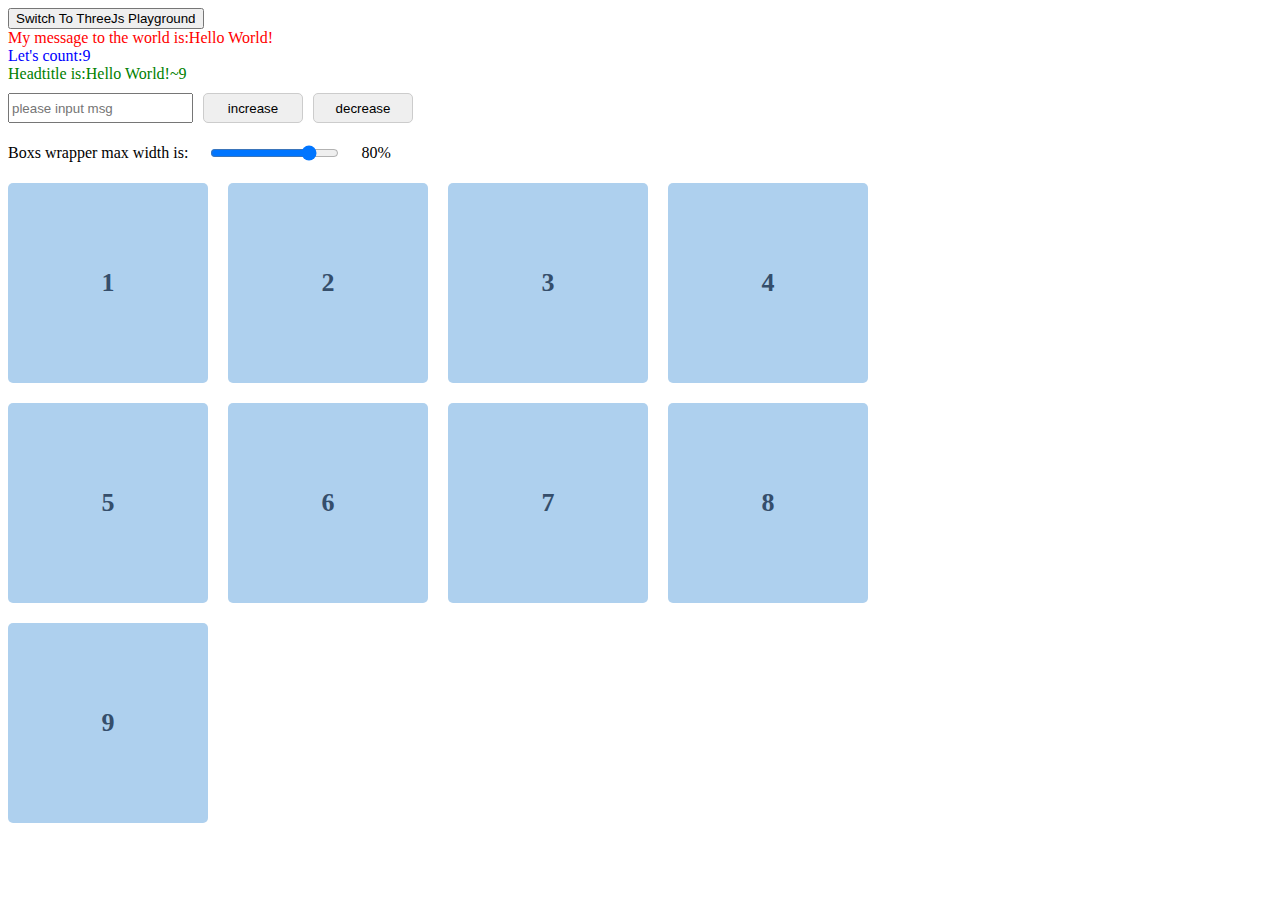
==== index.html @ 80b5d541 "update stuff" ====
<!DOCTYPE html>
<html >
<head><meta charset="utf-8">
<title>Hello World!~9</title>
<meta name="viewport" content="width=device-width, initial-scale=1">
<meta name="description" content="My custom description"><link rel="modulepreload" href="/_payload.js"><link rel="modulepreload" as="script" crossorigin href="/static/entry.09808d03.js"><link rel="preload" as="style" href="/static/entry.b7f498ba.css"><link rel="modulepreload" as="script" crossorigin href="/static/index.bb58d692.js"><link rel="prefetch" as="script" crossorigin href="/static/error-component.956f4150.js"><link rel="stylesheet" href="/static/entry.b7f498ba.css"><style>.msg[data-v-9ab02578]{color:red}.count[data-v-9ab02578]{color:blue}.headtitle[data-v-9ab02578]{color:green}.input-area[data-v-9ab02578]{display:flex;gap:10px;margin-top:10px}.input-area .input[data-v-9ab02578]{display:block;width:200px}.input-area .button[data-v-9ab02578],.input-area .input[data-v-9ab02578]{border:1px solid #ccc;border-radius:5px;height:30px}.input-area .button[data-v-9ab02578]{cursor:pointer;padding:0 10px;width:100px}.input-area .button[data-v-9ab02578]:hover{background-color:#1989fa;border-color:#177bde;color:#fff}.progress[data-v-9ab02578]{align-items:center;display:flex;gap:20px;margin-top:20px}.dynamic-boxs[data-v-9ab02578]{grid-gap:20px;display:grid;grid-template-columns:repeat(auto-fill,minmax(100px,200px));margin-top:20px;max-width:var(--max-width)}.dynamic-boxs .box[data-v-9ab02578]{align-items:center;background-color:#aed0ee;border-radius:5px;color:#354e6b;display:flex;font-size:26px;font-weight:700;height:200px;justify-content:center;transition:all .3s}.dynamic-boxs .box[data-v-9ab02578]:hover{background-color:#fedc5e;box-shadow:-5px 5px rgba(77,143,209,.4),-10px 10px rgba(77,143,209,.3),-15px 15px rgba(77,143,209,.2),-20px 20px rgba(77,143,209,.1),-25px 25px rgba(77,143,209,.05);color:#c67915;transform:translate(5px,-5px)}.dynamic-boxs .box[data-v-9ab02578]:nth-child(odd):hover{box-shadow:0 0 0 3px #555bff,0 0 0 6px #1fc11b,0 0 0 9px #ffd913,0 0 0 12px #ff9c55,0 0 0 15px #f55;transform:translate(0)}.dynamic-boxs .box[data-v-9ab02578]:last-child:hover{box-shadow:inset 0 0 0 2px blue,-10px 10px 0 -3px #fff,-10px 10px #1fc11b,-20px 20px 0 -3px #fff,-20px 20px #ffd913,-30px 30px 0 -3px #fff,-30px 30px #ff9c55,-40px 40px 0 -3px #fff,-40px 40px #f55;transform:translate(40px,-40px)}</style></head>
<body ><div id="__nuxt"><div><!--[--><!--[--><button ariadisabled="false" type="button" class="el-button" style="" data-v-9ab02578><!--v-if--><span class=""><!--[-->Switch To ThreeJs Playground<!--]--></span></button><div class="msg" data-v-9ab02578>My message to the world is:Hello World!</div><div class="count" data-v-9ab02578>Let&#39;s count:9</div><div class="headtitle" data-v-9ab02578>Headtitle is:Hello World!~9</div><div class="input-area" data-v-9ab02578><input class="inout" placeholder="please input msg" type="text" data-v-9ab02578><button class="button" data-v-9ab02578>increase</button><button class="button" data-v-9ab02578>decrease</button></div><div class="progress" data-v-9ab02578><span data-v-9ab02578>Boxs wrapper max width is:</span><input min="0" max="100" type="range" name="progress" id="my-progress" value="80" data-v-9ab02578><div class="progress-value" data-v-9ab02578>80%</div></div><div class="dynamic-boxs" style="--max-width:80%;" data-v-9ab02578><!--[--><div class="box" data-v-9ab02578>1</div><div class="box" data-v-9ab02578>2</div><div class="box" data-v-9ab02578>3</div><div class="box" data-v-9ab02578>4</div><div class="box" data-v-9ab02578>5</div><div class="box" data-v-9ab02578>6</div><div class="box" data-v-9ab02578>7</div><div class="box" data-v-9ab02578>8</div><div class="box" data-v-9ab02578>9</div><!--]--></div><!--]--><!--]--></div></div><script type="module">import p from "/_payload.js";window.__NUXT__={...p,...({state:{},_errors:{},serverRendered:true,prerenderedAt:1683277975888,config:{public:{},app:{baseURL:"\u002F",buildAssetsDir:"\u002Fstatic\u002F",cdnURL:""}}})}</script><script type="module" src="/static/entry.09808d03.js" crossorigin></script></body>
</html>
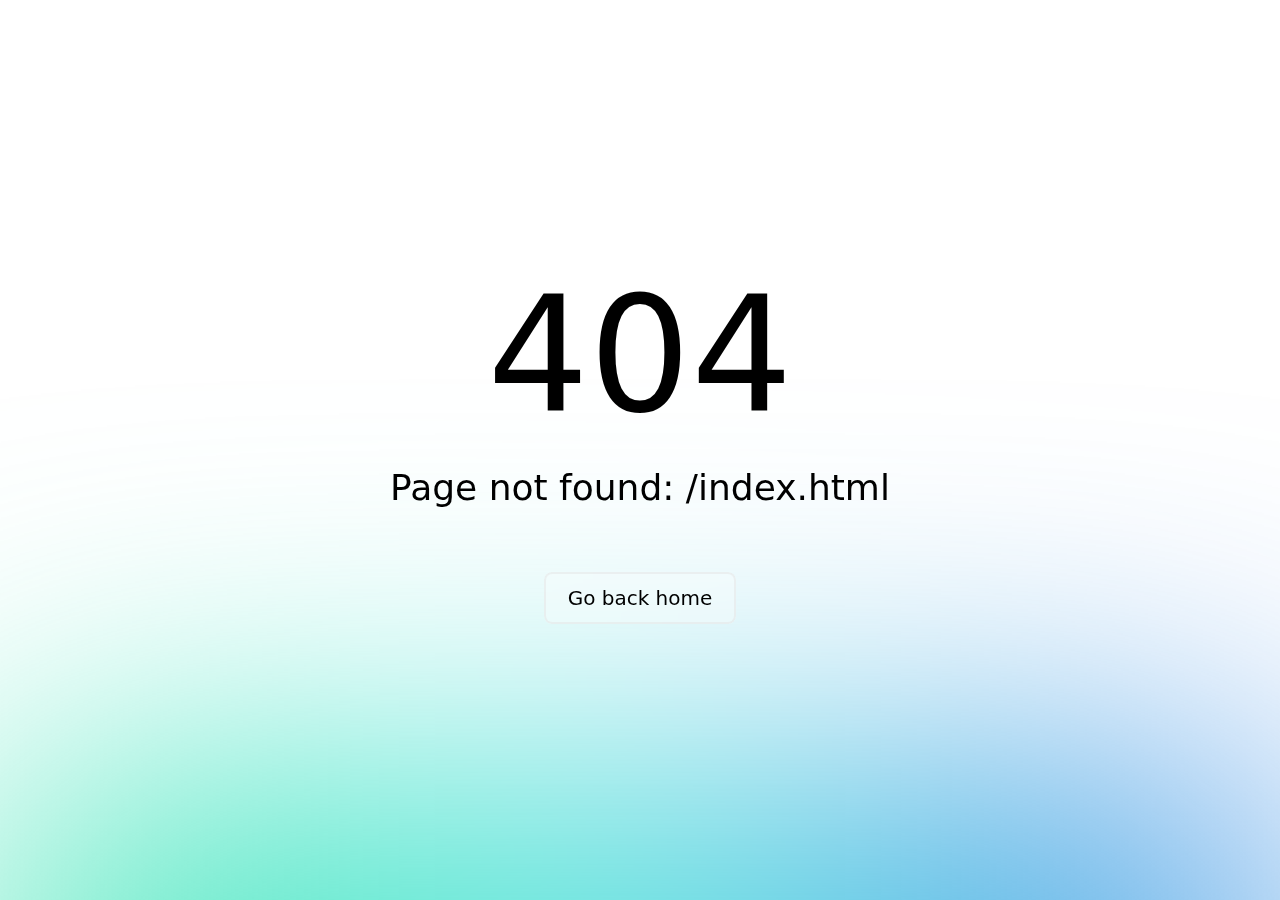
==== commit cd304594: "SSR set false" ====
--- a/index.html
+++ b/index.html
@@ -1,8 +1,6 @@
 <!DOCTYPE html>
 <html >
 <head><meta charset="utf-8">
-<title>Hello World!~9</title>
-<meta name="viewport" content="width=device-width, initial-scale=1">
-<meta name="description" content="My custom description"><link rel="modulepreload" href="/_payload.js"><link rel="modulepreload" as="script" crossorigin href="/static/entry.09808d03.js"><link rel="preload" as="style" href="/static/entry.b7f498ba.css"><link rel="modulepreload" as="script" crossorigin href="/static/index.bb58d692.js"><link rel="prefetch" as="script" crossorigin href="/static/error-component.956f4150.js"><link rel="stylesheet" href="/static/entry.b7f498ba.css"><style>.msg[data-v-9ab02578]{color:red}.count[data-v-9ab02578]{color:blue}.headtitle[data-v-9ab02578]{color:green}.input-area[data-v-9ab02578]{display:flex;gap:10px;margin-top:10px}.input-area .input[data-v-9ab02578]{display:block;width:200px}.input-area .button[data-v-9ab02578],.input-area .input[data-v-9ab02578]{border:1px solid #ccc;border-radius:5px;height:30px}.input-area .button[data-v-9ab02578]{cursor:pointer;padding:0 10px;width:100px}.input-area .button[data-v-9ab02578]:hover{background-color:#1989fa;border-color:#177bde;color:#fff}.progress[data-v-9ab02578]{align-items:center;display:flex;gap:20px;margin-top:20px}.dynamic-boxs[data-v-9ab02578]{grid-gap:20px;display:grid;grid-template-columns:repeat(auto-fill,minmax(100px,200px));margin-top:20px;max-width:var(--max-width)}.dynamic-boxs .box[data-v-9ab02578]{align-items:center;background-color:#aed0ee;border-radius:5px;color:#354e6b;display:flex;font-size:26px;font-weight:700;height:200px;justify-content:center;transition:all .3s}.dynamic-boxs .box[data-v-9ab02578]:hover{background-color:#fedc5e;box-shadow:-5px 5px rgba(77,143,209,.4),-10px 10px rgba(77,143,209,.3),-15px 15px rgba(77,143,209,.2),-20px 20px rgba(77,143,209,.1),-25px 25px rgba(77,143,209,.05);color:#c67915;transform:translate(5px,-5px)}.dynamic-boxs .box[data-v-9ab02578]:nth-child(odd):hover{box-shadow:0 0 0 3px #555bff,0 0 0 6px #1fc11b,0 0 0 9px #ffd913,0 0 0 12px #ff9c55,0 0 0 15px #f55;transform:translate(0)}.dynamic-boxs .box[data-v-9ab02578]:last-child:hover{box-shadow:inset 0 0 0 2px blue,-10px 10px 0 -3px #fff,-10px 10px #1fc11b,-20px 20px 0 -3px #fff,-20px 20px #ffd913,-30px 30px 0 -3px #fff,-30px 30px #ff9c55,-40px 40px 0 -3px #fff,-40px 40px #f55;transform:translate(40px,-40px)}</style></head>
-<body ><div id="__nuxt"><div><!--[--><!--[--><button ariadisabled="false" type="button" class="el-button" style="" data-v-9ab02578><!--v-if--><span class=""><!--[-->Switch To ThreeJs Playground<!--]--></span></button><div class="msg" data-v-9ab02578>My message to the world is:Hello World!</div><div class="count" data-v-9ab02578>Let&#39;s count:9</div><div class="headtitle" data-v-9ab02578>Headtitle is:Hello World!~9</div><div class="input-area" data-v-9ab02578><input class="inout" placeholder="please input msg" type="text" data-v-9ab02578><button class="button" data-v-9ab02578>increase</button><button class="button" data-v-9ab02578>decrease</button></div><div class="progress" data-v-9ab02578><span data-v-9ab02578>Boxs wrapper max width is:</span><input min="0" max="100" type="range" name="progress" id="my-progress" value="80" data-v-9ab02578><div class="progress-value" data-v-9ab02578>80%</div></div><div class="dynamic-boxs" style="--max-width:80%;" data-v-9ab02578><!--[--><div class="box" data-v-9ab02578>1</div><div class="box" data-v-9ab02578>2</div><div class="box" data-v-9ab02578>3</div><div class="box" data-v-9ab02578>4</div><div class="box" data-v-9ab02578>5</div><div class="box" data-v-9ab02578>6</div><div class="box" data-v-9ab02578>7</div><div class="box" data-v-9ab02578>8</div><div class="box" data-v-9ab02578>9</div><!--]--></div><!--]--><!--]--></div></div><script type="module">import p from "/_payload.js";window.__NUXT__={...p,...({state:{},_errors:{},serverRendered:true,prerenderedAt:1683277975888,config:{public:{},app:{baseURL:"\u002F",buildAssetsDir:"\u002Fstatic\u002F",cdnURL:""}}})}</script><script type="module" src="/static/entry.09808d03.js" crossorigin></script></body>
+<meta name="viewport" content="width=device-width, initial-scale=1"><link rel="modulepreload" as="script" crossorigin href="/static/entry.09808d03.js"><link rel="preload" as="style" href="/static/entry.b7f498ba.css"><link rel="prefetch" as="script" crossorigin href="/static/error-component.956f4150.js"><link rel="stylesheet" href="/static/entry.b7f498ba.css"></head>
+<body ><div id="__nuxt"></div><script>window.__NUXT__={_errors:{},serverRendered:false,data:{},state:{},config:{public:{},app:{baseURL:"\u002F",buildAssetsDir:"\u002Fstatic\u002F",cdnURL:""}}}</script><script type="module" src="/static/entry.09808d03.js" crossorigin></script></body>
 </html>--- a/static/entry.b7f498ba.css
+++ b/static/entry.b7f498ba.css
@@ -0,0 +1 @@
+@charset "UTF-8";:root{--el-color-primary-rgb:64,158,255;--el-color-success-rgb:103,194,58;--el-color-warning-rgb:230,162,60;--el-color-danger-rgb:245,108,108;--el-color-error-rgb:245,108,108;--el-color-info-rgb:144,147,153;--el-font-size-extra-large:20px;--el-font-size-large:18px;--el-font-size-medium:16px;--el-font-size-base:14px;--el-font-size-small:13px;--el-font-size-extra-small:12px;--el-font-family:"Helvetica Neue",Helvetica,"PingFang SC","Hiragino Sans GB","Microsoft YaHei","微软雅黑",Arial,sans-serif;--el-font-weight-primary:500;--el-font-line-height-primary:24px;--el-index-normal:1;--el-index-top:1000;--el-index-popper:2000;--el-border-radius-base:4px;--el-border-radius-small:2px;--el-border-radius-round:20px;--el-border-radius-circle:100%;--el-transition-duration:.3s;--el-transition-duration-fast:.2s;--el-transition-function-ease-in-out-bezier:cubic-bezier(.645,.045,.355,1);--el-transition-function-fast-bezier:cubic-bezier(.23,1,.32,1);--el-transition-all:all var(--el-transition-duration) var(--el-transition-function-ease-in-out-bezier);--el-transition-fade:opacity var(--el-transition-duration) var(--el-transition-function-fast-bezier);--el-transition-md-fade:transform var(--el-transition-duration) var(--el-transition-function-fast-bezier),opacity var(--el-transition-duration) var(--el-transition-function-fast-bezier);--el-transition-fade-linear:opacity var(--el-transition-duration-fast) linear;--el-transition-border:border-color var(--el-transition-duration-fast) var(--el-transition-function-ease-in-out-bezier);--el-transition-box-shadow:box-shadow var(--el-transition-duration-fast) var(--el-transition-function-ease-in-out-bezier);--el-transition-color:color var(--el-transition-duration-fast) var(--el-transition-function-ease-in-out-bezier);--el-component-size-large:40px;--el-component-size:32px;--el-component-size-small:24px;--el-color-white:#fff;--el-color-black:#000;--el-color-primary:#409eff;--el-color-primary-light-3:#79bbff;--el-color-primary-light-5:#a0cfff;--el-color-primary-light-7:#c6e2ff;--el-color-primary-light-8:#d9ecff;--el-color-primary-light-9:#ecf5ff;--el-color-primary-dark-2:#337ecc;--el-color-success:#67c23a;--el-color-success-light-3:#95d475;--el-color-success-light-5:#b3e19d;--el-color-success-light-7:#d1edc4;--el-color-success-light-8:#e1f3d8;--el-color-success-light-9:#f0f9eb;--el-color-success-dark-2:#529b2e;--el-color-warning:#e6a23c;--el-color-warning-light-3:#eebe77;--el-color-warning-light-5:#f3d19e;--el-color-warning-light-7:#f8e3c5;--el-color-warning-light-8:#faecd8;--el-color-warning-light-9:#fdf6ec;--el-color-warning-dark-2:#b88230;--el-color-danger:#f56c6c;--el-color-danger-light-3:#f89898;--el-color-danger-light-5:#fab6b6;--el-color-danger-light-7:#fcd3d3;--el-color-danger-light-8:#fde2e2;--el-color-danger-light-9:#fef0f0;--el-color-danger-dark-2:#c45656;--el-color-error:#f56c6c;--el-color-error-light-3:#f89898;--el-color-error-light-5:#fab6b6;--el-color-error-light-7:#fcd3d3;--el-color-error-light-8:#fde2e2;--el-color-error-light-9:#fef0f0;--el-color-error-dark-2:#c45656;--el-color-info:#909399;--el-color-info-light-3:#b1b3b8;--el-color-info-light-5:#c8c9cc;--el-color-info-light-7:#dedfe0;--el-color-info-light-8:#e9e9eb;--el-color-info-light-9:#f4f4f5;--el-color-info-dark-2:#73767a;--el-bg-color:#fff;--el-bg-color-page:#f2f3f5;--el-bg-color-overlay:#fff;--el-text-color-primary:#303133;--el-text-color-regular:#606266;--el-text-color-secondary:#909399;--el-text-color-placeholder:#a8abb2;--el-text-color-disabled:#c0c4cc;--el-border-color:#dcdfe6;--el-border-color-light:#e4e7ed;--el-border-color-lighter:#ebeef5;--el-border-color-extra-light:#f2f6fc;--el-border-color-dark:#d4d7de;--el-border-color-darker:#cdd0d6;--el-fill-color:#f0f2f5;--el-fill-color-light:#f5f7fa;--el-fill-color-lighter:#fafafa;--el-fill-color-extra-light:#fafcff;--el-fill-color-dark:#ebedf0;--el-fill-color-darker:#e6e8eb;--el-fill-color-blank:#fff;--el-box-shadow:0px 12px 32px 4px rgba(0,0,0,.04),0px 8px 20px rgba(0,0,0,.08);--el-box-shadow-light:0px 0px 12px rgba(0,0,0,.12);--el-box-shadow-lighter:0px 0px 6px rgba(0,0,0,.12);--el-box-shadow-dark:0px 16px 48px 16px rgba(0,0,0,.08),0px 12px 32px rgba(0,0,0,.12),0px 8px 16px -8px rgba(0,0,0,.16);--el-disabled-bg-color:var(--el-fill-color-light);--el-disabled-text-color:var(--el-text-color-placeholder);--el-disabled-border-color:var(--el-border-color-light);--el-overlay-color:rgba(0,0,0,.8);--el-overlay-color-light:rgba(0,0,0,.7);--el-overlay-color-lighter:rgba(0,0,0,.5);--el-mask-color:hsla(0,0%,100%,.9);--el-mask-color-extra-light:hsla(0,0%,100%,.3);--el-border-width:1px;--el-border-style:solid;--el-border-color-hover:var(--el-text-color-disabled);--el-border:var(--el-border-width) var(--el-border-style) var(--el-border-color);--el-svg-monochrome-grey:var(--el-border-color);color-scheme:light}.fade-in-linear-enter-active,.fade-in-linear-leave-active{transition:var(--el-transition-fade-linear)}.fade-in-linear-enter-from,.fade-in-linear-leave-to{opacity:0}.el-fade-in-linear-enter-active,.el-fade-in-linear-leave-active{transition:var(--el-transition-fade-linear)}.el-fade-in-linear-enter-from,.el-fade-in-linear-leave-to{opacity:0}.el-fade-in-enter-active,.el-fade-in-leave-active{transition:all var(--el-transition-duration) cubic-bezier(.55,0,.1,1)}.el-fade-in-enter-from,.el-fade-in-leave-active{opacity:0}.el-zoom-in-center-enter-active,.el-zoom-in-center-leave-active{transition:all var(--el-transition-duration) cubic-bezier(.55,0,.1,1)}.el-zoom-in-center-enter-from,.el-zoom-in-center-leave-active{opacity:0;transform:scaleX(0)}.el-zoom-in-top-enter-active,.el-zoom-in-top-leave-active{opacity:1;transform:scaleY(1);transform-origin:center top;transition:var(--el-transition-md-fade)}.el-zoom-in-top-enter-active[data-popper-placement^=top],.el-zoom-in-top-leave-active[data-popper-placement^=top]{transform-origin:center bottom}.el-zoom-in-top-enter-from,.el-zoom-in-top-leave-active{opacity:0;transform:scaleY(0)}.el-zoom-in-bottom-enter-active,.el-zoom-in-bottom-leave-active{opacity:1;transform:scaleY(1);transform-origin:center bottom;transition:var(--el-transition-md-fade)}.el-zoom-in-bottom-enter-from,.el-zoom-in-bottom-leave-active{opacity:0;transform:scaleY(0)}.el-zoom-in-left-enter-active,.el-zoom-in-left-leave-active{opacity:1;transform:scale(1);transform-origin:top left;transition:var(--el-transition-md-fade)}.el-zoom-in-left-enter-from,.el-zoom-in-left-leave-active{opacity:0;transform:scale(.45)}.collapse-transition{transition:var(--el-transition-duration) height ease-in-out,var(--el-transition-duration) padding-top ease-in-out,var(--el-transition-duration) padding-bottom ease-in-out}.el-collapse-transition-enter-active,.el-collapse-transition-leave-active{transition:var(--el-transition-duration) max-height ease-in-out,var(--el-transition-duration) padding-top ease-in-out,var(--el-transition-duration) padding-bottom ease-in-out}.horizontal-collapse-transition{transition:var(--el-transition-duration) width ease-in-out,var(--el-transition-duration) padding-left ease-in-out,var(--el-transition-duration) padding-right ease-in-out}.el-list-enter-active,.el-list-leave-active{transition:all 1s}.el-list-enter-from,.el-list-leave-to{opacity:0;transform:translateY(-30px)}.el-list-leave-active{position:absolute!important}.el-opacity-transition{transition:opacity var(--el-transition-duration) cubic-bezier(.55,0,.1,1)}.el-icon-loading{animation:rotating 2s linear infinite}.el-icon--right{margin-left:5px}.el-icon--left{margin-right:5px}@keyframes rotating{0%{transform:rotate(0)}to{transform:rotate(1turn)}}.el-icon{--color:inherit;fill:currentColor;align-items:center;color:var(--color);display:inline-flex;font-size:inherit;height:1em;justify-content:center;line-height:1em;position:relative;width:1em}.el-icon.is-loading{animation:rotating 2s linear infinite}.el-icon svg{height:1em;width:1em}.el-affix--fixed{position:fixed}.el-alert{--el-alert-padding:8px 16px;--el-alert-border-radius-base:var(--el-border-radius-base);--el-alert-title-font-size:13px;--el-alert-description-font-size:12px;--el-alert-close-font-size:12px;--el-alert-close-customed-font-size:13px;--el-alert-icon-size:16px;--el-alert-icon-large-size:28px;align-items:center;background-color:var(--el-color-white);border-radius:var(--el-alert-border-radius-base);box-sizing:border-box;display:flex;margin:0;opacity:1;overflow:hidden;padding:var(--el-alert-padding);position:relative;transition:opacity var(--el-transition-duration-fast);width:100%}.el-alert.is-light .el-alert__close-btn{color:var(--el-text-color-placeholder)}.el-alert.is-dark .el-alert__close-btn,.el-alert.is-dark .el-alert__description{color:var(--el-color-white)}.el-alert.is-center{justify-content:center}.el-alert--success{--el-alert-bg-color:var(--el-color-success-light-9)}.el-alert--success.is-light{background-color:var(--el-alert-bg-color)}.el-alert--success.is-light,.el-alert--success.is-light .el-alert__description{color:var(--el-color-success)}.el-alert--success.is-dark{background-color:var(--el-color-success);color:var(--el-color-white)}.el-alert--info{--el-alert-bg-color:var(--el-color-info-light-9)}.el-alert--info.is-light{background-color:var(--el-alert-bg-color)}.el-alert--info.is-light,.el-alert--info.is-light .el-alert__description{color:var(--el-color-info)}.el-alert--info.is-dark{background-color:var(--el-color-info);color:var(--el-color-white)}.el-alert--warning{--el-alert-bg-color:var(--el-color-warning-light-9)}.el-alert--warning.is-light{background-color:var(--el-alert-bg-color)}.el-alert--warning.is-light,.el-alert--warning.is-light .el-alert__description{color:var(--el-color-warning)}.el-alert--warning.is-dark{background-color:var(--el-color-warning);color:var(--el-color-white)}.el-alert--error{--el-alert-bg-color:var(--el-color-error-light-9)}.el-alert--error.is-light{background-color:var(--el-alert-bg-color)}.el-alert--error.is-light,.el-alert--error.is-light .el-alert__description{color:var(--el-color-error)}.el-alert--error.is-dark{background-color:var(--el-color-error);color:var(--el-color-white)}.el-alert__content{display:table-cell;padding:0 8px}.el-alert .el-alert__icon{font-size:var(--el-alert-icon-size);width:var(--el-alert-icon-size)}.el-alert .el-alert__icon.is-big{font-size:var(--el-alert-icon-large-size);width:var(--el-alert-icon-large-size)}.el-alert__title{font-size:var(--el-alert-title-font-size);line-height:18px;vertical-align:text-top}.el-alert__title.is-bold{font-weight:700}.el-alert .el-alert__description{font-size:var(--el-alert-description-font-size);margin:5px 0 0}.el-alert .el-alert__close-btn{cursor:pointer;font-size:var(--el-alert-close-font-size);opacity:1;position:absolute;right:15px;top:12px}.el-alert .el-alert__close-btn.is-customed{font-size:var(--el-alert-close-customed-font-size);font-style:normal;top:9px}.el-alert-fade-enter-from,.el-alert-fade-leave-active{opacity:0}.el-aside{box-sizing:border-box;flex-shrink:0;overflow:auto;width:var(--el-aside-width,300px)}.el-autocomplete{display:inline-block;position:relative}.el-autocomplete__popper.el-popper{background:var(--el-bg-color-overlay);box-shadow:var(--el-box-shadow-light)}.el-autocomplete__popper.el-popper,.el-autocomplete__popper.el-popper .el-popper__arrow:before{border:1px solid var(--el-border-color-light)}.el-autocomplete__popper.el-popper[data-popper-placement^=top] .el-popper__arrow:before{border-left-color:transparent;border-top-color:transparent}.el-autocomplete__popper.el-popper[data-popper-placement^=bottom] .el-popper__arrow:before{border-bottom-color:transparent;border-right-color:transparent}.el-autocomplete__popper.el-popper[data-popper-placement^=left] .el-popper__arrow:before{border-bottom-color:transparent;border-left-color:transparent}.el-autocomplete__popper.el-popper[data-popper-placement^=right] .el-popper__arrow:before{border-right-color:transparent;border-top-color:transparent}.el-autocomplete-suggestion{border-radius:var(--el-border-radius-base);box-sizing:border-box}.el-autocomplete-suggestion__wrap{box-sizing:border-box;max-height:280px;padding:10px 0}.el-autocomplete-suggestion__list{margin:0;padding:0}.el-autocomplete-suggestion li{color:var(--el-text-color-regular);cursor:pointer;font-size:var(--el-font-size-base);line-height:34px;list-style:none;margin:0;overflow:hidden;padding:0 20px;text-align:left;text-overflow:ellipsis;white-space:nowrap}.el-autocomplete-suggestion li.highlighted,.el-autocomplete-suggestion li:hover{background-color:var(--el-fill-color-light)}.el-autocomplete-suggestion li.divider{border-top:1px solid var(--el-color-black);margin-top:6px}.el-autocomplete-suggestion li.divider:last-child{margin-bottom:-6px}.el-autocomplete-suggestion.is-loading li{color:var(--el-text-color-secondary);font-size:20px;height:100px;line-height:100px;text-align:center}.el-autocomplete-suggestion.is-loading li:after{content:"";display:inline-block;height:100%;vertical-align:middle}.el-autocomplete-suggestion.is-loading li:hover{background-color:var(--el-bg-color-overlay)}.el-autocomplete-suggestion.is-loading .el-icon-loading{vertical-align:middle}.el-avatar{--el-avatar-text-color:var(--el-color-white);--el-avatar-bg-color:var(--el-text-color-disabled);--el-avatar-text-size:14px;--el-avatar-icon-size:18px;--el-avatar-border-radius:var(--el-border-radius-base);--el-avatar-size-large:56px;--el-avatar-size-small:24px;--el-avatar-size:40px;align-items:center;background:var(--el-avatar-bg-color);box-sizing:border-box;color:var(--el-avatar-text-color);display:inline-flex;font-size:var(--el-avatar-text-size);height:var(--el-avatar-size);justify-content:center;overflow:hidden;text-align:center;width:var(--el-avatar-size)}.el-avatar>img{display:block;height:100%}.el-avatar--circle{border-radius:50%}.el-avatar--square{border-radius:var(--el-avatar-border-radius)}.el-avatar--icon{font-size:var(--el-avatar-icon-size)}.el-avatar--small{--el-avatar-size:24px}.el-avatar--large{--el-avatar-size:56px}.el-backtop{--el-backtop-bg-color:var(--el-bg-color-overlay);--el-backtop-text-color:var(--el-color-primary);--el-backtop-hover-bg-color:var(--el-border-color-extra-light);align-items:center;background-color:var(--el-backtop-bg-color);border-radius:50%;box-shadow:var(--el-box-shadow-lighter);color:var(--el-backtop-text-color);cursor:pointer;display:flex;font-size:20px;height:40px;justify-content:center;position:fixed;width:40px;z-index:5}.el-backtop:hover{background-color:var(--el-backtop-hover-bg-color)}.el-backtop__icon{font-size:20px}.el-badge{--el-badge-bg-color:var(--el-color-danger);--el-badge-radius:10px;--el-badge-font-size:12px;--el-badge-padding:6px;--el-badge-size:18px;display:inline-block;position:relative;vertical-align:middle;width:-moz-fit-content;width:fit-content}.el-badge__content{align-items:center;background-color:var(--el-badge-bg-color);border:1px solid var(--el-bg-color);border-radius:var(--el-badge-radius);color:var(--el-color-white);display:inline-flex;font-size:var(--el-badge-font-size);height:var(--el-badge-size);justify-content:center;padding:0 var(--el-badge-padding);white-space:nowrap}.el-badge__content.is-fixed{position:absolute;right:calc(1px + var(--el-badge-size)/2);top:0;transform:translateY(-50%) translate(100%);z-index:var(--el-index-normal)}.el-badge__content.is-fixed.is-dot{right:5px}.el-badge__content.is-dot{border-radius:50%;height:8px;padding:0;right:0;width:8px}.el-badge__content--primary{background-color:var(--el-color-primary)}.el-badge__content--success{background-color:var(--el-color-success)}.el-badge__content--warning{background-color:var(--el-color-warning)}.el-badge__content--info{background-color:var(--el-color-info)}.el-badge__content--danger{background-color:var(--el-color-danger)}.el-breadcrumb{font-size:14px;line-height:1}.el-breadcrumb:after,.el-breadcrumb:before{content:"";display:table}.el-breadcrumb:after{clear:both}.el-breadcrumb__separator{color:var(--el-text-color-placeholder);font-weight:700;margin:0 9px}.el-breadcrumb__separator.el-icon{font-weight:400;margin:0 6px}.el-breadcrumb__separator.el-icon svg{vertical-align:middle}.el-breadcrumb__item{align-items:center;display:inline-flex;float:left}.el-breadcrumb__inner{color:var(--el-text-color-regular)}.el-breadcrumb__inner a,.el-breadcrumb__inner.is-link{color:var(--el-text-color-primary);font-weight:700;text-decoration:none;transition:var(--el-transition-color)}.el-breadcrumb__inner a:hover,.el-breadcrumb__inner.is-link:hover{color:var(--el-color-primary);cursor:pointer}.el-breadcrumb__item:last-child .el-breadcrumb__inner,.el-breadcrumb__item:last-child .el-breadcrumb__inner a,.el-breadcrumb__item:last-child .el-breadcrumb__inner a:hover,.el-breadcrumb__item:last-child .el-breadcrumb__inner:hover{color:var(--el-text-color-regular);cursor:text;font-weight:400}.el-breadcrumb__item:last-child .el-breadcrumb__separator{display:none}.el-button-group{display:inline-block;vertical-align:middle}.el-button-group:after,.el-button-group:before{content:"";display:table}.el-button-group:after{clear:both}.el-button-group>.el-button{float:left;position:relative}.el-button-group>.el-button+.el-button{margin-left:0}.el-button-group>.el-button:first-child{border-bottom-right-radius:0;border-top-right-radius:0}.el-button-group>.el-button:last-child{border-bottom-left-radius:0;border-top-left-radius:0}.el-button-group>.el-button:first-child:last-child{border-bottom-left-radius:var(--el-border-radius-base);border-bottom-right-radius:var(--el-border-radius-base);border-top-left-radius:var(--el-border-radius-base);border-top-right-radius:var(--el-border-radius-base)}.el-button-group>.el-button:first-child:last-child.is-round{border-radius:var(--el-border-radius-round)}.el-button-group>.el-button:first-child:last-child.is-circle{border-radius:50%}.el-button-group>.el-button:not(:first-child):not(:last-child){border-radius:0}.el-button-group>.el-button:not(:last-child){margin-right:-1px}.el-button-group>.el-button.is-active,.el-button-group>.el-button:active,.el-button-group>.el-button:focus,.el-button-group>.el-button:hover{z-index:1}.el-button-group>.el-dropdown>.el-button{border-bottom-left-radius:0;border-left-color:var(--el-button-divide-border-color);border-top-left-radius:0}.el-button-group .el-button--primary:first-child{border-right-color:var(--el-button-divide-border-color)}.el-button-group .el-button--primary:last-child{border-left-color:var(--el-button-divide-border-color)}.el-button-group .el-button--primary:not(:first-child):not(:last-child){border-left-color:var(--el-button-divide-border-color);border-right-color:var(--el-button-divide-border-color)}.el-button-group .el-button--success:first-child{border-right-color:var(--el-button-divide-border-color)}.el-button-group .el-button--success:last-child{border-left-color:var(--el-button-divide-border-color)}.el-button-group .el-button--success:not(:first-child):not(:last-child){border-left-color:var(--el-button-divide-border-color);border-right-color:var(--el-button-divide-border-color)}.el-button-group .el-button--warning:first-child{border-right-color:var(--el-button-divide-border-color)}.el-button-group .el-button--warning:last-child{border-left-color:var(--el-button-divide-border-color)}.el-button-group .el-button--warning:not(:first-child):not(:last-child){border-left-color:var(--el-button-divide-border-color);border-right-color:var(--el-button-divide-border-color)}.el-button-group .el-button--danger:first-child{border-right-color:var(--el-button-divide-border-color)}.el-button-group .el-button--danger:last-child{border-left-color:var(--el-button-divide-border-color)}.el-button-group .el-button--danger:not(:first-child):not(:last-child){border-left-color:var(--el-button-divide-border-color);border-right-color:var(--el-button-divide-border-color)}.el-button-group .el-button--info:first-child{border-right-color:var(--el-button-divide-border-color)}.el-button-group .el-button--info:last-child{border-left-color:var(--el-button-divide-border-color)}.el-button-group .el-button--info:not(:first-child):not(:last-child){border-left-color:var(--el-button-divide-border-color);border-right-color:var(--el-button-divide-border-color)}.el-button{--el-button-font-weight:var(--el-font-weight-primary);--el-button-border-color:var(--el-border-color);--el-button-bg-color:var(--el-fill-color-blank);--el-button-text-color:var(--el-text-color-regular);--el-button-disabled-text-color:var(--el-disabled-text-color);--el-button-disabled-bg-color:var(--el-fill-color-blank);--el-button-disabled-border-color:var(--el-border-color-light);--el-button-divide-border-color:hsla(0,0%,100%,.5);--el-button-hover-text-color:var(--el-color-primary);--el-button-hover-bg-color:var(--el-color-primary-light-9);--el-button-hover-border-color:var(--el-color-primary-light-7);--el-button-active-text-color:var(--el-button-hover-text-color);--el-button-active-border-color:var(--el-color-primary);--el-button-active-bg-color:var(--el-button-hover-bg-color);--el-button-outline-color:var(--el-color-primary-light-5);--el-button-hover-link-text-color:var(--el-color-info);--el-button-active-color:var(--el-text-color-primary);align-items:center;-webkit-appearance:none;background-color:var(--el-button-bg-color);border:var(--el-border);border-color:var(--el-button-border-color);border-radius:var(--el-border-radius-base);box-sizing:border-box;color:var(--el-button-text-color);cursor:pointer;display:inline-flex;font-size:var(--el-font-size-base);font-weight:var(--el-button-font-weight);height:32px;justify-content:center;line-height:1;outline:0;padding:8px 15px;text-align:center;transition:.1s;-webkit-user-select:none;user-select:none;vertical-align:middle;white-space:nowrap}.el-button:focus,.el-button:hover{background-color:var(--el-button-hover-bg-color);border-color:var(--el-button-hover-border-color);color:var(--el-button-hover-text-color);outline:0}.el-button:active{background-color:var(--el-button-active-bg-color);border-color:var(--el-button-active-border-color);color:var(--el-button-active-text-color);outline:0}.el-button:focus-visible{outline:2px solid var(--el-button-outline-color);outline-offset:1px}.el-button>span{align-items:center;display:inline-flex}.el-button+.el-button{margin-left:12px}.el-button.is-round{padding:8px 15px}.el-button::-moz-focus-inner{border:0}.el-button [class*=el-icon]+span{margin-left:6px}.el-button [class*=el-icon] svg{vertical-align:bottom}.el-button.is-plain{--el-button-hover-text-color:var(--el-color-primary);--el-button-hover-bg-color:var(--el-fill-color-blank);--el-button-hover-border-color:var(--el-color-primary)}.el-button.is-active{background-color:var(--el-button-active-bg-color);border-color:var(--el-button-active-border-color);color:var(--el-button-active-text-color);outline:0}.el-button.is-disabled,.el-button.is-disabled:focus,.el-button.is-disabled:hover{background-color:var(--el-button-disabled-bg-color);background-image:none;border-color:var(--el-button-disabled-border-color);color:var(--el-button-disabled-text-color);cursor:not-allowed}.el-button.is-loading{pointer-events:none;position:relative}.el-button.is-loading:before{background-color:var(--el-mask-color-extra-light);border-radius:inherit;bottom:-1px;content:"";left:-1px;pointer-events:none;position:absolute;right:-1px;top:-1px;z-index:1}.el-button.is-round{border-radius:var(--el-border-radius-round)}.el-button.is-circle{border-radius:50%;padding:8px}.el-button.is-text{background-color:transparent;border:0 solid transparent;color:var(--el-button-text-color)}.el-button.is-text.is-disabled{background-color:transparent!important;color:var(--el-button-disabled-text-color)}.el-button.is-text:not(.is-disabled):focus,.el-button.is-text:not(.is-disabled):hover{background-color:var(--el-fill-color-light)}.el-button.is-text:not(.is-disabled):focus-visible{outline:2px solid var(--el-button-outline-color);outline-offset:1px}.el-button.is-text:not(.is-disabled):active{background-color:var(--el-fill-color)}.el-button.is-text:not(.is-disabled).is-has-bg{background-color:var(--el-fill-color-light)}.el-button.is-text:not(.is-disabled).is-has-bg:focus,.el-button.is-text:not(.is-disabled).is-has-bg:hover{background-color:var(--el-fill-color)}.el-button.is-text:not(.is-disabled).is-has-bg:active{background-color:var(--el-fill-color-dark)}.el-button__text--expand{letter-spacing:.3em;margin-right:-.3em}.el-button.is-link{background:0 0;border-color:transparent;color:var(--el-button-text-color);height:auto;padding:2px}.el-button.is-link:focus,.el-button.is-link:hover{color:var(--el-button-hover-link-text-color)}.el-button.is-link.is-disabled{background-color:transparent!important;border-color:transparent!important;color:var(--el-button-disabled-text-color)}.el-button.is-link:not(.is-disabled):active,.el-button.is-link:not(.is-disabled):focus,.el-button.is-link:not(.is-disabled):hover{background-color:transparent;border-color:transparent}.el-button.is-link:not(.is-disabled):active{color:var(--el-button-active-color)}.el-button--text{background:0 0;border-color:transparent;color:var(--el-color-primary);padding-left:0;padding-right:0}.el-button--text.is-disabled{background-color:transparent!important;border-color:transparent!important;color:var(--el-button-disabled-text-color)}.el-button--text:not(.is-disabled):focus,.el-button--text:not(.is-disabled):hover{background-color:transparent;border-color:transparent;color:var(--el-color-primary-light-3)}.el-button--text:not(.is-disabled):active{background-color:transparent;border-color:transparent;color:var(--el-color-primary-dark-2)}.el-button__link--expand{letter-spacing:.3em;margin-right:-.3em}.el-button--primary{--el-button-text-color:var(--el-color-white);--el-button-bg-color:var(--el-color-primary);--el-button-border-color:var(--el-color-primary);--el-button-outline-color:var(--el-color-primary-light-5);--el-button-active-color:var(--el-color-primary-dark-2);--el-button-hover-text-color:var(--el-color-white);--el-button-hover-link-text-color:var(--el-color-primary-light-5);--el-button-hover-bg-color:var(--el-color-primary-light-3);--el-button-hover-border-color:var(--el-color-primary-light-3);--el-button-active-bg-color:var(--el-color-primary-dark-2);--el-button-active-border-color:var(--el-color-primary-dark-2);--el-button-disabled-text-color:var(--el-color-white);--el-button-disabled-bg-color:var(--el-color-primary-light-5);--el-button-disabled-border-color:var(--el-color-primary-light-5)}.el-button--primary.is-link,.el-button--primary.is-plain,.el-button--primary.is-text{--el-button-text-color:var(--el-color-primary);--el-button-bg-color:var(--el-color-primary-light-9);--el-button-border-color:var(--el-color-primary-light-5);--el-button-hover-text-color:var(--el-color-white);--el-button-hover-bg-color:var(--el-color-primary);--el-button-hover-border-color:var(--el-color-primary);--el-button-active-text-color:var(--el-color-white)}.el-button--primary.is-link.is-disabled,.el-button--primary.is-link.is-disabled:active,.el-button--primary.is-link.is-disabled:focus,.el-button--primary.is-link.is-disabled:hover,.el-button--primary.is-plain.is-disabled,.el-button--primary.is-plain.is-disabled:active,.el-button--primary.is-plain.is-disabled:focus,.el-button--primary.is-plain.is-disabled:hover,.el-button--primary.is-text.is-disabled,.el-button--primary.is-text.is-disabled:active,.el-button--primary.is-text.is-disabled:focus,.el-button--primary.is-text.is-disabled:hover{background-color:var(--el-color-primary-light-9);border-color:var(--el-color-primary-light-8);color:var(--el-color-primary-light-5)}.el-button--success{--el-button-text-color:var(--el-color-white);--el-button-bg-color:var(--el-color-success);--el-button-border-color:var(--el-color-success);--el-button-outline-color:var(--el-color-success-light-5);--el-button-active-color:var(--el-color-success-dark-2);--el-button-hover-text-color:var(--el-color-white);--el-button-hover-link-text-color:var(--el-color-success-light-5);--el-button-hover-bg-color:var(--el-color-success-light-3);--el-button-hover-border-color:var(--el-color-success-light-3);--el-button-active-bg-color:var(--el-color-success-dark-2);--el-button-active-border-color:var(--el-color-success-dark-2);--el-button-disabled-text-color:var(--el-color-white);--el-button-disabled-bg-color:var(--el-color-success-light-5);--el-button-disabled-border-color:var(--el-color-success-light-5)}.el-button--success.is-link,.el-button--success.is-plain,.el-button--success.is-text{--el-button-text-color:var(--el-color-success);--el-button-bg-color:var(--el-color-success-light-9);--el-button-border-color:var(--el-color-success-light-5);--el-button-hover-text-color:var(--el-color-white);--el-button-hover-bg-color:var(--el-color-success);--el-button-hover-border-color:var(--el-color-success);--el-button-active-text-color:var(--el-color-white)}.el-button--success.is-link.is-disabled,.el-button--success.is-link.is-disabled:active,.el-button--success.is-link.is-disabled:focus,.el-button--success.is-link.is-disabled:hover,.el-button--success.is-plain.is-disabled,.el-button--success.is-plain.is-disabled:active,.el-button--success.is-plain.is-disabled:focus,.el-button--success.is-plain.is-disabled:hover,.el-button--success.is-text.is-disabled,.el-button--success.is-text.is-disabled:active,.el-button--success.is-text.is-disabled:focus,.el-button--success.is-text.is-disabled:hover{background-color:var(--el-color-success-light-9);border-color:var(--el-color-success-light-8);color:var(--el-color-success-light-5)}.el-button--warning{--el-button-text-color:var(--el-color-white);--el-button-bg-color:var(--el-color-warning);--el-button-border-color:var(--el-color-warning);--el-button-outline-color:var(--el-color-warning-light-5);--el-button-active-color:var(--el-color-warning-dark-2);--el-button-hover-text-color:var(--el-color-white);--el-button-hover-link-text-color:var(--el-color-warning-light-5);--el-button-hover-bg-color:var(--el-color-warning-light-3);--el-button-hover-border-color:var(--el-color-warning-light-3);--el-button-active-bg-color:var(--el-color-warning-dark-2);--el-button-active-border-color:var(--el-color-warning-dark-2);--el-button-disabled-text-color:var(--el-color-white);--el-button-disabled-bg-color:var(--el-color-warning-light-5);--el-button-disabled-border-color:var(--el-color-warning-light-5)}.el-button--warning.is-link,.el-button--warning.is-plain,.el-button--warning.is-text{--el-button-text-color:var(--el-color-warning);--el-button-bg-color:var(--el-color-warning-light-9);--el-button-border-color:var(--el-color-warning-light-5);--el-button-hover-text-color:var(--el-color-white);--el-button-hover-bg-color:var(--el-color-warning);--el-button-hover-border-color:var(--el-color-warning);--el-button-active-text-color:var(--el-color-white)}.el-button--warning.is-link.is-disabled,.el-button--warning.is-link.is-disabled:active,.el-button--warning.is-link.is-disabled:focus,.el-button--warning.is-link.is-disabled:hover,.el-button--warning.is-plain.is-disabled,.el-button--warning.is-plain.is-disabled:active,.el-button--warning.is-plain.is-disabled:focus,.el-button--warning.is-plain.is-disabled:hover,.el-button--warning.is-text.is-disabled,.el-button--warning.is-text.is-disabled:active,.el-button--warning.is-text.is-disabled:focus,.el-button--warning.is-text.is-disabled:hover{background-color:var(--el-color-warning-light-9);border-color:var(--el-color-warning-light-8);color:var(--el-color-warning-light-5)}.el-button--danger{--el-button-text-color:var(--el-color-white);--el-button-bg-color:var(--el-color-danger);--el-button-border-color:var(--el-color-danger);--el-button-outline-color:var(--el-color-danger-light-5);--el-button-active-color:var(--el-color-danger-dark-2);--el-button-hover-text-color:var(--el-color-white);--el-button-hover-link-text-color:var(--el-color-danger-light-5);--el-button-hover-bg-color:var(--el-color-danger-light-3);--el-button-hover-border-color:var(--el-color-danger-light-3);--el-button-active-bg-color:var(--el-color-danger-dark-2);--el-button-active-border-color:var(--el-color-danger-dark-2);--el-button-disabled-text-color:var(--el-color-white);--el-button-disabled-bg-color:var(--el-color-danger-light-5);--el-button-disabled-border-color:var(--el-color-danger-light-5)}.el-button--danger.is-link,.el-button--danger.is-plain,.el-button--danger.is-text{--el-button-text-color:var(--el-color-danger);--el-button-bg-color:var(--el-color-danger-light-9);--el-button-border-color:var(--el-color-danger-light-5);--el-button-hover-text-color:var(--el-color-white);--el-button-hover-bg-color:var(--el-color-danger);--el-button-hover-border-color:var(--el-color-danger);--el-button-active-text-color:var(--el-color-white)}.el-button--danger.is-link.is-disabled,.el-button--danger.is-link.is-disabled:active,.el-button--danger.is-link.is-disabled:focus,.el-button--danger.is-link.is-disabled:hover,.el-button--danger.is-plain.is-disabled,.el-button--danger.is-plain.is-disabled:active,.el-button--danger.is-plain.is-disabled:focus,.el-button--danger.is-plain.is-disabled:hover,.el-button--danger.is-text.is-disabled,.el-button--danger.is-text.is-disabled:active,.el-button--danger.is-text.is-disabled:focus,.el-button--danger.is-text.is-disabled:hover{background-color:var(--el-color-danger-light-9);border-color:var(--el-color-danger-light-8);color:var(--el-color-danger-light-5)}.el-button--info{--el-button-text-color:var(--el-color-white);--el-button-bg-color:var(--el-color-info);--el-button-border-color:var(--el-color-info);--el-button-outline-color:var(--el-color-info-light-5);--el-button-active-color:var(--el-color-info-dark-2);--el-button-hover-text-color:var(--el-color-white);--el-button-hover-link-text-color:var(--el-color-info-light-5);--el-button-hover-bg-color:var(--el-color-info-light-3);--el-button-hover-border-color:var(--el-color-info-light-3);--el-button-active-bg-color:var(--el-color-info-dark-2);--el-button-active-border-color:var(--el-color-info-dark-2);--el-button-disabled-text-color:var(--el-color-white);--el-button-disabled-bg-color:var(--el-color-info-light-5);--el-button-disabled-border-color:var(--el-color-info-light-5)}.el-button--info.is-link,.el-button--info.is-plain,.el-button--info.is-text{--el-button-text-color:var(--el-color-info);--el-button-bg-color:var(--el-color-info-light-9);--el-button-border-color:var(--el-color-info-light-5);--el-button-hover-text-color:var(--el-color-white);--el-button-hover-bg-color:var(--el-color-info);--el-button-hover-border-color:var(--el-color-info);--el-button-active-text-color:var(--el-color-white)}.el-button--info.is-link.is-disabled,.el-button--info.is-link.is-disabled:active,.el-button--info.is-link.is-disabled:focus,.el-button--info.is-link.is-disabled:hover,.el-button--info.is-plain.is-disabled,.el-button--info.is-plain.is-disabled:active,.el-button--info.is-plain.is-disabled:focus,.el-button--info.is-plain.is-disabled:hover,.el-button--info.is-text.is-disabled,.el-button--info.is-text.is-disabled:active,.el-button--info.is-text.is-disabled:focus,.el-button--info.is-text.is-disabled:hover{background-color:var(--el-color-info-light-9);border-color:var(--el-color-info-light-8);color:var(--el-color-info-light-5)}.el-button--large{--el-button-size:40px;border-radius:var(--el-border-radius-base);font-size:var(--el-font-size-base);height:var(--el-button-size);padding:12px 19px}.el-button--large [class*=el-icon]+span{margin-left:8px}.el-button--large.is-round{padding:12px 19px}.el-button--large.is-circle{padding:12px;width:var(--el-button-size)}.el-button--small{--el-button-size:24px;border-radius:calc(var(--el-border-radius-base) - 1px);font-size:12px;height:var(--el-button-size);padding:5px 11px}.el-button--small [class*=el-icon]+span{margin-left:4px}.el-button--small.is-round{padding:5px 11px}.el-button--small.is-circle{padding:5px;width:var(--el-button-size)}.el-calendar{--el-calendar-border:var(--el-table-border,1px solid var(--el-border-color-lighter));--el-calendar-header-border-bottom:var(--el-calendar-border);--el-calendar-selected-bg-color:var(--el-color-primary-light-9);--el-calendar-cell-width:85px;background-color:var(--el-fill-color-blank)}.el-calendar__header{border-bottom:var(--el-calendar-header-border-bottom);display:flex;justify-content:space-between;padding:12px 20px}.el-calendar__title{align-self:center;color:var(--el-text-color)}.el-calendar__body{padding:12px 20px 35px}.el-calendar-table{table-layout:fixed;width:100%}.el-calendar-table thead th{color:var(--el-text-color-regular);font-weight:400;padding:12px 0}.el-calendar-table:not(.is-range) td.next,.el-calendar-table:not(.is-range) td.prev{color:var(--el-text-color-placeholder)}.el-calendar-table td{border-bottom:var(--el-calendar-border);border-right:var(--el-calendar-border);transition:background-color var(--el-transition-duration-fast) ease;vertical-align:top}.el-calendar-table td.is-selected{background-color:var(--el-calendar-selected-bg-color)}.el-calendar-table td.is-today{color:var(--el-color-primary)}.el-calendar-table tr:first-child td{border-top:var(--el-calendar-border)}.el-calendar-table tr td:first-child{border-left:var(--el-calendar-border)}.el-calendar-table tr.el-calendar-table__row--hide-border td{border-top:none}.el-calendar-table .el-calendar-day{box-sizing:border-box;height:var(--el-calendar-cell-width);padding:8px}.el-calendar-table .el-calendar-day:hover{background-color:var(--el-calendar-selected-bg-color);cursor:pointer}.el-card{--el-card-border-color:var(--el-border-color-light);--el-card-border-radius:4px;--el-card-padding:20px;--el-card-bg-color:var(--el-fill-color-blank);background-color:var(--el-card-bg-color);border:1px solid var(--el-card-border-color);border-radius:var(--el-card-border-radius);color:var(--el-text-color-primary);overflow:hidden;transition:var(--el-transition-duration)}.el-card.is-always-shadow,.el-card.is-hover-shadow:focus,.el-card.is-hover-shadow:hover{box-shadow:var(--el-box-shadow-light)}.el-card__header{border-bottom:1px solid var(--el-card-border-color);box-sizing:border-box;padding:calc(var(--el-card-padding) - 2px) var(--el-card-padding)}.el-card__body{padding:var(--el-card-padding)}.el-carousel__item{display:inline-block;height:100%;left:0;overflow:hidden;position:absolute;top:0;width:100%}.el-carousel__item,.el-carousel__item.is-active{z-index:calc(var(--el-index-normal) - 1)}.el-carousel__item--card,.el-carousel__item.is-animating{transition:transform .4s ease-in-out}.el-carousel__item--card{width:50%}.el-carousel__item--card.is-in-stage{cursor:pointer;z-index:var(--el-index-normal)}.el-carousel__item--card.is-in-stage.is-hover .el-carousel__mask,.el-carousel__item--card.is-in-stage:hover .el-carousel__mask{opacity:.12}.el-carousel__item--card.is-active{z-index:calc(var(--el-index-normal) + 1)}.el-carousel__mask{background-color:var(--el-color-white);height:100%;left:0;opacity:.24;position:absolute;top:0;transition:var(--el-transition-duration-fast);width:100%}.el-carousel{--el-carousel-arrow-font-size:12px;--el-carousel-arrow-size:36px;--el-carousel-arrow-background:rgba(31,45,61,.11);--el-carousel-arrow-hover-background:rgba(31,45,61,.23);--el-carousel-indicator-width:30px;--el-carousel-indicator-height:2px;--el-carousel-indicator-padding-horizontal:4px;--el-carousel-indicator-padding-vertical:12px;--el-carousel-indicator-out-color:var(--el-border-color-hover);position:relative}.el-carousel--horizontal{overflow-x:hidden}.el-carousel--vertical{overflow-y:hidden}.el-carousel__container{height:300px;position:relative}.el-carousel__arrow{align-items:center;background-color:var(--el-carousel-arrow-background);border:none;border-radius:50%;color:#fff;cursor:pointer;display:inline-flex;font-size:var(--el-carousel-arrow-font-size);height:var(--el-carousel-arrow-size);justify-content:center;margin:0;outline:0;padding:0;position:absolute;text-align:center;top:50%;transform:translateY(-50%);transition:var(--el-transition-duration);width:var(--el-carousel-arrow-size);z-index:10}.el-carousel__arrow--left{left:16px}.el-carousel__arrow--right{right:16px}.el-carousel__arrow:hover{background-color:var(--el-carousel-arrow-hover-background)}.el-carousel__arrow i{cursor:pointer}.el-carousel__indicators{list-style:none;margin:0;padding:0;position:absolute;z-index:calc(var(--el-index-normal) + 1)}.el-carousel__indicators--horizontal{bottom:0;left:50%;transform:translate(-50%)}.el-carousel__indicators--vertical{right:0;top:50%;transform:translateY(-50%)}.el-carousel__indicators--outside{bottom:calc(var(--el-carousel-indicator-height) + var(--el-carousel-indicator-padding-vertical)*2);position:static;text-align:center;transform:none}.el-carousel__indicators--outside .el-carousel__indicator:hover button{opacity:.64}.el-carousel__indicators--outside button{background-color:var(--el-carousel-indicator-out-color);opacity:.24}.el-carousel__indicators--labels{left:0;right:0;text-align:center;transform:none}.el-carousel__indicators--labels .el-carousel__button{color:#000;font-size:12px;height:auto;padding:2px 18px;width:auto}.el-carousel__indicators--labels .el-carousel__indicator{padding:6px 4px}.el-carousel__indicator{background-color:transparent;cursor:pointer}.el-carousel__indicator:hover button{opacity:.72}.el-carousel__indicator--horizontal{display:inline-block;padding:var(--el-carousel-indicator-padding-vertical) var(--el-carousel-indicator-padding-horizontal)}.el-carousel__indicator--vertical{padding:var(--el-carousel-indicator-padding-horizontal) var(--el-carousel-indicator-padding-vertical)}.el-carousel__indicator--vertical .el-carousel__button{height:calc(var(--el-carousel-indicator-width)/2);width:var(--el-carousel-indicator-height)}.el-carousel__indicator.is-active button{opacity:1}.el-carousel__button{background-color:#fff;border:none;cursor:pointer;display:block;height:var(--el-carousel-indicator-height);margin:0;opacity:.48;outline:0;padding:0;transition:var(--el-transition-duration);width:var(--el-carousel-indicator-width)}.carousel-arrow-left-enter-from,.carousel-arrow-left-leave-active{opacity:0;transform:translateY(-50%) translate(-10px)}.carousel-arrow-right-enter-from,.carousel-arrow-right-leave-active{opacity:0;transform:translateY(-50%) translate(10px)}.el-cascader-panel{--el-cascader-menu-text-color:var(--el-text-color-regular);--el-cascader-menu-selected-text-color:var(--el-color-primary);--el-cascader-menu-fill:var(--el-bg-color-overlay);--el-cascader-menu-font-size:var(--el-font-size-base);--el-cascader-menu-radius:var(--el-border-radius-base);--el-cascader-menu-border:solid 1px var(--el-border-color-light);--el-cascader-menu-shadow:var(--el-box-shadow-light);--el-cascader-node-background-hover:var(--el-fill-color-light);--el-cascader-node-color-disabled:var(--el-text-color-placeholder);--el-cascader-color-empty:var(--el-text-color-placeholder);--el-cascader-tag-background:var(--el-fill-color);border-radius:var(--el-cascader-menu-radius);display:flex;font-size:var(--el-cascader-menu-font-size)}.el-cascader-panel.is-bordered{border:var(--el-cascader-menu-border);border-radius:var(--el-cascader-menu-radius)}.el-cascader-menu{border-right:var(--el-cascader-menu-border);box-sizing:border-box;color:var(--el-cascader-menu-text-color);min-width:180px}.el-cascader-menu:last-child{border-right:none}.el-cascader-menu:last-child .el-cascader-node{padding-right:20px}.el-cascader-menu__wrap.el-scrollbar__wrap{height:204px}.el-cascader-menu__list{box-sizing:border-box;list-style:none;margin:0;min-height:100%;padding:6px 0;position:relative}.el-cascader-menu__hover-zone{height:100%;left:0;pointer-events:none;position:absolute;top:0;width:100%}.el-cascader-menu__empty-text{align-items:center;color:var(--el-cascader-color-empty);display:flex;left:50%;position:absolute;top:50%;transform:translate(-50%,-50%)}.el-cascader-menu__empty-text .is-loading{margin-right:2px}.el-cascader-node{align-items:center;display:flex;height:34px;line-height:34px;outline:0;padding:0 30px 0 20px;position:relative}.el-cascader-node.is-selectable.in-active-path{color:var(--el-cascader-menu-text-color)}.el-cascader-node.in-active-path,.el-cascader-node.is-active,.el-cascader-node.is-selectable.in-checked-path{color:var(--el-cascader-menu-selected-text-color);font-weight:700}.el-cascader-node:not(.is-disabled){cursor:pointer}.el-cascader-node:not(.is-disabled):focus,.el-cascader-node:not(.is-disabled):hover{background:var(--el-cascader-node-background-hover)}.el-cascader-node.is-disabled{color:var(--el-cascader-node-color-disabled);cursor:not-allowed}.el-cascader-node__prefix{left:10px;position:absolute}.el-cascader-node__postfix{position:absolute;right:10px}.el-cascader-node__label{flex:1;overflow:hidden;padding:0 8px;text-align:left;text-overflow:ellipsis;white-space:nowrap}.el-cascader-node>.el-checkbox,.el-cascader-node>.el-radio{margin-right:0}.el-cascader-node>.el-radio .el-radio__label{padding-left:0}.el-cascader{--el-cascader-menu-text-color:var(--el-text-color-regular);--el-cascader-menu-selected-text-color:var(--el-color-primary);--el-cascader-menu-fill:var(--el-bg-color-overlay);--el-cascader-menu-font-size:var(--el-font-size-base);--el-cascader-menu-radius:var(--el-border-radius-base);--el-cascader-menu-border:solid 1px var(--el-border-color-light);--el-cascader-menu-shadow:var(--el-box-shadow-light);--el-cascader-node-background-hover:var(--el-fill-color-light);--el-cascader-node-color-disabled:var(--el-text-color-placeholder);--el-cascader-color-empty:var(--el-text-color-placeholder);--el-cascader-tag-background:var(--el-fill-color);display:inline-block;font-size:var(--el-font-size-base);line-height:32px;outline:0;position:relative;vertical-align:middle}.el-cascader:not(.is-disabled):hover .el-input__wrapper{box-shadow:0 0 0 1px var(--el-input-hover-border-color) inset;cursor:pointer}.el-cascader .el-input{cursor:pointer;display:flex}.el-cascader .el-input .el-input__inner{cursor:pointer;text-overflow:ellipsis}.el-cascader .el-input .el-input__suffix-inner .el-icon{height:calc(100% - 2px)}.el-cascader .el-input .el-input__suffix-inner .el-icon svg{vertical-align:middle}.el-cascader .el-input .icon-arrow-down{font-size:14px;transition:transform var(--el-transition-duration)}.el-cascader .el-input .icon-arrow-down.is-reverse{transform:rotate(180deg)}.el-cascader .el-input .icon-circle-close:hover{color:var(--el-input-clear-hover-color,var(--el-text-color-secondary))}.el-cascader .el-input.is-focus .el-input__wrapper{box-shadow:0 0 0 1px var(--el-input-focus-border-color,var(--el-color-primary)) inset}.el-cascader--large{font-size:14px;line-height:40px}.el-cascader--small{font-size:12px;line-height:24px}.el-cascader.is-disabled .el-cascader__label{color:var(--el-disabled-text-color);z-index:calc(var(--el-index-normal) + 1)}.el-cascader__dropdown{--el-cascader-menu-text-color:var(--el-text-color-regular);--el-cascader-menu-selected-text-color:var(--el-color-primary);--el-cascader-menu-fill:var(--el-bg-color-overlay);--el-cascader-menu-font-size:var(--el-font-size-base);--el-cascader-menu-radius:var(--el-border-radius-base);--el-cascader-menu-border:solid 1px var(--el-border-color-light);--el-cascader-menu-shadow:var(--el-box-shadow-light);--el-cascader-node-background-hover:var(--el-fill-color-light);--el-cascader-node-color-disabled:var(--el-text-color-placeholder);--el-cascader-color-empty:var(--el-text-color-placeholder);--el-cascader-tag-background:var(--el-fill-color);border-radius:var(--el-cascader-menu-radius);font-size:var(--el-cascader-menu-font-size)}.el-cascader__dropdown.el-popper{background:var(--el-cascader-menu-fill)}.el-cascader__dropdown.el-popper,.el-cascader__dropdown.el-popper .el-popper__arrow:before{border:var(--el-cascader-menu-border)}.el-cascader__dropdown.el-popper[data-popper-placement^=top] .el-popper__arrow:before{border-left-color:transparent;border-top-color:transparent}.el-cascader__dropdown.el-popper[data-popper-placement^=bottom] .el-popper__arrow:before{border-bottom-color:transparent;border-right-color:transparent}.el-cascader__dropdown.el-popper[data-popper-placement^=left] .el-popper__arrow:before{border-bottom-color:transparent;border-left-color:transparent}.el-cascader__dropdown.el-popper[data-popper-placement^=right] .el-popper__arrow:before{border-right-color:transparent;border-top-color:transparent}.el-cascader__dropdown.el-popper{box-shadow:var(--el-cascader-menu-shadow)}.el-cascader__tags{box-sizing:border-box;display:flex;flex-wrap:wrap;left:0;line-height:normal;position:absolute;right:30px;text-align:left;top:50%;transform:translateY(-50%)}.el-cascader__tags .el-tag{align-items:center;background:var(--el-cascader-tag-background);display:inline-flex;margin:2px 0 2px 6px;max-width:100%;text-overflow:ellipsis}.el-cascader__tags .el-tag:not(.is-hit){border-color:transparent}.el-cascader__tags .el-tag>span{flex:1;overflow:hidden;text-overflow:ellipsis}.el-cascader__tags .el-tag .el-icon-close{background-color:var(--el-text-color-placeholder);color:var(--el-color-white);flex:none}.el-cascader__tags .el-tag .el-icon-close:hover{background-color:var(--el-text-color-secondary)}.el-cascader__collapse-tags{white-space:normal;z-index:var(--el-index-normal)}.el-cascader__collapse-tags .el-tag{align-items:center;background:var(--el-fill-color);display:inline-flex;margin:2px 0 2px 6px;max-width:100%;text-overflow:ellipsis}.el-cascader__collapse-tags .el-tag:not(.is-hit){border-color:transparent}.el-cascader__collapse-tags .el-tag>span{flex:1;overflow:hidden;text-overflow:ellipsis}.el-cascader__collapse-tags .el-tag .el-icon-close{background-color:var(--el-text-color-placeholder);color:var(--el-color-white);flex:none}.el-cascader__collapse-tags .el-tag .el-icon-close:hover{background-color:var(--el-text-color-secondary)}.el-cascader__suggestion-panel{border-radius:var(--el-cascader-menu-radius)}.el-cascader__suggestion-list{color:var(--el-cascader-menu-text-color);font-size:var(--el-font-size-base);margin:0;max-height:204px;padding:6px 0;text-align:center}.el-cascader__suggestion-item{align-items:center;cursor:pointer;display:flex;height:34px;justify-content:space-between;outline:0;padding:0 15px;text-align:left}.el-cascader__suggestion-item:focus,.el-cascader__suggestion-item:hover{background:var(--el-cascader-node-background-hover)}.el-cascader__suggestion-item.is-checked{color:var(--el-cascader-menu-selected-text-color);font-weight:700}.el-cascader__suggestion-item>span{margin-right:10px}.el-cascader__empty-text{color:var(--el-cascader-color-empty);margin:10px 0}.el-cascader__search-input{background:0 0;border:none;box-sizing:border-box;color:var(--el-cascader-menu-text-color);flex:1;height:24px;margin:2px 0 2px 11px;min-width:60px;outline:0;padding:0}.el-cascader__search-input::placeholder{color:transparent}.el-check-tag{background-color:var(--el-color-info-light-9);border-radius:var(--el-border-radius-base);color:var(--el-color-info);cursor:pointer;display:inline-block;font-size:var(--el-font-size-base);font-weight:700;line-height:var(--el-font-size-base);padding:7px 15px;transition:var(--el-transition-all)}.el-check-tag:hover{background-color:var(--el-color-info-light-7)}.el-check-tag.is-checked{background-color:var(--el-color-primary-light-8);color:var(--el-color-primary)}.el-check-tag.is-checked:hover{background-color:var(--el-color-primary-light-7)}.el-checkbox-button{--el-checkbox-button-checked-bg-color:var(--el-color-primary);--el-checkbox-button-checked-text-color:var(--el-color-white);--el-checkbox-button-checked-border-color:var(--el-color-primary);display:inline-block;position:relative}.el-checkbox-button__inner{-webkit-appearance:none;background:var(--el-button-bg-color,var(--el-fill-color-blank));border:var(--el-border);border-left:0;border-radius:0;box-sizing:border-box;color:var(--el-button-text-color,var(--el-text-color-regular));cursor:pointer;display:inline-block;font-size:var(--el-font-size-base);font-weight:var(--el-checkbox-font-weight);line-height:1;margin:0;outline:0;padding:8px 15px;position:relative;text-align:center;transition:var(--el-transition-all);-webkit-user-select:none;user-select:none;vertical-align:middle;white-space:nowrap}.el-checkbox-button__inner.is-round{padding:8px 15px}.el-checkbox-button__inner:hover{color:var(--el-color-primary)}.el-checkbox-button__inner [class*=el-icon-]{line-height:.9}.el-checkbox-button__inner [class*=el-icon-]+span{margin-left:5px}.el-checkbox-button__original{margin:0;opacity:0;outline:0;position:absolute;z-index:-1}.el-checkbox-button.is-checked .el-checkbox-button__inner{background-color:var(--el-checkbox-button-checked-bg-color);border-color:var(--el-checkbox-button-checked-border-color);box-shadow:-1px 0 0 0 var(--el-color-primary-light-7);color:var(--el-checkbox-button-checked-text-color)}.el-checkbox-button.is-checked:first-child .el-checkbox-button__inner{border-left-color:var(--el-checkbox-button-checked-border-color)}.el-checkbox-button.is-disabled .el-checkbox-button__inner{background-color:var(--el-button-disabled-bg-color,var(--el-fill-color-blank));background-image:none;border-color:var(--el-button-disabled-border-color,var(--el-border-color-light));box-shadow:none;color:var(--el-disabled-text-color);cursor:not-allowed}.el-checkbox-button.is-disabled:first-child .el-checkbox-button__inner{border-left-color:var(--el-button-disabled-border-color,var(--el-border-color-light))}.el-checkbox-button:first-child .el-checkbox-button__inner{border-bottom-left-radius:var(--el-border-radius-base);border-left:var(--el-border);border-top-left-radius:var(--el-border-radius-base);box-shadow:none!important}.el-checkbox-button.is-focus .el-checkbox-button__inner{border-color:var(--el-checkbox-button-checked-border-color)}.el-checkbox-button:last-child .el-checkbox-button__inner{border-bottom-right-radius:var(--el-border-radius-base);border-top-right-radius:var(--el-border-radius-base)}.el-checkbox-button--large .el-checkbox-button__inner{border-radius:0;font-size:var(--el-font-size-base);padding:12px 19px}.el-checkbox-button--large .el-checkbox-button__inner.is-round{padding:12px 19px}.el-checkbox-button--small .el-checkbox-button__inner{border-radius:0;font-size:12px;padding:5px 11px}.el-checkbox-button--small .el-checkbox-button__inner.is-round{padding:5px 11px}.el-checkbox-group{font-size:0;line-height:0}.el-checkbox{--el-checkbox-font-size:14px;--el-checkbox-font-weight:var(--el-font-weight-primary);--el-checkbox-text-color:var(--el-text-color-regular);--el-checkbox-input-height:14px;--el-checkbox-input-width:14px;--el-checkbox-border-radius:var(--el-border-radius-small);--el-checkbox-bg-color:var(--el-fill-color-blank);--el-checkbox-input-border:var(--el-border);--el-checkbox-disabled-border-color:var(--el-border-color);--el-checkbox-disabled-input-fill:var(--el-fill-color-light);--el-checkbox-disabled-icon-color:var(--el-text-color-placeholder);--el-checkbox-disabled-checked-input-fill:var(--el-border-color-extra-light);--el-checkbox-disabled-checked-input-border-color:var(--el-border-color);--el-checkbox-disabled-checked-icon-color:var(--el-text-color-placeholder);--el-checkbox-checked-text-color:var(--el-color-primary);--el-checkbox-checked-input-border-color:var(--el-color-primary);--el-checkbox-checked-bg-color:var(--el-color-primary);--el-checkbox-checked-icon-color:var(--el-color-white);--el-checkbox-input-border-color-hover:var(--el-color-primary);align-items:center;color:var(--el-checkbox-text-color);cursor:pointer;display:inline-flex;font-size:var(--el-font-size-base);font-weight:var(--el-checkbox-font-weight);height:32px;margin-right:30px;position:relative;-webkit-user-select:none;user-select:none;white-space:nowrap}.el-checkbox.is-disabled{cursor:not-allowed}.el-checkbox.is-bordered{border:var(--el-border);border-radius:var(--el-border-radius-base);box-sizing:border-box;padding:0 15px 0 9px}.el-checkbox.is-bordered.is-checked{border-color:var(--el-color-primary)}.el-checkbox.is-bordered.is-disabled{border-color:var(--el-border-color-lighter)}.el-checkbox.is-bordered.el-checkbox--large{border-radius:var(--el-border-radius-base);padding:0 19px 0 11px}.el-checkbox.is-bordered.el-checkbox--large .el-checkbox__label{font-size:var(--el-font-size-base)}.el-checkbox.is-bordered.el-checkbox--large .el-checkbox__inner{height:14px;width:14px}.el-checkbox.is-bordered.el-checkbox--small{border-radius:calc(var(--el-border-radius-base) - 1px);padding:0 11px 0 7px}.el-checkbox.is-bordered.el-checkbox--small .el-checkbox__label{font-size:12px}.el-checkbox.is-bordered.el-checkbox--small .el-checkbox__inner{height:12px;width:12px}.el-checkbox.is-bordered.el-checkbox--small .el-checkbox__inner:after{height:6px;width:2px}.el-checkbox input:focus-visible+.el-checkbox__inner{border-radius:var(--el-checkbox-border-radius);outline:2px solid var(--el-checkbox-input-border-color-hover);outline-offset:1px}.el-checkbox__input{cursor:pointer;display:inline-flex;outline:0;position:relative;white-space:nowrap}.el-checkbox__input.is-disabled .el-checkbox__inner{background-color:var(--el-checkbox-disabled-input-fill);border-color:var(--el-checkbox-disabled-border-color);cursor:not-allowed}.el-checkbox__input.is-disabled .el-checkbox__inner:after{border-color:var(--el-checkbox-disabled-icon-color);cursor:not-allowed}.el-checkbox__input.is-disabled.is-checked .el-checkbox__inner{background-color:var(--el-checkbox-disabled-checked-input-fill);border-color:var(--el-checkbox-disabled-checked-input-border-color)}.el-checkbox__input.is-disabled.is-checked .el-checkbox__inner:after{border-color:var(--el-checkbox-disabled-checked-icon-color)}.el-checkbox__input.is-disabled.is-indeterminate .el-checkbox__inner{background-color:var(--el-checkbox-disabled-checked-input-fill);border-color:var(--el-checkbox-disabled-checked-input-border-color)}.el-checkbox__input.is-disabled.is-indeterminate .el-checkbox__inner:before{background-color:var(--el-checkbox-disabled-checked-icon-color);border-color:var(--el-checkbox-disabled-checked-icon-color)}.el-checkbox__input.is-disabled+span.el-checkbox__label{color:var(--el-disabled-text-color);cursor:not-allowed}.el-checkbox__input.is-checked .el-checkbox__inner{background-color:var(--el-checkbox-checked-bg-color);border-color:var(--el-checkbox-checked-input-border-color)}.el-checkbox__input.is-checked .el-checkbox__inner:after{transform:rotate(45deg) scaleY(1)}.el-checkbox__input.is-checked+.el-checkbox__label{color:var(--el-checkbox-checked-text-color)}.el-checkbox__input.is-focus:not(.is-checked) .el-checkbox__original:not(:focus-visible){border-color:var(--el-checkbox-input-border-color-hover)}.el-checkbox__input.is-indeterminate .el-checkbox__inner{background-color:var(--el-checkbox-checked-bg-color);border-color:var(--el-checkbox-checked-input-border-color)}.el-checkbox__input.is-indeterminate .el-checkbox__inner:before{background-color:var(--el-checkbox-checked-icon-color);content:"";display:block;height:2px;left:0;position:absolute;right:0;top:5px;transform:scale(.5)}.el-checkbox__input.is-indeterminate .el-checkbox__inner:after{display:none}.el-checkbox__inner{background-color:var(--el-checkbox-bg-color);border:var(--el-checkbox-input-border);border-radius:var(--el-checkbox-border-radius);box-sizing:border-box;display:inline-block;height:var(--el-checkbox-input-height);position:relative;transition:border-color .25s cubic-bezier(.71,-.46,.29,1.46),background-color .25s cubic-bezier(.71,-.46,.29,1.46),outline .25s cubic-bezier(.71,-.46,.29,1.46);width:var(--el-checkbox-input-width);z-index:var(--el-index-normal)}.el-checkbox__inner:hover{border-color:var(--el-checkbox-input-border-color-hover)}.el-checkbox__inner:after{border:1px solid var(--el-checkbox-checked-icon-color);border-left:0;border-top:0;box-sizing:content-box;content:"";height:7px;left:4px;position:absolute;top:1px;transform:rotate(45deg) scaleY(0);transform-origin:center;transition:transform .15s ease-in 50ms;width:3px}.el-checkbox__original{height:0;margin:0;opacity:0;outline:0;position:absolute;width:0;z-index:-1}.el-checkbox__label{display:inline-block;font-size:var(--el-checkbox-font-size);line-height:1;padding-left:8px}.el-checkbox.el-checkbox--large{height:40px}.el-checkbox.el-checkbox--large .el-checkbox__label{font-size:14px}.el-checkbox.el-checkbox--large .el-checkbox__inner{height:14px;width:14px}.el-checkbox.el-checkbox--small{height:24px}.el-checkbox.el-checkbox--small .el-checkbox__label{font-size:12px}.el-checkbox.el-checkbox--small .el-checkbox__inner{height:12px;width:12px}.el-checkbox.el-checkbox--small .el-checkbox__input.is-indeterminate .el-checkbox__inner:before{top:4px}.el-checkbox.el-checkbox--small .el-checkbox__inner:after{height:6px;width:2px}.el-checkbox:last-of-type{margin-right:0}[class*=el-col-]{box-sizing:border-box}[class*=el-col-].is-guttered{display:block;min-height:1px}.el-col-0,.el-col-0.is-guttered{display:none}.el-col-0{flex:0 0 0%;max-width:0}.el-col-offset-0{margin-left:0}.el-col-pull-0{position:relative;right:0}.el-col-push-0{left:0;position:relative}.el-col-1{flex:0 0 4.1666666667%;max-width:4.1666666667%}.el-col-offset-1{margin-left:4.1666666667%}.el-col-pull-1{position:relative;right:4.1666666667%}.el-col-push-1{left:4.1666666667%;position:relative}.el-col-2{flex:0 0 8.3333333333%;max-width:8.3333333333%}.el-col-offset-2{margin-left:8.3333333333%}.el-col-pull-2{position:relative;right:8.3333333333%}.el-col-push-2{left:8.3333333333%;position:relative}.el-col-3{flex:0 0 12.5%;max-width:12.5%}.el-col-offset-3{margin-left:12.5%}.el-col-pull-3{position:relative;right:12.5%}.el-col-push-3{left:12.5%;position:relative}.el-col-4{flex:0 0 16.6666666667%;max-width:16.6666666667%}.el-col-offset-4{margin-left:16.6666666667%}.el-col-pull-4{position:relative;right:16.6666666667%}.el-col-push-4{left:16.6666666667%;position:relative}.el-col-5{flex:0 0 20.8333333333%;max-width:20.8333333333%}.el-col-offset-5{margin-left:20.8333333333%}.el-col-pull-5{position:relative;right:20.8333333333%}.el-col-push-5{left:20.8333333333%;position:relative}.el-col-6{flex:0 0 25%;max-width:25%}.el-col-offset-6{margin-left:25%}.el-col-pull-6{position:relative;right:25%}.el-col-push-6{left:25%;position:relative}.el-col-7{flex:0 0 29.1666666667%;max-width:29.1666666667%}.el-col-offset-7{margin-left:29.1666666667%}.el-col-pull-7{position:relative;right:29.1666666667%}.el-col-push-7{left:29.1666666667%;position:relative}.el-col-8{flex:0 0 33.3333333333%;max-width:33.3333333333%}.el-col-offset-8{margin-left:33.3333333333%}.el-col-pull-8{position:relative;right:33.3333333333%}.el-col-push-8{left:33.3333333333%;position:relative}.el-col-9{flex:0 0 37.5%;max-width:37.5%}.el-col-offset-9{margin-left:37.5%}.el-col-pull-9{position:relative;right:37.5%}.el-col-push-9{left:37.5%;position:relative}.el-col-10{flex:0 0 41.6666666667%;max-width:41.6666666667%}.el-col-offset-10{margin-left:41.6666666667%}.el-col-pull-10{position:relative;right:41.6666666667%}.el-col-push-10{left:41.6666666667%;position:relative}.el-col-11{flex:0 0 45.8333333333%;max-width:45.8333333333%}.el-col-offset-11{margin-left:45.8333333333%}.el-col-pull-11{position:relative;right:45.8333333333%}.el-col-push-11{left:45.8333333333%;position:relative}.el-col-12{flex:0 0 50%;max-width:50%}.el-col-offset-12{margin-left:50%}.el-col-pull-12{position:relative;right:50%}.el-col-push-12{left:50%;position:relative}.el-col-13{flex:0 0 54.1666666667%;max-width:54.1666666667%}.el-col-offset-13{margin-left:54.1666666667%}.el-col-pull-13{position:relative;right:54.1666666667%}.el-col-push-13{left:54.1666666667%;position:relative}.el-col-14{flex:0 0 58.3333333333%;max-width:58.3333333333%}.el-col-offset-14{margin-left:58.3333333333%}.el-col-pull-14{position:relative;right:58.3333333333%}.el-col-push-14{left:58.3333333333%;position:relative}.el-col-15{flex:0 0 62.5%;max-width:62.5%}.el-col-offset-15{margin-left:62.5%}.el-col-pull-15{position:relative;right:62.5%}.el-col-push-15{left:62.5%;position:relative}.el-col-16{flex:0 0 66.6666666667%;max-width:66.6666666667%}.el-col-offset-16{margin-left:66.6666666667%}.el-col-pull-16{position:relative;right:66.6666666667%}.el-col-push-16{left:66.6666666667%;position:relative}.el-col-17{flex:0 0 70.8333333333%;max-width:70.8333333333%}.el-col-offset-17{margin-left:70.8333333333%}.el-col-pull-17{position:relative;right:70.8333333333%}.el-col-push-17{left:70.8333333333%;position:relative}.el-col-18{flex:0 0 75%;max-width:75%}.el-col-offset-18{margin-left:75%}.el-col-pull-18{position:relative;right:75%}.el-col-push-18{left:75%;position:relative}.el-col-19{flex:0 0 79.1666666667%;max-width:79.1666666667%}.el-col-offset-19{margin-left:79.1666666667%}.el-col-pull-19{position:relative;right:79.1666666667%}.el-col-push-19{left:79.1666666667%;position:relative}.el-col-20{flex:0 0 83.3333333333%;max-width:83.3333333333%}.el-col-offset-20{margin-left:83.3333333333%}.el-col-pull-20{position:relative;right:83.3333333333%}.el-col-push-20{left:83.3333333333%;position:relative}.el-col-21{flex:0 0 87.5%;max-width:87.5%}.el-col-offset-21{margin-left:87.5%}.el-col-pull-21{position:relative;right:87.5%}.el-col-push-21{left:87.5%;position:relative}.el-col-22{flex:0 0 91.6666666667%;max-width:91.6666666667%}.el-col-offset-22{margin-left:91.6666666667%}.el-col-pull-22{position:relative;right:91.6666666667%}.el-col-push-22{left:91.6666666667%;position:relative}.el-col-23{flex:0 0 95.8333333333%;max-width:95.8333333333%}.el-col-offset-23{margin-left:95.8333333333%}.el-col-pull-23{position:relative;right:95.8333333333%}.el-col-push-23{left:95.8333333333%;position:relative}.el-col-24{flex:0 0 100%;max-width:100%}.el-col-offset-24{margin-left:100%}.el-col-pull-24{position:relative;right:100%}.el-col-push-24{left:100%;position:relative}@media only screen and (max-width:768px){.el-col-xs-0,.el-col-xs-0.is-guttered{display:none}.el-col-xs-0{flex:0 0 0%;max-width:0}.el-col-xs-offset-0{margin-left:0}.el-col-xs-pull-0{position:relative;right:0}.el-col-xs-push-0{left:0;position:relative}.el-col-xs-1{display:block;flex:0 0 4.1666666667%;max-width:4.1666666667%}.el-col-xs-offset-1{margin-left:4.1666666667%}.el-col-xs-pull-1{position:relative;right:4.1666666667%}.el-col-xs-push-1{left:4.1666666667%;position:relative}.el-col-xs-2{display:block;flex:0 0 8.3333333333%;max-width:8.3333333333%}.el-col-xs-offset-2{margin-left:8.3333333333%}.el-col-xs-pull-2{position:relative;right:8.3333333333%}.el-col-xs-push-2{left:8.3333333333%;position:relative}.el-col-xs-3{display:block;flex:0 0 12.5%;max-width:12.5%}.el-col-xs-offset-3{margin-left:12.5%}.el-col-xs-pull-3{position:relative;right:12.5%}.el-col-xs-push-3{left:12.5%;position:relative}.el-col-xs-4{display:block;flex:0 0 16.6666666667%;max-width:16.6666666667%}.el-col-xs-offset-4{margin-left:16.6666666667%}.el-col-xs-pull-4{position:relative;right:16.6666666667%}.el-col-xs-push-4{left:16.6666666667%;position:relative}.el-col-xs-5{display:block;flex:0 0 20.8333333333%;max-width:20.8333333333%}.el-col-xs-offset-5{margin-left:20.8333333333%}.el-col-xs-pull-5{position:relative;right:20.8333333333%}.el-col-xs-push-5{left:20.8333333333%;position:relative}.el-col-xs-6{display:block;flex:0 0 25%;max-width:25%}.el-col-xs-offset-6{margin-left:25%}.el-col-xs-pull-6{position:relative;right:25%}.el-col-xs-push-6{left:25%;position:relative}.el-col-xs-7{display:block;flex:0 0 29.1666666667%;max-width:29.1666666667%}.el-col-xs-offset-7{margin-left:29.1666666667%}.el-col-xs-pull-7{position:relative;right:29.1666666667%}.el-col-xs-push-7{left:29.1666666667%;position:relative}.el-col-xs-8{display:block;flex:0 0 33.3333333333%;max-width:33.3333333333%}.el-col-xs-offset-8{margin-left:33.3333333333%}.el-col-xs-pull-8{position:relative;right:33.3333333333%}.el-col-xs-push-8{left:33.3333333333%;position:relative}.el-col-xs-9{display:block;flex:0 0 37.5%;max-width:37.5%}.el-col-xs-offset-9{margin-left:37.5%}.el-col-xs-pull-9{position:relative;right:37.5%}.el-col-xs-push-9{left:37.5%;position:relative}.el-col-xs-10{display:block;flex:0 0 41.6666666667%;max-width:41.6666666667%}.el-col-xs-offset-10{margin-left:41.6666666667%}.el-col-xs-pull-10{position:relative;right:41.6666666667%}.el-col-xs-push-10{left:41.6666666667%;position:relative}.el-col-xs-11{display:block;flex:0 0 45.8333333333%;max-width:45.8333333333%}.el-col-xs-offset-11{margin-left:45.8333333333%}.el-col-xs-pull-11{position:relative;right:45.8333333333%}.el-col-xs-push-11{left:45.8333333333%;position:relative}.el-col-xs-12{display:block;flex:0 0 50%;max-width:50%}.el-col-xs-offset-12{margin-left:50%}.el-col-xs-pull-12{position:relative;right:50%}.el-col-xs-push-12{left:50%;position:relative}.el-col-xs-13{display:block;flex:0 0 54.1666666667%;max-width:54.1666666667%}.el-col-xs-offset-13{margin-left:54.1666666667%}.el-col-xs-pull-13{position:relative;right:54.1666666667%}.el-col-xs-push-13{left:54.1666666667%;position:relative}.el-col-xs-14{display:block;flex:0 0 58.3333333333%;max-width:58.3333333333%}.el-col-xs-offset-14{margin-left:58.3333333333%}.el-col-xs-pull-14{position:relative;right:58.3333333333%}.el-col-xs-push-14{left:58.3333333333%;position:relative}.el-col-xs-15{display:block;flex:0 0 62.5%;max-width:62.5%}.el-col-xs-offset-15{margin-left:62.5%}.el-col-xs-pull-15{position:relative;right:62.5%}.el-col-xs-push-15{left:62.5%;position:relative}.el-col-xs-16{display:block;flex:0 0 66.6666666667%;max-width:66.6666666667%}.el-col-xs-offset-16{margin-left:66.6666666667%}.el-col-xs-pull-16{position:relative;right:66.6666666667%}.el-col-xs-push-16{left:66.6666666667%;position:relative}.el-col-xs-17{display:block;flex:0 0 70.8333333333%;max-width:70.8333333333%}.el-col-xs-offset-17{margin-left:70.8333333333%}.el-col-xs-pull-17{position:relative;right:70.8333333333%}.el-col-xs-push-17{left:70.8333333333%;position:relative}.el-col-xs-18{display:block;flex:0 0 75%;max-width:75%}.el-col-xs-offset-18{margin-left:75%}.el-col-xs-pull-18{position:relative;right:75%}.el-col-xs-push-18{left:75%;position:relative}.el-col-xs-19{display:block;flex:0 0 79.1666666667%;max-width:79.1666666667%}.el-col-xs-offset-19{margin-left:79.1666666667%}.el-col-xs-pull-19{position:relative;right:79.1666666667%}.el-col-xs-push-19{left:79.1666666667%;position:relative}.el-col-xs-20{display:block;flex:0 0 83.3333333333%;max-width:83.3333333333%}.el-col-xs-offset-20{margin-left:83.3333333333%}.el-col-xs-pull-20{position:relative;right:83.3333333333%}.el-col-xs-push-20{left:83.3333333333%;position:relative}.el-col-xs-21{display:block;flex:0 0 87.5%;max-width:87.5%}.el-col-xs-offset-21{margin-left:87.5%}.el-col-xs-pull-21{position:relative;right:87.5%}.el-col-xs-push-21{left:87.5%;position:relative}.el-col-xs-22{display:block;flex:0 0 91.6666666667%;max-width:91.6666666667%}.el-col-xs-offset-22{margin-left:91.6666666667%}.el-col-xs-pull-22{position:relative;right:91.6666666667%}.el-col-xs-push-22{left:91.6666666667%;position:relative}.el-col-xs-23{display:block;flex:0 0 95.8333333333%;max-width:95.8333333333%}.el-col-xs-offset-23{margin-left:95.8333333333%}.el-col-xs-pull-23{position:relative;right:95.8333333333%}.el-col-xs-push-23{left:95.8333333333%;position:relative}.el-col-xs-24{display:block;flex:0 0 100%;max-width:100%}.el-col-xs-offset-24{margin-left:100%}.el-col-xs-pull-24{position:relative;right:100%}.el-col-xs-push-24{left:100%;position:relative}}@media only screen and (min-width:768px){.el-col-sm-0,.el-col-sm-0.is-guttered{display:none}.el-col-sm-0{flex:0 0 0%;max-width:0}.el-col-sm-offset-0{margin-left:0}.el-col-sm-pull-0{position:relative;right:0}.el-col-sm-push-0{left:0;position:relative}.el-col-sm-1{display:block;flex:0 0 4.1666666667%;max-width:4.1666666667%}.el-col-sm-offset-1{margin-left:4.1666666667%}.el-col-sm-pull-1{position:relative;right:4.1666666667%}.el-col-sm-push-1{left:4.1666666667%;position:relative}.el-col-sm-2{display:block;flex:0 0 8.3333333333%;max-width:8.3333333333%}.el-col-sm-offset-2{margin-left:8.3333333333%}.el-col-sm-pull-2{position:relative;right:8.3333333333%}.el-col-sm-push-2{left:8.3333333333%;position:relative}.el-col-sm-3{display:block;flex:0 0 12.5%;max-width:12.5%}.el-col-sm-offset-3{margin-left:12.5%}.el-col-sm-pull-3{position:relative;right:12.5%}.el-col-sm-push-3{left:12.5%;position:relative}.el-col-sm-4{display:block;flex:0 0 16.6666666667%;max-width:16.6666666667%}.el-col-sm-offset-4{margin-left:16.6666666667%}.el-col-sm-pull-4{position:relative;right:16.6666666667%}.el-col-sm-push-4{left:16.6666666667%;position:relative}.el-col-sm-5{display:block;flex:0 0 20.8333333333%;max-width:20.8333333333%}.el-col-sm-offset-5{margin-left:20.8333333333%}.el-col-sm-pull-5{position:relative;right:20.8333333333%}.el-col-sm-push-5{left:20.8333333333%;position:relative}.el-col-sm-6{display:block;flex:0 0 25%;max-width:25%}.el-col-sm-offset-6{margin-left:25%}.el-col-sm-pull-6{position:relative;right:25%}.el-col-sm-push-6{left:25%;position:relative}.el-col-sm-7{display:block;flex:0 0 29.1666666667%;max-width:29.1666666667%}.el-col-sm-offset-7{margin-left:29.1666666667%}.el-col-sm-pull-7{position:relative;right:29.1666666667%}.el-col-sm-push-7{left:29.1666666667%;position:relative}.el-col-sm-8{display:block;flex:0 0 33.3333333333%;max-width:33.3333333333%}.el-col-sm-offset-8{margin-left:33.3333333333%}.el-col-sm-pull-8{position:relative;right:33.3333333333%}.el-col-sm-push-8{left:33.3333333333%;position:relative}.el-col-sm-9{display:block;flex:0 0 37.5%;max-width:37.5%}.el-col-sm-offset-9{margin-left:37.5%}.el-col-sm-pull-9{position:relative;right:37.5%}.el-col-sm-push-9{left:37.5%;position:relative}.el-col-sm-10{display:block;flex:0 0 41.6666666667%;max-width:41.6666666667%}.el-col-sm-offset-10{margin-left:41.6666666667%}.el-col-sm-pull-10{position:relative;right:41.6666666667%}.el-col-sm-push-10{left:41.6666666667%;position:relative}.el-col-sm-11{display:block;flex:0 0 45.8333333333%;max-width:45.8333333333%}.el-col-sm-offset-11{margin-left:45.8333333333%}.el-col-sm-pull-11{position:relative;right:45.8333333333%}.el-col-sm-push-11{left:45.8333333333%;position:relative}.el-col-sm-12{display:block;flex:0 0 50%;max-width:50%}.el-col-sm-offset-12{margin-left:50%}.el-col-sm-pull-12{position:relative;right:50%}.el-col-sm-push-12{left:50%;position:relative}.el-col-sm-13{display:block;flex:0 0 54.1666666667%;max-width:54.1666666667%}.el-col-sm-offset-13{margin-left:54.1666666667%}.el-col-sm-pull-13{position:relative;right:54.1666666667%}.el-col-sm-push-13{left:54.1666666667%;position:relative}.el-col-sm-14{display:block;flex:0 0 58.3333333333%;max-width:58.3333333333%}.el-col-sm-offset-14{margin-left:58.3333333333%}.el-col-sm-pull-14{position:relative;right:58.3333333333%}.el-col-sm-push-14{left:58.3333333333%;position:relative}.el-col-sm-15{display:block;flex:0 0 62.5%;max-width:62.5%}.el-col-sm-offset-15{margin-left:62.5%}.el-col-sm-pull-15{position:relative;right:62.5%}.el-col-sm-push-15{left:62.5%;position:relative}.el-col-sm-16{display:block;flex:0 0 66.6666666667%;max-width:66.6666666667%}.el-col-sm-offset-16{margin-left:66.6666666667%}.el-col-sm-pull-16{position:relative;right:66.6666666667%}.el-col-sm-push-16{left:66.6666666667%;position:relative}.el-col-sm-17{display:block;flex:0 0 70.8333333333%;max-width:70.8333333333%}.el-col-sm-offset-17{margin-left:70.8333333333%}.el-col-sm-pull-17{position:relative;right:70.8333333333%}.el-col-sm-push-17{left:70.8333333333%;position:relative}.el-col-sm-18{display:block;flex:0 0 75%;max-width:75%}.el-col-sm-offset-18{margin-left:75%}.el-col-sm-pull-18{position:relative;right:75%}.el-col-sm-push-18{left:75%;position:relative}.el-col-sm-19{display:block;flex:0 0 79.1666666667%;max-width:79.1666666667%}.el-col-sm-offset-19{margin-left:79.1666666667%}.el-col-sm-pull-19{position:relative;right:79.1666666667%}.el-col-sm-push-19{left:79.1666666667%;position:relative}.el-col-sm-20{display:block;flex:0 0 83.3333333333%;max-width:83.3333333333%}.el-col-sm-offset-20{margin-left:83.3333333333%}.el-col-sm-pull-20{position:relative;right:83.3333333333%}.el-col-sm-push-20{left:83.3333333333%;position:relative}.el-col-sm-21{display:block;flex:0 0 87.5%;max-width:87.5%}.el-col-sm-offset-21{margin-left:87.5%}.el-col-sm-pull-21{position:relative;right:87.5%}.el-col-sm-push-21{left:87.5%;position:relative}.el-col-sm-22{display:block;flex:0 0 91.6666666667%;max-width:91.6666666667%}.el-col-sm-offset-22{margin-left:91.6666666667%}.el-col-sm-pull-22{position:relative;right:91.6666666667%}.el-col-sm-push-22{left:91.6666666667%;position:relative}.el-col-sm-23{display:block;flex:0 0 95.8333333333%;max-width:95.8333333333%}.el-col-sm-offset-23{margin-left:95.8333333333%}.el-col-sm-pull-23{position:relative;right:95.8333333333%}.el-col-sm-push-23{left:95.8333333333%;position:relative}.el-col-sm-24{display:block;flex:0 0 100%;max-width:100%}.el-col-sm-offset-24{margin-left:100%}.el-col-sm-pull-24{position:relative;right:100%}.el-col-sm-push-24{left:100%;position:relative}}@media only screen and (min-width:992px){.el-col-md-0,.el-col-md-0.is-guttered{display:none}.el-col-md-0{flex:0 0 0%;max-width:0}.el-col-md-offset-0{margin-left:0}.el-col-md-pull-0{position:relative;right:0}.el-col-md-push-0{left:0;position:relative}.el-col-md-1{display:block;flex:0 0 4.1666666667%;max-width:4.1666666667%}.el-col-md-offset-1{margin-left:4.1666666667%}.el-col-md-pull-1{position:relative;right:4.1666666667%}.el-col-md-push-1{left:4.1666666667%;position:relative}.el-col-md-2{display:block;flex:0 0 8.3333333333%;max-width:8.3333333333%}.el-col-md-offset-2{margin-left:8.3333333333%}.el-col-md-pull-2{position:relative;right:8.3333333333%}.el-col-md-push-2{left:8.3333333333%;position:relative}.el-col-md-3{display:block;flex:0 0 12.5%;max-width:12.5%}.el-col-md-offset-3{margin-left:12.5%}.el-col-md-pull-3{position:relative;right:12.5%}.el-col-md-push-3{left:12.5%;position:relative}.el-col-md-4{display:block;flex:0 0 16.6666666667%;max-width:16.6666666667%}.el-col-md-offset-4{margin-left:16.6666666667%}.el-col-md-pull-4{position:relative;right:16.6666666667%}.el-col-md-push-4{left:16.6666666667%;position:relative}.el-col-md-5{display:block;flex:0 0 20.8333333333%;max-width:20.8333333333%}.el-col-md-offset-5{margin-left:20.8333333333%}.el-col-md-pull-5{position:relative;right:20.8333333333%}.el-col-md-push-5{left:20.8333333333%;position:relative}.el-col-md-6{display:block;flex:0 0 25%;max-width:25%}.el-col-md-offset-6{margin-left:25%}.el-col-md-pull-6{position:relative;right:25%}.el-col-md-push-6{left:25%;position:relative}.el-col-md-7{display:block;flex:0 0 29.1666666667%;max-width:29.1666666667%}.el-col-md-offset-7{margin-left:29.1666666667%}.el-col-md-pull-7{position:relative;right:29.1666666667%}.el-col-md-push-7{left:29.1666666667%;position:relative}.el-col-md-8{display:block;flex:0 0 33.3333333333%;max-width:33.3333333333%}.el-col-md-offset-8{margin-left:33.3333333333%}.el-col-md-pull-8{position:relative;right:33.3333333333%}.el-col-md-push-8{left:33.3333333333%;position:relative}.el-col-md-9{display:block;flex:0 0 37.5%;max-width:37.5%}.el-col-md-offset-9{margin-left:37.5%}.el-col-md-pull-9{position:relative;right:37.5%}.el-col-md-push-9{left:37.5%;position:relative}.el-col-md-10{display:block;flex:0 0 41.6666666667%;max-width:41.6666666667%}.el-col-md-offset-10{margin-left:41.6666666667%}.el-col-md-pull-10{position:relative;right:41.6666666667%}.el-col-md-push-10{left:41.6666666667%;position:relative}.el-col-md-11{display:block;flex:0 0 45.8333333333%;max-width:45.8333333333%}.el-col-md-offset-11{margin-left:45.8333333333%}.el-col-md-pull-11{position:relative;right:45.8333333333%}.el-col-md-push-11{left:45.8333333333%;position:relative}.el-col-md-12{display:block;flex:0 0 50%;max-width:50%}.el-col-md-offset-12{margin-left:50%}.el-col-md-pull-12{position:relative;right:50%}.el-col-md-push-12{left:50%;position:relative}.el-col-md-13{display:block;flex:0 0 54.1666666667%;max-width:54.1666666667%}.el-col-md-offset-13{margin-left:54.1666666667%}.el-col-md-pull-13{position:relative;right:54.1666666667%}.el-col-md-push-13{left:54.1666666667%;position:relative}.el-col-md-14{display:block;flex:0 0 58.3333333333%;max-width:58.3333333333%}.el-col-md-offset-14{margin-left:58.3333333333%}.el-col-md-pull-14{position:relative;right:58.3333333333%}.el-col-md-push-14{left:58.3333333333%;position:relative}.el-col-md-15{display:block;flex:0 0 62.5%;max-width:62.5%}.el-col-md-offset-15{margin-left:62.5%}.el-col-md-pull-15{position:relative;right:62.5%}.el-col-md-push-15{left:62.5%;position:relative}.el-col-md-16{display:block;flex:0 0 66.6666666667%;max-width:66.6666666667%}.el-col-md-offset-16{margin-left:66.6666666667%}.el-col-md-pull-16{position:relative;right:66.6666666667%}.el-col-md-push-16{left:66.6666666667%;position:relative}.el-col-md-17{display:block;flex:0 0 70.8333333333%;max-width:70.8333333333%}.el-col-md-offset-17{margin-left:70.8333333333%}.el-col-md-pull-17{position:relative;right:70.8333333333%}.el-col-md-push-17{left:70.8333333333%;position:relative}.el-col-md-18{display:block;flex:0 0 75%;max-width:75%}.el-col-md-offset-18{margin-left:75%}.el-col-md-pull-18{position:relative;right:75%}.el-col-md-push-18{left:75%;position:relative}.el-col-md-19{display:block;flex:0 0 79.1666666667%;max-width:79.1666666667%}.el-col-md-offset-19{margin-left:79.1666666667%}.el-col-md-pull-19{position:relative;right:79.1666666667%}.el-col-md-push-19{left:79.1666666667%;position:relative}.el-col-md-20{display:block;flex:0 0 83.3333333333%;max-width:83.3333333333%}.el-col-md-offset-20{margin-left:83.3333333333%}.el-col-md-pull-20{position:relative;right:83.3333333333%}.el-col-md-push-20{left:83.3333333333%;position:relative}.el-col-md-21{display:block;flex:0 0 87.5%;max-width:87.5%}.el-col-md-offset-21{margin-left:87.5%}.el-col-md-pull-21{position:relative;right:87.5%}.el-col-md-push-21{left:87.5%;position:relative}.el-col-md-22{display:block;flex:0 0 91.6666666667%;max-width:91.6666666667%}.el-col-md-offset-22{margin-left:91.6666666667%}.el-col-md-pull-22{position:relative;right:91.6666666667%}.el-col-md-push-22{left:91.6666666667%;position:relative}.el-col-md-23{display:block;flex:0 0 95.8333333333%;max-width:95.8333333333%}.el-col-md-offset-23{margin-left:95.8333333333%}.el-col-md-pull-23{position:relative;right:95.8333333333%}.el-col-md-push-23{left:95.8333333333%;position:relative}.el-col-md-24{display:block;flex:0 0 100%;max-width:100%}.el-col-md-offset-24{margin-left:100%}.el-col-md-pull-24{position:relative;right:100%}.el-col-md-push-24{left:100%;position:relative}}@media only screen and (min-width:1200px){.el-col-lg-0,.el-col-lg-0.is-guttered{display:none}.el-col-lg-0{flex:0 0 0%;max-width:0}.el-col-lg-offset-0{margin-left:0}.el-col-lg-pull-0{position:relative;right:0}.el-col-lg-push-0{left:0;position:relative}.el-col-lg-1{display:block;flex:0 0 4.1666666667%;max-width:4.1666666667%}.el-col-lg-offset-1{margin-left:4.1666666667%}.el-col-lg-pull-1{position:relative;right:4.1666666667%}.el-col-lg-push-1{left:4.1666666667%;position:relative}.el-col-lg-2{display:block;flex:0 0 8.3333333333%;max-width:8.3333333333%}.el-col-lg-offset-2{margin-left:8.3333333333%}.el-col-lg-pull-2{position:relative;right:8.3333333333%}.el-col-lg-push-2{left:8.3333333333%;position:relative}.el-col-lg-3{display:block;flex:0 0 12.5%;max-width:12.5%}.el-col-lg-offset-3{margin-left:12.5%}.el-col-lg-pull-3{position:relative;right:12.5%}.el-col-lg-push-3{left:12.5%;position:relative}.el-col-lg-4{display:block;flex:0 0 16.6666666667%;max-width:16.6666666667%}.el-col-lg-offset-4{margin-left:16.6666666667%}.el-col-lg-pull-4{position:relative;right:16.6666666667%}.el-col-lg-push-4{left:16.6666666667%;position:relative}.el-col-lg-5{display:block;flex:0 0 20.8333333333%;max-width:20.8333333333%}.el-col-lg-offset-5{margin-left:20.8333333333%}.el-col-lg-pull-5{position:relative;right:20.8333333333%}.el-col-lg-push-5{left:20.8333333333%;position:relative}.el-col-lg-6{display:block;flex:0 0 25%;max-width:25%}.el-col-lg-offset-6{margin-left:25%}.el-col-lg-pull-6{position:relative;right:25%}.el-col-lg-push-6{left:25%;position:relative}.el-col-lg-7{display:block;flex:0 0 29.1666666667%;max-width:29.1666666667%}.el-col-lg-offset-7{margin-left:29.1666666667%}.el-col-lg-pull-7{position:relative;right:29.1666666667%}.el-col-lg-push-7{left:29.1666666667%;position:relative}.el-col-lg-8{display:block;flex:0 0 33.3333333333%;max-width:33.3333333333%}.el-col-lg-offset-8{margin-left:33.3333333333%}.el-col-lg-pull-8{position:relative;right:33.3333333333%}.el-col-lg-push-8{left:33.3333333333%;position:relative}.el-col-lg-9{display:block;flex:0 0 37.5%;max-width:37.5%}.el-col-lg-offset-9{margin-left:37.5%}.el-col-lg-pull-9{position:relative;right:37.5%}.el-col-lg-push-9{left:37.5%;position:relative}.el-col-lg-10{display:block;flex:0 0 41.6666666667%;max-width:41.6666666667%}.el-col-lg-offset-10{margin-left:41.6666666667%}.el-col-lg-pull-10{position:relative;right:41.6666666667%}.el-col-lg-push-10{left:41.6666666667%;position:relative}.el-col-lg-11{display:block;flex:0 0 45.8333333333%;max-width:45.8333333333%}.el-col-lg-offset-11{margin-left:45.8333333333%}.el-col-lg-pull-11{position:relative;right:45.8333333333%}.el-col-lg-push-11{left:45.8333333333%;position:relative}.el-col-lg-12{display:block;flex:0 0 50%;max-width:50%}.el-col-lg-offset-12{margin-left:50%}.el-col-lg-pull-12{position:relative;right:50%}.el-col-lg-push-12{left:50%;position:relative}.el-col-lg-13{display:block;flex:0 0 54.1666666667%;max-width:54.1666666667%}.el-col-lg-offset-13{margin-left:54.1666666667%}.el-col-lg-pull-13{position:relative;right:54.1666666667%}.el-col-lg-push-13{left:54.1666666667%;position:relative}.el-col-lg-14{display:block;flex:0 0 58.3333333333%;max-width:58.3333333333%}.el-col-lg-offset-14{margin-left:58.3333333333%}.el-col-lg-pull-14{position:relative;right:58.3333333333%}.el-col-lg-push-14{left:58.3333333333%;position:relative}.el-col-lg-15{display:block;flex:0 0 62.5%;max-width:62.5%}.el-col-lg-offset-15{margin-left:62.5%}.el-col-lg-pull-15{position:relative;right:62.5%}.el-col-lg-push-15{left:62.5%;position:relative}.el-col-lg-16{display:block;flex:0 0 66.6666666667%;max-width:66.6666666667%}.el-col-lg-offset-16{margin-left:66.6666666667%}.el-col-lg-pull-16{position:relative;right:66.6666666667%}.el-col-lg-push-16{left:66.6666666667%;position:relative}.el-col-lg-17{display:block;flex:0 0 70.8333333333%;max-width:70.8333333333%}.el-col-lg-offset-17{margin-left:70.8333333333%}.el-col-lg-pull-17{position:relative;right:70.8333333333%}.el-col-lg-push-17{left:70.8333333333%;position:relative}.el-col-lg-18{display:block;flex:0 0 75%;max-width:75%}.el-col-lg-offset-18{margin-left:75%}.el-col-lg-pull-18{position:relative;right:75%}.el-col-lg-push-18{left:75%;position:relative}.el-col-lg-19{display:block;flex:0 0 79.1666666667%;max-width:79.1666666667%}.el-col-lg-offset-19{margin-left:79.1666666667%}.el-col-lg-pull-19{position:relative;right:79.1666666667%}.el-col-lg-push-19{left:79.1666666667%;position:relative}.el-col-lg-20{display:block;flex:0 0 83.3333333333%;max-width:83.3333333333%}.el-col-lg-offset-20{margin-left:83.3333333333%}.el-col-lg-pull-20{position:relative;right:83.3333333333%}.el-col-lg-push-20{left:83.3333333333%;position:relative}.el-col-lg-21{display:block;flex:0 0 87.5%;max-width:87.5%}.el-col-lg-offset-21{margin-left:87.5%}.el-col-lg-pull-21{position:relative;right:87.5%}.el-col-lg-push-21{left:87.5%;position:relative}.el-col-lg-22{display:block;flex:0 0 91.6666666667%;max-width:91.6666666667%}.el-col-lg-offset-22{margin-left:91.6666666667%}.el-col-lg-pull-22{position:relative;right:91.6666666667%}.el-col-lg-push-22{left:91.6666666667%;position:relative}.el-col-lg-23{display:block;flex:0 0 95.8333333333%;max-width:95.8333333333%}.el-col-lg-offset-23{margin-left:95.8333333333%}.el-col-lg-pull-23{position:relative;right:95.8333333333%}.el-col-lg-push-23{left:95.8333333333%;position:relative}.el-col-lg-24{display:block;flex:0 0 100%;max-width:100%}.el-col-lg-offset-24{margin-left:100%}.el-col-lg-pull-24{position:relative;right:100%}.el-col-lg-push-24{left:100%;position:relative}}@media only screen and (min-width:1920px){.el-col-xl-0,.el-col-xl-0.is-guttered{display:none}.el-col-xl-0{flex:0 0 0%;max-width:0}.el-col-xl-offset-0{margin-left:0}.el-col-xl-pull-0{position:relative;right:0}.el-col-xl-push-0{left:0;position:relative}.el-col-xl-1{display:block;flex:0 0 4.1666666667%;max-width:4.1666666667%}.el-col-xl-offset-1{margin-left:4.1666666667%}.el-col-xl-pull-1{position:relative;right:4.1666666667%}.el-col-xl-push-1{left:4.1666666667%;position:relative}.el-col-xl-2{display:block;flex:0 0 8.3333333333%;max-width:8.3333333333%}.el-col-xl-offset-2{margin-left:8.3333333333%}.el-col-xl-pull-2{position:relative;right:8.3333333333%}.el-col-xl-push-2{left:8.3333333333%;position:relative}.el-col-xl-3{display:block;flex:0 0 12.5%;max-width:12.5%}.el-col-xl-offset-3{margin-left:12.5%}.el-col-xl-pull-3{position:relative;right:12.5%}.el-col-xl-push-3{left:12.5%;position:relative}.el-col-xl-4{display:block;flex:0 0 16.6666666667%;max-width:16.6666666667%}.el-col-xl-offset-4{margin-left:16.6666666667%}.el-col-xl-pull-4{position:relative;right:16.6666666667%}.el-col-xl-push-4{left:16.6666666667%;position:relative}.el-col-xl-5{display:block;flex:0 0 20.8333333333%;max-width:20.8333333333%}.el-col-xl-offset-5{margin-left:20.8333333333%}.el-col-xl-pull-5{position:relative;right:20.8333333333%}.el-col-xl-push-5{left:20.8333333333%;position:relative}.el-col-xl-6{display:block;flex:0 0 25%;max-width:25%}.el-col-xl-offset-6{margin-left:25%}.el-col-xl-pull-6{position:relative;right:25%}.el-col-xl-push-6{left:25%;position:relative}.el-col-xl-7{display:block;flex:0 0 29.1666666667%;max-width:29.1666666667%}.el-col-xl-offset-7{margin-left:29.1666666667%}.el-col-xl-pull-7{position:relative;right:29.1666666667%}.el-col-xl-push-7{left:29.1666666667%;position:relative}.el-col-xl-8{display:block;flex:0 0 33.3333333333%;max-width:33.3333333333%}.el-col-xl-offset-8{margin-left:33.3333333333%}.el-col-xl-pull-8{position:relative;right:33.3333333333%}.el-col-xl-push-8{left:33.3333333333%;position:relative}.el-col-xl-9{display:block;flex:0 0 37.5%;max-width:37.5%}.el-col-xl-offset-9{margin-left:37.5%}.el-col-xl-pull-9{position:relative;right:37.5%}.el-col-xl-push-9{left:37.5%;position:relative}.el-col-xl-10{display:block;flex:0 0 41.6666666667%;max-width:41.6666666667%}.el-col-xl-offset-10{margin-left:41.6666666667%}.el-col-xl-pull-10{position:relative;right:41.6666666667%}.el-col-xl-push-10{left:41.6666666667%;position:relative}.el-col-xl-11{display:block;flex:0 0 45.8333333333%;max-width:45.8333333333%}.el-col-xl-offset-11{margin-left:45.8333333333%}.el-col-xl-pull-11{position:relative;right:45.8333333333%}.el-col-xl-push-11{left:45.8333333333%;position:relative}.el-col-xl-12{display:block;flex:0 0 50%;max-width:50%}.el-col-xl-offset-12{margin-left:50%}.el-col-xl-pull-12{position:relative;right:50%}.el-col-xl-push-12{left:50%;position:relative}.el-col-xl-13{display:block;flex:0 0 54.1666666667%;max-width:54.1666666667%}.el-col-xl-offset-13{margin-left:54.1666666667%}.el-col-xl-pull-13{position:relative;right:54.1666666667%}.el-col-xl-push-13{left:54.1666666667%;position:relative}.el-col-xl-14{display:block;flex:0 0 58.3333333333%;max-width:58.3333333333%}.el-col-xl-offset-14{margin-left:58.3333333333%}.el-col-xl-pull-14{position:relative;right:58.3333333333%}.el-col-xl-push-14{left:58.3333333333%;position:relative}.el-col-xl-15{display:block;flex:0 0 62.5%;max-width:62.5%}.el-col-xl-offset-15{margin-left:62.5%}.el-col-xl-pull-15{position:relative;right:62.5%}.el-col-xl-push-15{left:62.5%;position:relative}.el-col-xl-16{display:block;flex:0 0 66.6666666667%;max-width:66.6666666667%}.el-col-xl-offset-16{margin-left:66.6666666667%}.el-col-xl-pull-16{position:relative;right:66.6666666667%}.el-col-xl-push-16{left:66.6666666667%;position:relative}.el-col-xl-17{display:block;flex:0 0 70.8333333333%;max-width:70.8333333333%}.el-col-xl-offset-17{margin-left:70.8333333333%}.el-col-xl-pull-17{position:relative;right:70.8333333333%}.el-col-xl-push-17{left:70.8333333333%;position:relative}.el-col-xl-18{display:block;flex:0 0 75%;max-width:75%}.el-col-xl-offset-18{margin-left:75%}.el-col-xl-pull-18{position:relative;right:75%}.el-col-xl-push-18{left:75%;position:relative}.el-col-xl-19{display:block;flex:0 0 79.1666666667%;max-width:79.1666666667%}.el-col-xl-offset-19{margin-left:79.1666666667%}.el-col-xl-pull-19{position:relative;right:79.1666666667%}.el-col-xl-push-19{left:79.1666666667%;position:relative}.el-col-xl-20{display:block;flex:0 0 83.3333333333%;max-width:83.3333333333%}.el-col-xl-offset-20{margin-left:83.3333333333%}.el-col-xl-pull-20{position:relative;right:83.3333333333%}.el-col-xl-push-20{left:83.3333333333%;position:relative}.el-col-xl-21{display:block;flex:0 0 87.5%;max-width:87.5%}.el-col-xl-offset-21{margin-left:87.5%}.el-col-xl-pull-21{position:relative;right:87.5%}.el-col-xl-push-21{left:87.5%;position:relative}.el-col-xl-22{display:block;flex:0 0 91.6666666667%;max-width:91.6666666667%}.el-col-xl-offset-22{margin-left:91.6666666667%}.el-col-xl-pull-22{position:relative;right:91.6666666667%}.el-col-xl-push-22{left:91.6666666667%;position:relative}.el-col-xl-23{display:block;flex:0 0 95.8333333333%;max-width:95.8333333333%}.el-col-xl-offset-23{margin-left:95.8333333333%}.el-col-xl-pull-23{position:relative;right:95.8333333333%}.el-col-xl-push-23{left:95.8333333333%;position:relative}.el-col-xl-24{display:block;flex:0 0 100%;max-width:100%}.el-col-xl-offset-24{margin-left:100%}.el-col-xl-pull-24{position:relative;right:100%}.el-col-xl-push-24{left:100%;position:relative}}.el-collapse{--el-collapse-border-color:var(--el-border-color-lighter);--el-collapse-header-height:48px;--el-collapse-header-bg-color:var(--el-fill-color-blank);--el-collapse-header-text-color:var(--el-text-color-primary);--el-collapse-header-font-size:13px;--el-collapse-content-bg-color:var(--el-fill-color-blank);--el-collapse-content-font-size:13px;--el-collapse-content-text-color:var(--el-text-color-primary);border-bottom:1px solid var(--el-collapse-border-color);border-top:1px solid var(--el-collapse-border-color)}.el-collapse-item.is-disabled .el-collapse-item__header{color:var(--el-text-color-disabled);cursor:not-allowed}.el-collapse-item__header{align-items:center;background-color:var(--el-collapse-header-bg-color);border-bottom:1px solid var(--el-collapse-border-color);color:var(--el-collapse-header-text-color);cursor:pointer;display:flex;font-size:var(--el-collapse-header-font-size);font-weight:500;height:var(--el-collapse-header-height);line-height:var(--el-collapse-header-height);outline:0;transition:border-bottom-color var(--el-transition-duration)}.el-collapse-item__arrow{font-weight:300;margin:0 8px 0 auto;transition:transform var(--el-transition-duration)}.el-collapse-item__arrow.is-active{transform:rotate(90deg)}.el-collapse-item__header.focusing:focus:not(:hover){color:var(--el-color-primary)}.el-collapse-item__header.is-active{border-bottom-color:transparent}.el-collapse-item__wrap{background-color:var(--el-collapse-content-bg-color);border-bottom:1px solid var(--el-collapse-border-color);box-sizing:border-box;overflow:hidden;will-change:height}.el-collapse-item__content{color:var(--el-collapse-content-text-color);font-size:var(--el-collapse-content-font-size);line-height:1.7692307692;padding-bottom:25px}.el-collapse-item:last-child{margin-bottom:-1px}.el-color-predefine{display:flex;font-size:12px;margin-top:8px;width:280px}.el-color-predefine__colors{display:flex;flex:1;flex-wrap:wrap}.el-color-predefine__color-selector{border-radius:4px;cursor:pointer;height:20px;margin:0 0 8px 8px;width:20px}.el-color-predefine__color-selector:nth-child(10n+1){margin-left:0}.el-color-predefine__color-selector.selected{box-shadow:0 0 3px 2px var(--el-color-primary)}.el-color-predefine__color-selector>div{border-radius:3px;display:flex;height:100%}.el-color-predefine__color-selector.is-alpha{background-image:url([data-uri])}.el-color-hue-slider{background-color:red;box-sizing:border-box;float:right;height:12px;padding:0 2px;position:relative;width:280px}.el-color-hue-slider__bar{background:linear-gradient(90deg,red 0,#ff0 17%,#0f0 33%,#0ff 50%,#00f 67%,#f0f 83%,red);height:100%;position:relative}.el-color-hue-slider__thumb{background:#fff;border:1px solid var(--el-border-color-lighter);border-radius:1px;box-shadow:0 0 2px #0009;box-sizing:border-box;cursor:pointer;height:100%;left:0;position:absolute;top:0;width:4px;z-index:1}.el-color-hue-slider.is-vertical{height:180px;padding:2px 0;width:12px}.el-color-hue-slider.is-vertical .el-color-hue-slider__bar{background:linear-gradient(180deg,red 0,#ff0 17%,#0f0 33%,#0ff 50%,#00f 67%,#f0f 83%,red)}.el-color-hue-slider.is-vertical .el-color-hue-slider__thumb{height:4px;left:0;top:0;width:100%}.el-color-svpanel{height:180px;position:relative;width:280px}.el-color-svpanel__black,.el-color-svpanel__white{bottom:0;left:0;position:absolute;right:0;top:0}.el-color-svpanel__white{background:linear-gradient(90deg,#fff,hsla(0,0%,100%,0))}.el-color-svpanel__black{background:linear-gradient(0deg,#000,transparent)}.el-color-svpanel__cursor{position:absolute}.el-color-svpanel__cursor>div{border-radius:50%;box-shadow:0 0 0 1.5px #fff,inset 0 0 1px 1px #0000004d,0 0 1px 2px #0006;cursor:head;height:4px;transform:translate(-2px,-2px);width:4px}.el-color-alpha-slider{background-image:linear-gradient(45deg,var(--el-color-picker-alpha-bg-a) 25%,var(--el-color-picker-alpha-bg-b) 25%),linear-gradient(135deg,var(--el-color-picker-alpha-bg-a) 25%,var(--el-color-picker-alpha-bg-b) 25%),linear-gradient(45deg,var(--el-color-picker-alpha-bg-b) 75%,var(--el-color-picker-alpha-bg-a) 75%),linear-gradient(135deg,var(--el-color-picker-alpha-bg-b) 75%,var(--el-color-picker-alpha-bg-a) 75%);background-position:0 0,6px 0,6px -6px,0 6px;background-size:12px 12px;box-sizing:border-box;height:12px;position:relative;width:280px}.el-color-alpha-slider__bar{background:linear-gradient(to right,hsla(0,0%,100%,0) 0,var(--el-bg-color) 100%);height:100%;position:relative}.el-color-alpha-slider__thumb{background:#fff;border:1px solid var(--el-border-color-lighter);border-radius:1px;box-shadow:0 0 2px #0009;box-sizing:border-box;cursor:pointer;height:100%;left:0;position:absolute;top:0;width:4px;z-index:1}.el-color-alpha-slider.is-vertical{height:180px;width:20px}.el-color-alpha-slider.is-vertical .el-color-alpha-slider__bar{background:linear-gradient(180deg,hsla(0,0%,100%,0) 0,#fff)}.el-color-alpha-slider.is-vertical .el-color-alpha-slider__thumb{height:4px;left:0;top:0;width:100%}.el-color-dropdown{width:300px}.el-color-dropdown__main-wrapper{margin-bottom:6px}.el-color-dropdown__main-wrapper:after{clear:both;content:"";display:table}.el-color-dropdown__btns{margin-top:12px;text-align:right}.el-color-dropdown__value{color:#000;float:left;font-size:12px;line-height:26px;width:160px}.el-color-picker{display:inline-block;line-height:normal;outline:0;position:relative}.el-color-picker:hover:not(.is-disabled) .el-color-picker__trigger{border:1px solid var(--el-border-color-hover)}.el-color-picker:focus-visible:not(.is-disabled) .el-color-picker__trigger{outline:2px solid var(--el-color-primary);outline-offset:1px}.el-color-picker.is-disabled .el-color-picker__trigger{cursor:not-allowed}.el-color-picker--large{height:40px}.el-color-picker--large .el-color-picker__trigger{height:40px;width:40px}.el-color-picker--large .el-color-picker__mask{height:38px;width:38px}.el-color-picker--small{height:24px}.el-color-picker--small .el-color-picker__trigger{height:24px;width:24px}.el-color-picker--small .el-color-picker__mask{height:22px;width:22px}.el-color-picker--small .el-color-picker__empty,.el-color-picker--small .el-color-picker__icon{transform:scale(.8)}.el-color-picker__mask{background-color:#ffffffb3;border-radius:4px;cursor:not-allowed;height:30px;left:1px;position:absolute;top:1px;width:30px;z-index:1}.el-color-picker__trigger{align-items:center;border:1px solid var(--el-border-color);border-radius:4px;box-sizing:border-box;cursor:pointer;display:inline-flex;font-size:0;height:32px;justify-content:center;padding:4px;position:relative;width:32px}.el-color-picker__color{border:1px solid var(--el-text-color-secondary);border-radius:var(--el-border-radius-small);box-sizing:border-box;display:block;height:100%;position:relative;text-align:center;width:100%}.el-color-picker__color.is-alpha{background-image:linear-gradient(45deg,var(--el-color-picker-alpha-bg-a) 25%,var(--el-color-picker-alpha-bg-b) 25%),linear-gradient(135deg,var(--el-color-picker-alpha-bg-a) 25%,var(--el-color-picker-alpha-bg-b) 25%),linear-gradient(45deg,var(--el-color-picker-alpha-bg-b) 75%,var(--el-color-picker-alpha-bg-a) 75%),linear-gradient(135deg,var(--el-color-picker-alpha-bg-b) 75%,var(--el-color-picker-alpha-bg-a) 75%);background-position:0 0,6px 0,6px -6px,0 6px;background-size:12px 12px}.el-color-picker__color-inner{align-items:center;display:inline-flex;height:100%;justify-content:center;width:100%}.el-color-picker .el-color-picker__empty{color:var(--el-text-color-secondary);font-size:12px}.el-color-picker .el-color-picker__icon{align-items:center;color:#fff;display:inline-flex;font-size:12px;justify-content:center}.el-color-picker__panel{background-color:#fff;border-radius:var(--el-border-radius-base);box-shadow:var(--el-box-shadow-light);box-sizing:content-box;padding:6px;position:absolute;z-index:10}.el-color-picker__panel.el-popper{border:1px solid var(--el-border-color-lighter)}.el-color-picker,.el-color-picker__panel{--el-color-picker-alpha-bg-a:#ccc;--el-color-picker-alpha-bg-b:transparent}.dark .el-color-picker,.dark .el-color-picker__panel{--el-color-picker-alpha-bg-a:#333}.el-container{box-sizing:border-box;display:flex;flex:1;flex-basis:auto;flex-direction:row;min-width:0}.el-container.is-vertical{flex-direction:column}.el-date-table{font-size:12px;-webkit-user-select:none;user-select:none}.el-date-table.is-week-mode .el-date-table__row:hover .el-date-table-cell{background-color:var(--el-datepicker-inrange-bg-color)}.el-date-table.is-week-mode .el-date-table__row:hover td.available:hover{color:var(--el-datepicker-text-color)}.el-date-table.is-week-mode .el-date-table__row:hover td:first-child .el-date-table-cell{border-bottom-left-radius:15px;border-top-left-radius:15px;margin-left:5px}.el-date-table.is-week-mode .el-date-table__row:hover td:last-child .el-date-table-cell{border-bottom-right-radius:15px;border-top-right-radius:15px;margin-right:5px}.el-date-table.is-week-mode .el-date-table__row.current .el-date-table-cell{background-color:var(--el-datepicker-inrange-bg-color)}.el-date-table td{box-sizing:border-box;cursor:pointer;height:30px;padding:4px 0;position:relative;text-align:center;width:32px}.el-date-table td .el-date-table-cell{box-sizing:border-box;height:30px;padding:3px 0}.el-date-table td .el-date-table-cell .el-date-table-cell__text{border-radius:50%;display:block;height:24px;left:50%;line-height:24px;margin:0 auto;position:absolute;transform:translate(-50%);width:24px}.el-date-table td.next-month,.el-date-table td.prev-month{color:var(--el-datepicker-off-text-color)}.el-date-table td.today{position:relative}.el-date-table td.today .el-date-table-cell__text{color:var(--el-color-primary);font-weight:700}.el-date-table td.today.end-date .el-date-table-cell__text,.el-date-table td.today.start-date .el-date-table-cell__text{color:#fff}.el-date-table td.available:hover{color:var(--el-datepicker-hover-text-color)}.el-date-table td.in-range .el-date-table-cell{background-color:var(--el-datepicker-inrange-bg-color)}.el-date-table td.in-range .el-date-table-cell:hover{background-color:var(--el-datepicker-inrange-hover-bg-color)}.el-date-table td.current:not(.disabled) .el-date-table-cell__text{background-color:var(--el-datepicker-active-color);color:#fff}.el-date-table td.current:not(.disabled):focus-visible .el-date-table-cell__text{outline:2px solid var(--el-datepicker-active-color);outline-offset:1px}.el-date-table td.end-date .el-date-table-cell,.el-date-table td.start-date .el-date-table-cell{color:#fff}.el-date-table td.end-date .el-date-table-cell__text,.el-date-table td.start-date .el-date-table-cell__text{background-color:var(--el-datepicker-active-color)}.el-date-table td.start-date .el-date-table-cell{border-bottom-left-radius:15px;border-top-left-radius:15px;margin-left:5px}.el-date-table td.end-date .el-date-table-cell{border-bottom-right-radius:15px;border-top-right-radius:15px;margin-right:5px}.el-date-table td.disabled .el-date-table-cell{background-color:var(--el-fill-color-light);color:var(--el-text-color-placeholder);cursor:not-allowed;opacity:1}.el-date-table td.selected .el-date-table-cell{background-color:var(--el-datepicker-inrange-bg-color);border-radius:15px;margin-left:5px;margin-right:5px}.el-date-table td.selected .el-date-table-cell:hover{background-color:var(--el-datepicker-inrange-hover-bg-color)}.el-date-table td.selected .el-date-table-cell__text{background-color:var(--el-datepicker-active-color);border-radius:15px;color:#fff}.el-date-table td.week{color:var(--el-datepicker-header-text-color);font-size:80%}.el-date-table td:focus{outline:0}.el-date-table th{border-bottom:1px solid var(--el-border-color-lighter);color:var(--el-datepicker-header-text-color);font-weight:400;padding:5px}.el-month-table{border-collapse:collapse;font-size:12px;margin:-1px}.el-month-table td{cursor:pointer;padding:8px 0;text-align:center}.el-month-table td div{box-sizing:border-box;height:48px;padding:6px 0}.el-month-table td.today .cell{color:var(--el-color-primary);font-weight:700}.el-month-table td.today.end-date .cell,.el-month-table td.today.start-date .cell{color:#fff}.el-month-table td.disabled .cell{background-color:var(--el-fill-color-light);cursor:not-allowed}.el-month-table td.disabled .cell,.el-month-table td.disabled .cell:hover{color:var(--el-text-color-placeholder)}.el-month-table td .cell{border-radius:18px;color:var(--el-datepicker-text-color);display:block;height:36px;line-height:36px;margin:0 auto;width:60px}.el-month-table td .cell:hover{color:var(--el-datepicker-hover-text-color)}.el-month-table td.in-range div{background-color:var(--el-datepicker-inrange-bg-color)}.el-month-table td.in-range div:hover{background-color:var(--el-datepicker-inrange-hover-bg-color)}.el-month-table td.end-date div,.el-month-table td.start-date div{color:#fff}.el-month-table td.end-date .cell,.el-month-table td.start-date .cell{background-color:var(--el-datepicker-active-color);color:#fff}.el-month-table td.start-date div{border-bottom-left-radius:24px;border-top-left-radius:24px}.el-month-table td.end-date div{border-bottom-right-radius:24px;border-top-right-radius:24px}.el-month-table td.current:not(.disabled) .cell{color:var(--el-datepicker-active-color)}.el-month-table td:focus-visible{outline:0}.el-month-table td:focus-visible .cell{outline:2px solid var(--el-datepicker-active-color)}.el-year-table{border-collapse:collapse;font-size:12px;margin:-1px}.el-year-table .el-icon{color:var(--el-datepicker-icon-color)}.el-year-table td{cursor:pointer;padding:20px 3px;text-align:center}.el-year-table td.today .cell{color:var(--el-color-primary);font-weight:700}.el-year-table td.disabled .cell{background-color:var(--el-fill-color-light);cursor:not-allowed}.el-year-table td.disabled .cell,.el-year-table td.disabled .cell:hover{color:var(--el-text-color-placeholder)}.el-year-table td .cell{border-radius:18px;color:var(--el-datepicker-text-color);display:block;height:36px;line-height:36px;margin:0 auto;width:48px}.el-year-table td .cell:hover{color:var(--el-datepicker-hover-text-color)}.el-year-table td.current:not(.disabled) .cell{color:var(--el-datepicker-active-color)}.el-year-table td:focus-visible{outline:0}.el-year-table td:focus-visible .cell{outline:2px solid var(--el-datepicker-active-color)}.el-time-spinner.has-seconds .el-time-spinner__wrapper{width:33.3%}.el-time-spinner__wrapper{display:inline-block;max-height:192px;overflow:auto;position:relative;vertical-align:top;width:50%}.el-time-spinner__wrapper.el-scrollbar__wrap:not(.el-scrollbar__wrap--hidden-default){padding-bottom:15px}.el-time-spinner__wrapper.is-arrow{box-sizing:border-box;overflow:hidden;text-align:center}.el-time-spinner__wrapper.is-arrow .el-time-spinner__list{transform:translateY(-32px)}.el-time-spinner__wrapper.is-arrow .el-time-spinner__item:hover:not(.is-disabled):not(.is-active){background:var(--el-fill-color-light);cursor:default}.el-time-spinner__arrow{color:var(--el-text-color-secondary);cursor:pointer;font-size:12px;height:30px;left:0;line-height:30px;position:absolute;text-align:center;width:100%;z-index:var(--el-index-normal)}.el-time-spinner__arrow:hover{color:var(--el-color-primary)}.el-time-spinner__arrow.arrow-up{top:10px}.el-time-spinner__arrow.arrow-down{bottom:10px}.el-time-spinner__input.el-input{width:70%}.el-time-spinner__input.el-input .el-input__inner,.el-time-spinner__list{padding:0;text-align:center}.el-time-spinner__list{list-style:none;margin:0}.el-time-spinner__list:after,.el-time-spinner__list:before{content:"";display:block;height:80px;width:100%}.el-time-spinner__item{color:var(--el-text-color-regular);font-size:12px;height:32px;line-height:32px}.el-time-spinner__item:hover:not(.is-disabled):not(.is-active){background:var(--el-fill-color-light);cursor:pointer}.el-time-spinner__item.is-active:not(.is-disabled){color:var(--el-text-color-primary);font-weight:700}.el-time-spinner__item.is-disabled{color:var(--el-text-color-placeholder);cursor:not-allowed}.el-picker__popper{--el-datepicker-border-color:var(--el-disabled-border-color)}.el-picker__popper.el-popper{background:var(--el-bg-color-overlay);box-shadow:var(--el-box-shadow-light)}.el-picker__popper.el-popper,.el-picker__popper.el-popper .el-popper__arrow:before{border:1px solid var(--el-datepicker-border-color)}.el-picker__popper.el-popper[data-popper-placement^=top] .el-popper__arrow:before{border-left-color:transparent;border-top-color:transparent}.el-picker__popper.el-popper[data-popper-placement^=bottom] .el-popper__arrow:before{border-bottom-color:transparent;border-right-color:transparent}.el-picker__popper.el-popper[data-popper-placement^=left] .el-popper__arrow:before{border-bottom-color:transparent;border-left-color:transparent}.el-picker__popper.el-popper[data-popper-placement^=right] .el-popper__arrow:before{border-right-color:transparent;border-top-color:transparent}.el-date-editor{--el-date-editor-width:220px;--el-date-editor-monthrange-width:300px;--el-date-editor-daterange-width:350px;--el-date-editor-datetimerange-width:400px;--el-input-text-color:var(--el-text-color-regular);--el-input-border:var(--el-border);--el-input-hover-border:var(--el-border-color-hover);--el-input-focus-border:var(--el-color-primary);--el-input-transparent-border:0 0 0 1px transparent inset;--el-input-border-color:var(--el-border-color);--el-input-border-radius:var(--el-border-radius-base);--el-input-bg-color:var(--el-fill-color-blank);--el-input-icon-color:var(--el-text-color-placeholder);--el-input-placeholder-color:var(--el-text-color-placeholder);--el-input-hover-border-color:var(--el-border-color-hover);--el-input-clear-hover-color:var(--el-text-color-secondary);--el-input-focus-border-color:var(--el-color-primary);display:inline-block;position:relative;text-align:left}.el-date-editor.el-input__wrapper{box-shadow:0 0 0 1px var(--el-input-border-color,var(--el-border-color)) inset}.el-date-editor.el-input__wrapper:hover{box-shadow:0 0 0 1px var(--el-input-hover-border-color) inset}.el-date-editor.el-input,.el-date-editor.el-input__wrapper{height:var(--el-input-height,var(--el-component-size));width:var(--el-date-editor-width)}.el-date-editor--monthrange{--el-date-editor-width:var(--el-date-editor-monthrange-width)}.el-date-editor--daterange,.el-date-editor--timerange{--el-date-editor-width:var(--el-date-editor-daterange-width)}.el-date-editor--datetimerange{--el-date-editor-width:var(--el-date-editor-datetimerange-width)}.el-date-editor--dates .el-input__wrapper{text-overflow:ellipsis;white-space:nowrap}.el-date-editor .clear-icon,.el-date-editor .close-icon{cursor:pointer}.el-date-editor .clear-icon:hover{color:var(--el-text-color-secondary)}.el-date-editor .el-range__icon{color:var(--el-text-color-placeholder);float:left;font-size:14px;height:inherit}.el-date-editor .el-range__icon svg{vertical-align:middle}.el-date-editor .el-range-input{-webkit-appearance:none;appearance:none;background-color:transparent;border:none;color:var(--el-text-color-regular);display:inline-block;font-size:var(--el-font-size-base);height:30px;line-height:30px;margin:0;outline:0;padding:0;text-align:center;width:39%}.el-date-editor .el-range-input::placeholder{color:var(--el-text-color-placeholder)}.el-date-editor .el-range-separator{align-items:center;color:var(--el-text-color-primary);display:inline-flex;flex:1;font-size:14px;height:100%;justify-content:center;margin:0;padding:0 5px;word-break:keep-all}.el-date-editor .el-range__close-icon{color:var(--el-text-color-placeholder);cursor:pointer;font-size:14px;height:inherit;width:unset}.el-date-editor .el-range__close-icon:hover{color:var(--el-text-color-secondary)}.el-date-editor .el-range__close-icon svg{vertical-align:middle}.el-date-editor .el-range__close-icon--hidden{opacity:0;visibility:hidden}.el-range-editor.el-input__wrapper{align-items:center;display:inline-flex;padding:0 10px}.el-range-editor.is-active,.el-range-editor.is-active:hover{box-shadow:0 0 0 1px var(--el-input-focus-border-color) inset}.el-range-editor--large{line-height:var(--el-component-size-large)}.el-range-editor--large.el-input__wrapper{height:var(--el-component-size-large)}.el-range-editor--large .el-range-separator{font-size:14px;line-height:40px}.el-range-editor--large .el-range-input{font-size:14px;height:38px;line-height:38px}.el-range-editor--small{line-height:var(--el-component-size-small)}.el-range-editor--small.el-input__wrapper{height:var(--el-component-size-small)}.el-range-editor--small .el-range-separator{font-size:12px;line-height:24px}.el-range-editor--small .el-range-input{font-size:12px;height:22px;line-height:22px}.el-range-editor.is-disabled{background-color:var(--el-disabled-bg-color);color:var(--el-disabled-text-color);cursor:not-allowed}.el-range-editor.is-disabled,.el-range-editor.is-disabled:focus,.el-range-editor.is-disabled:hover{border-color:var(--el-disabled-border-color)}.el-range-editor.is-disabled input{background-color:var(--el-disabled-bg-color);color:var(--el-disabled-text-color);cursor:not-allowed}.el-range-editor.is-disabled input::placeholder{color:var(--el-text-color-placeholder)}.el-range-editor.is-disabled .el-range-separator{color:var(--el-disabled-text-color)}.el-picker-panel{background:var(--el-bg-color-overlay);border-radius:var(--el-border-radius-base);color:var(--el-text-color-regular);line-height:30px}.el-picker-panel .el-time-panel{background-color:var(--el-bg-color-overlay);border:1px solid var(--el-datepicker-border-color);box-shadow:var(--el-box-shadow-light);margin:5px 0}.el-picker-panel__body-wrapper:after,.el-picker-panel__body:after{clear:both;content:"";display:table}.el-picker-panel__content{margin:15px;position:relative}.el-picker-panel__footer{background-color:var(--el-bg-color-overlay);border-top:1px solid var(--el-datepicker-inner-border-color);font-size:0;padding:4px 12px;position:relative;text-align:right}.el-picker-panel__shortcut{background-color:transparent;border:0;color:var(--el-datepicker-text-color);cursor:pointer;display:block;font-size:14px;line-height:28px;outline:0;padding-left:12px;text-align:left;width:100%}.el-picker-panel__shortcut:hover{color:var(--el-datepicker-hover-text-color)}.el-picker-panel__shortcut.active{background-color:#e6f1fe;color:var(--el-datepicker-active-color)}.el-picker-panel__btn{background-color:transparent;border:1px solid var(--el-fill-color-darker);border-radius:2px;color:var(--el-text-color-primary);cursor:pointer;font-size:12px;line-height:24px;outline:0;padding:0 20px}.el-picker-panel__btn[disabled]{color:var(--el-text-color-disabled);cursor:not-allowed}.el-picker-panel__icon-btn{background:0 0;border:0;color:var(--el-datepicker-icon-color);cursor:pointer;font-size:12px;margin-top:8px;outline:0}.el-picker-panel__icon-btn:hover{color:var(--el-datepicker-hover-text-color)}.el-picker-panel__icon-btn:focus-visible{color:var(--el-datepicker-hover-text-color)}.el-picker-panel__icon-btn.is-disabled{color:var(--el-text-color-disabled)}.el-picker-panel__icon-btn.is-disabled:hover{cursor:not-allowed}.el-picker-panel__icon-btn .el-icon{cursor:pointer;font-size:inherit}.el-picker-panel__link-btn{vertical-align:middle}.el-picker-panel [slot=sidebar],.el-picker-panel__sidebar{background-color:var(--el-bg-color-overlay);border-right:1px solid var(--el-datepicker-inner-border-color);bottom:0;box-sizing:border-box;overflow:auto;padding-top:6px;position:absolute;top:0;width:110px}.el-picker-panel [slot=sidebar]+.el-picker-panel__body,.el-picker-panel__sidebar+.el-picker-panel__body{margin-left:110px}.el-date-picker{--el-datepicker-text-color:var(--el-text-color-regular);--el-datepicker-off-text-color:var(--el-text-color-placeholder);--el-datepicker-header-text-color:var(--el-text-color-regular);--el-datepicker-icon-color:var(--el-text-color-primary);--el-datepicker-border-color:var(--el-disabled-border-color);--el-datepicker-inner-border-color:var(--el-border-color-light);--el-datepicker-inrange-bg-color:var(--el-border-color-extra-light);--el-datepicker-inrange-hover-bg-color:var(--el-border-color-extra-light);--el-datepicker-active-color:var(--el-color-primary);--el-datepicker-hover-text-color:var(--el-color-primary);width:322px}.el-date-picker.has-sidebar.has-time{width:434px}.el-date-picker.has-sidebar{width:438px}.el-date-picker.has-time .el-picker-panel__body-wrapper{position:relative}.el-date-picker .el-picker-panel__content{width:292px}.el-date-picker table{table-layout:fixed;width:100%}.el-date-picker__editor-wrap{display:table-cell;padding:0 5px;position:relative}.el-date-picker__time-header{border-bottom:1px solid var(--el-datepicker-inner-border-color);box-sizing:border-box;display:table;font-size:12px;padding:8px 5px 5px;position:relative;width:100%}.el-date-picker__header{margin:12px;text-align:center}.el-date-picker__header--bordered{border-bottom:1px solid var(--el-border-color-lighter);margin-bottom:0;padding-bottom:12px}.el-date-picker__header--bordered+.el-picker-panel__content{margin-top:0}.el-date-picker__header-label{color:var(--el-text-color-regular);cursor:pointer;font-size:16px;font-weight:500;line-height:22px;padding:0 5px;text-align:center}.el-date-picker__header-label:hover{color:var(--el-datepicker-hover-text-color)}.el-date-picker__header-label:focus-visible{color:var(--el-datepicker-hover-text-color);outline:0}.el-date-picker__header-label.active{color:var(--el-datepicker-active-color)}.el-date-picker__prev-btn{float:left}.el-date-picker__next-btn{float:right}.el-date-picker__time-wrap{padding:10px;text-align:center}.el-date-picker__time-label{cursor:pointer;float:left;line-height:30px;margin-left:10px}.el-date-picker .el-time-panel{position:absolute}.el-date-range-picker{--el-datepicker-text-color:var(--el-text-color-regular);--el-datepicker-off-text-color:var(--el-text-color-placeholder);--el-datepicker-header-text-color:var(--el-text-color-regular);--el-datepicker-icon-color:var(--el-text-color-primary);--el-datepicker-border-color:var(--el-disabled-border-color);--el-datepicker-inner-border-color:var(--el-border-color-light);--el-datepicker-inrange-bg-color:var(--el-border-color-extra-light);--el-datepicker-inrange-hover-bg-color:var(--el-border-color-extra-light);--el-datepicker-active-color:var(--el-color-primary);--el-datepicker-hover-text-color:var(--el-color-primary);width:646px}.el-date-range-picker.has-sidebar{width:756px}.el-date-range-picker.has-time .el-picker-panel__body-wrapper{position:relative}.el-date-range-picker table{table-layout:fixed;width:100%}.el-date-range-picker .el-picker-panel__body{min-width:513px}.el-date-range-picker .el-picker-panel__content{margin:0}.el-date-range-picker__header{height:28px;position:relative;text-align:center}.el-date-range-picker__header [class*=arrow-left]{float:left}.el-date-range-picker__header [class*=arrow-right]{float:right}.el-date-range-picker__header div{font-size:16px;font-weight:500;margin-right:50px}.el-date-range-picker__content{box-sizing:border-box;float:left;margin:0;padding:16px;width:50%}.el-date-range-picker__content.is-left{border-right:1px solid var(--el-datepicker-inner-border-color)}.el-date-range-picker__content .el-date-range-picker__header div{margin-left:50px;margin-right:50px}.el-date-range-picker__editors-wrap{box-sizing:border-box;display:table-cell}.el-date-range-picker__editors-wrap.is-right{text-align:right}.el-date-range-picker__time-header{border-bottom:1px solid var(--el-datepicker-inner-border-color);box-sizing:border-box;display:table;font-size:12px;padding:8px 5px 5px;position:relative;width:100%}.el-date-range-picker__time-header>.el-icon-arrow-right{color:var(--el-datepicker-icon-color);display:table-cell;font-size:20px;vertical-align:middle}.el-date-range-picker__time-picker-wrap{display:table-cell;padding:0 5px;position:relative}.el-date-range-picker__time-picker-wrap .el-picker-panel{background:#fff;position:absolute;right:0;top:13px;z-index:1}.el-date-range-picker__time-picker-wrap .el-time-panel{position:absolute}.el-time-range-picker{overflow:visible;width:354px}.el-time-range-picker__content{padding:10px;position:relative;text-align:center;z-index:1}.el-time-range-picker__cell{box-sizing:border-box;display:inline-block;margin:0;padding:4px 7px 7px;width:50%}.el-time-range-picker__header{font-size:14px;margin-bottom:5px;text-align:center}.el-time-range-picker__body{border:1px solid var(--el-datepicker-border-color);border-radius:2px}.el-time-panel{border-radius:2px;box-sizing:content-box;left:0;position:relative;-webkit-user-select:none;user-select:none;width:180px;z-index:var(--el-index-top)}.el-time-panel__content{font-size:0;overflow:hidden;position:relative}.el-time-panel__content:after,.el-time-panel__content:before{box-sizing:border-box;content:"";height:32px;left:0;margin-top:-16px;padding-top:6px;position:absolute;right:0;text-align:left;top:50%;z-index:-1}.el-time-panel__content:after{left:50%;margin-left:12%;margin-right:12%}.el-time-panel__content:before{border-bottom:1px solid var(--el-border-color-light);border-top:1px solid var(--el-border-color-light);margin-left:12%;margin-right:12%;padding-left:50%}.el-time-panel__content.has-seconds:after{left:66.6666666667%}.el-time-panel__content.has-seconds:before{padding-left:33.3333333333%}.el-time-panel__footer{border-top:1px solid var(--el-timepicker-inner-border-color,var(--el-border-color-light));box-sizing:border-box;height:36px;line-height:25px;padding:4px;text-align:right}.el-time-panel__btn{background-color:transparent;border:none;color:var(--el-text-color-primary);cursor:pointer;font-size:12px;line-height:28px;margin:0 5px;outline:0;padding:0 5px}.el-time-panel__btn.confirm{color:var(--el-timepicker-active-color,var(--el-color-primary));font-weight:800}.el-descriptions{--el-descriptions-table-border:1px solid var(--el-border-color-lighter);--el-descriptions-item-bordered-label-background:var(--el-fill-color-light);box-sizing:border-box;color:var(--el-text-color-primary);font-size:var(--el-font-size-base)}.el-descriptions__header{align-items:center;display:flex;justify-content:space-between;margin-bottom:16px}.el-descriptions__title{color:var(--el-text-color-primary);font-size:16px;font-weight:700}.el-descriptions__body{background-color:var(--el-fill-color-blank)}.el-descriptions__body .el-descriptions__table{border-collapse:collapse;width:100%}.el-descriptions__body .el-descriptions__table .el-descriptions__cell{box-sizing:border-box;font-size:14px;font-weight:400;line-height:23px;text-align:left}.el-descriptions__body .el-descriptions__table .el-descriptions__cell.is-left{text-align:left}.el-descriptions__body .el-descriptions__table .el-descriptions__cell.is-center{text-align:center}.el-descriptions__body .el-descriptions__table .el-descriptions__cell.is-right{text-align:right}.el-descriptions__body .el-descriptions__table.is-bordered .el-descriptions__cell{border:var(--el-descriptions-table-border);padding:8px 11px}.el-descriptions__body .el-descriptions__table:not(.is-bordered) .el-descriptions__cell{padding-bottom:12px}.el-descriptions--large{font-size:14px}.el-descriptions--large .el-descriptions__header{margin-bottom:20px}.el-descriptions--large .el-descriptions__header .el-descriptions__title{font-size:16px}.el-descriptions--large .el-descriptions__body .el-descriptions__table .el-descriptions__cell{font-size:14px}.el-descriptions--large .el-descriptions__body .el-descriptions__table.is-bordered .el-descriptions__cell{padding:12px 15px}.el-descriptions--large .el-descriptions__body .el-descriptions__table:not(.is-bordered) .el-descriptions__cell{padding-bottom:16px}.el-descriptions--small{font-size:12px}.el-descriptions--small .el-descriptions__header{margin-bottom:12px}.el-descriptions--small .el-descriptions__header .el-descriptions__title{font-size:14px}.el-descriptions--small .el-descriptions__body .el-descriptions__table .el-descriptions__cell{font-size:12px}.el-descriptions--small .el-descriptions__body .el-descriptions__table.is-bordered .el-descriptions__cell{padding:4px 7px}.el-descriptions--small .el-descriptions__body .el-descriptions__table:not(.is-bordered) .el-descriptions__cell{padding-bottom:8px}.el-descriptions__label.el-descriptions__cell.is-bordered-label{background:var(--el-descriptions-item-bordered-label-background);color:var(--el-text-color-regular);font-weight:700}.el-descriptions__label:not(.is-bordered-label){color:var(--el-text-color-primary);margin-right:16px}.el-descriptions__label.el-descriptions__cell:not(.is-bordered-label).is-vertical-label{padding-bottom:6px}.el-descriptions__content.el-descriptions__cell.is-bordered-content{color:var(--el-text-color-primary)}.el-descriptions__content:not(.is-bordered-label){color:var(--el-text-color-regular)}.el-descriptions--large .el-descriptions__label:not(.is-bordered-label){margin-right:16px}.el-descriptions--large .el-descriptions__label.el-descriptions__cell:not(.is-bordered-label).is-vertical-label{padding-bottom:8px}.el-descriptions--small .el-descriptions__label:not(.is-bordered-label){margin-right:12px}.el-descriptions--small .el-descriptions__label.el-descriptions__cell:not(.is-bordered-label).is-vertical-label{padding-bottom:4px}:root{--el-popup-modal-bg-color:var(--el-color-black);--el-popup-modal-opacity:.5}.v-modal-enter{animation:v-modal-in var(--el-transition-duration-fast) ease}.v-modal-leave{animation:v-modal-out var(--el-transition-duration-fast) ease forwards}@keyframes v-modal-in{0%{opacity:0}}@keyframes v-modal-out{to{opacity:0}}.v-modal{background:var(--el-popup-modal-bg-color);height:100%;left:0;opacity:var(--el-popup-modal-opacity);position:fixed;top:0;width:100%}.el-popup-parent--hidden{overflow:hidden}.el-dialog{--el-dialog-width:50%;--el-dialog-margin-top:15vh;--el-dialog-bg-color:var(--el-bg-color);--el-dialog-box-shadow:var(--el-box-shadow);--el-dialog-title-font-size:var(--el-font-size-large);--el-dialog-content-font-size:14px;--el-dialog-font-line-height:var(--el-font-line-height-primary);--el-dialog-padding-primary:20px;--el-dialog-border-radius:var(--el-border-radius-small);background:var(--el-dialog-bg-color);border-radius:var(--el-dialog-border-radius);box-shadow:var(--el-dialog-box-shadow);box-sizing:border-box;margin:var(--el-dialog-margin-top,15vh) auto 50px;position:relative;width:var(--el-dialog-width,50%)}.el-dialog:focus{outline:0!important}.el-dialog.is-align-center{margin:auto}.el-dialog.is-fullscreen{--el-dialog-width:100%;--el-dialog-margin-top:0;height:100%;margin-bottom:0;overflow:auto}.el-dialog__wrapper{bottom:0;left:0;margin:0;overflow:auto;position:fixed;right:0;top:0}.el-dialog.is-draggable .el-dialog__header{cursor:move;-webkit-user-select:none;user-select:none}.el-dialog__header{margin-right:16px;padding:var(--el-dialog-padding-primary);padding-bottom:10px}.el-dialog__headerbtn{background:0 0;border:none;cursor:pointer;font-size:var(--el-message-close-size,16px);height:54px;outline:0;padding:0;position:absolute;right:0;top:6px;width:54px}.el-dialog__headerbtn .el-dialog__close{color:var(--el-color-info);font-size:inherit}.el-dialog__headerbtn:focus .el-dialog__close,.el-dialog__headerbtn:hover .el-dialog__close{color:var(--el-color-primary)}.el-dialog__title{color:var(--el-text-color-primary);font-size:var(--el-dialog-title-font-size);line-height:var(--el-dialog-font-line-height)}.el-dialog__body{color:var(--el-text-color-regular);font-size:var(--el-dialog-content-font-size);padding:calc(var(--el-dialog-padding-primary) + 10px) var(--el-dialog-padding-primary)}.el-dialog__footer{box-sizing:border-box;padding:var(--el-dialog-padding-primary);padding-top:10px;text-align:right}.el-dialog--center{text-align:center}.el-dialog--center .el-dialog__body{padding:25px calc(var(--el-dialog-padding-primary) + 5px) 30px;text-align:initial}.el-dialog--center .el-dialog__footer{text-align:inherit}.el-overlay-dialog{bottom:0;left:0;overflow:auto;position:fixed;right:0;top:0}.dialog-fade-enter-active{animation:modal-fade-in var(--el-transition-duration)}.dialog-fade-enter-active .el-overlay-dialog{animation:dialog-fade-in var(--el-transition-duration)}.dialog-fade-leave-active{animation:modal-fade-out var(--el-transition-duration)}.dialog-fade-leave-active .el-overlay-dialog{animation:dialog-fade-out var(--el-transition-duration)}@keyframes dialog-fade-in{0%{opacity:0;transform:translate3d(0,-20px,0)}to{opacity:1;transform:translateZ(0)}}@keyframes dialog-fade-out{0%{opacity:1;transform:translateZ(0)}to{opacity:0;transform:translate3d(0,-20px,0)}}@keyframes modal-fade-in{0%{opacity:0}to{opacity:1}}@keyframes modal-fade-out{0%{opacity:1}to{opacity:0}}.el-divider{position:relative}.el-divider--horizontal{border-top:1px var(--el-border-color) var(--el-border-style);display:block;height:1px;margin:24px 0;width:100%}.el-divider--vertical{border-left:1px var(--el-border-color) var(--el-border-style);display:inline-block;height:1em;margin:0 8px;position:relative;vertical-align:middle;width:1px}.el-divider__text{background-color:var(--el-bg-color);color:var(--el-text-color-primary);font-size:14px;font-weight:500;padding:0 20px;position:absolute}.el-divider__text.is-left{left:20px;transform:translateY(-50%)}.el-divider__text.is-center{left:50%;transform:translate(-50%) translateY(-50%)}.el-divider__text.is-right{right:20px;transform:translateY(-50%)}.el-drawer{--el-drawer-bg-color:var(--el-dialog-bg-color,var(--el-bg-color));--el-drawer-padding-primary:var(--el-dialog-padding-primary,20px);background-color:var(--el-drawer-bg-color);box-shadow:var(--el-box-shadow-dark);box-sizing:border-box;display:flex;flex-direction:column;overflow:hidden;position:absolute;transition:all var(--el-transition-duration)}.el-drawer .btt,.el-drawer .ltr,.el-drawer .rtl,.el-drawer .ttb{transform:translate(0)}.el-drawer__sr-focus:focus{outline:0!important}.el-drawer__header{align-items:center;color:#72767b;display:flex;margin-bottom:32px;padding:var(--el-drawer-padding-primary);padding-bottom:0}.el-drawer__header>:first-child{flex:1}.el-drawer__title{flex:1;font-size:1rem;line-height:inherit;margin:0}.el-drawer__footer{padding:var(--el-drawer-padding-primary);padding-top:10px;text-align:right}.el-drawer__close-btn{background-color:transparent;border:none;color:inherit;cursor:pointer;display:inline-flex;font-size:var(--el-font-size-extra-large);outline:0}.el-drawer__close-btn:focus i,.el-drawer__close-btn:hover i{color:var(--el-color-primary)}.el-drawer__body{flex:1;overflow:auto;padding:var(--el-drawer-padding-primary)}.el-drawer__body>*{box-sizing:border-box}.el-drawer.ltr,.el-drawer.rtl{bottom:0;height:100%;top:0}.el-drawer.btt,.el-drawer.ttb{left:0;right:0;width:100%}.el-drawer.ltr{left:0}.el-drawer.rtl{right:0}.el-drawer.ttb{top:0}.el-drawer.btt{bottom:0}.el-drawer-fade-enter-active,.el-drawer-fade-leave-active{transition:all var(--el-transition-duration)}.el-drawer-fade-enter-active,.el-drawer-fade-enter-from,.el-drawer-fade-enter-to,.el-drawer-fade-leave-active,.el-drawer-fade-leave-from,.el-drawer-fade-leave-to{overflow:hidden!important}.el-drawer-fade-enter-from,.el-drawer-fade-leave-to{opacity:0}.el-drawer-fade-enter-to,.el-drawer-fade-leave-from{opacity:1}.el-drawer-fade-enter-from .rtl,.el-drawer-fade-leave-to .rtl{transform:translate(100%)}.el-drawer-fade-enter-from .ltr,.el-drawer-fade-leave-to .ltr{transform:translate(-100%)}.el-drawer-fade-enter-from .ttb,.el-drawer-fade-leave-to .ttb{transform:translateY(-100%)}.el-drawer-fade-enter-from .btt,.el-drawer-fade-leave-to .btt{transform:translateY(100%)}.el-dropdown{--el-dropdown-menu-box-shadow:var(--el-box-shadow-light);--el-dropdown-menuItem-hover-fill:var(--el-color-primary-light-9);--el-dropdown-menuItem-hover-color:var(--el-color-primary);--el-dropdown-menu-index:10;color:var(--el-text-color-regular);display:inline-flex;font-size:var(--el-font-size-base);line-height:1;position:relative;vertical-align:top}.el-dropdown.is-disabled{color:var(--el-text-color-placeholder);cursor:not-allowed}.el-dropdown__popper{--el-dropdown-menu-box-shadow:var(--el-box-shadow-light);--el-dropdown-menuItem-hover-fill:var(--el-color-primary-light-9);--el-dropdown-menuItem-hover-color:var(--el-color-primary);--el-dropdown-menu-index:10}.el-dropdown__popper.el-popper{background:var(--el-bg-color-overlay);box-shadow:var(--el-dropdown-menu-box-shadow)}.el-dropdown__popper.el-popper,.el-dropdown__popper.el-popper .el-popper__arrow:before{border:1px solid var(--el-border-color-light)}.el-dropdown__popper.el-popper[data-popper-placement^=top] .el-popper__arrow:before{border-left-color:transparent;border-top-color:transparent}.el-dropdown__popper.el-popper[data-popper-placement^=bottom] .el-popper__arrow:before{border-bottom-color:transparent;border-right-color:transparent}.el-dropdown__popper.el-popper[data-popper-placement^=left] .el-popper__arrow:before{border-bottom-color:transparent;border-left-color:transparent}.el-dropdown__popper.el-popper[data-popper-placement^=right] .el-popper__arrow:before{border-right-color:transparent;border-top-color:transparent}.el-dropdown__popper .el-dropdown-menu{border:none}.el-dropdown__popper .el-dropdown__popper-selfdefine{outline:0}.el-dropdown__popper .el-scrollbar__bar{z-index:calc(var(--el-dropdown-menu-index) + 1)}.el-dropdown__popper .el-dropdown__list{box-sizing:border-box;list-style:none;margin:0;padding:0}.el-dropdown .el-dropdown__caret-button{align-items:center;border-left:none;display:inline-flex;justify-content:center;padding-left:0;padding-right:0;width:32px}.el-dropdown .el-dropdown__caret-button>span{display:inline-flex}.el-dropdown .el-dropdown__caret-button:before{background:var(--el-overlay-color-lighter);bottom:-1px;content:"";display:block;left:0;position:absolute;top:-1px;width:1px}.el-dropdown .el-dropdown__caret-button.el-button:before{background:var(--el-border-color);opacity:.5}.el-dropdown .el-dropdown__caret-button .el-dropdown__icon{font-size:inherit;padding-left:0}.el-dropdown .el-dropdown-selfdefine{outline:0}.el-dropdown--large .el-dropdown__caret-button{width:40px}.el-dropdown--small .el-dropdown__caret-button{width:24px}.el-dropdown-menu{background-color:var(--el-bg-color-overlay);border:none;border-radius:var(--el-border-radius-base);box-shadow:none;left:0;list-style:none;margin:0;padding:5px 0;position:relative;top:0;z-index:var(--el-dropdown-menu-index)}.el-dropdown-menu__item{align-items:center;color:var(--el-text-color-regular);cursor:pointer;display:flex;font-size:var(--el-font-size-base);line-height:22px;list-style:none;margin:0;outline:0;padding:5px 16px;white-space:nowrap}.el-dropdown-menu__item:not(.is-disabled):focus{background-color:var(--el-dropdown-menuItem-hover-fill);color:var(--el-dropdown-menuItem-hover-color)}.el-dropdown-menu__item i{margin-right:5px}.el-dropdown-menu__item--divided{border-top:1px solid var(--el-border-color-lighter);margin:6px 0}.el-dropdown-menu__item.is-disabled{color:var(--el-text-color-disabled);cursor:not-allowed}.el-dropdown-menu--large{padding:7px 0}.el-dropdown-menu--large .el-dropdown-menu__item{font-size:14px;line-height:22px;padding:7px 20px}.el-dropdown-menu--large .el-dropdown-menu__item--divided{margin:8px 0}.el-dropdown-menu--small{padding:3px 0}.el-dropdown-menu--small .el-dropdown-menu__item{font-size:12px;line-height:20px;padding:2px 12px}.el-dropdown-menu--small .el-dropdown-menu__item--divided{margin:4px 0}.el-empty{--el-empty-padding:40px 0;--el-empty-image-width:160px;--el-empty-description-margin-top:20px;--el-empty-bottom-margin-top:20px;--el-empty-fill-color-0:var(--el-color-white);--el-empty-fill-color-1:#fcfcfd;--el-empty-fill-color-2:#f8f9fb;--el-empty-fill-color-3:#f7f8fc;--el-empty-fill-color-4:#eeeff3;--el-empty-fill-color-5:#edeef2;--el-empty-fill-color-6:#e9ebef;--el-empty-fill-color-7:#e5e7e9;--el-empty-fill-color-8:#e0e3e9;--el-empty-fill-color-9:#d5d7de;align-items:center;box-sizing:border-box;display:flex;flex-direction:column;justify-content:center;padding:var(--el-empty-padding);text-align:center}.el-empty__image{width:var(--el-empty-image-width)}.el-empty__image img{height:100%;object-fit:contain;-webkit-user-select:none;user-select:none;vertical-align:top;width:100%}.el-empty__image svg{fill:currentColor;color:var(--el-svg-monochrome-grey);height:100%;vertical-align:top;width:100%}.el-empty__description{margin-top:var(--el-empty-description-margin-top)}.el-empty__description p{color:var(--el-text-color-secondary);font-size:var(--el-font-size-base);margin:0}.el-empty__bottom{margin-top:var(--el-empty-bottom-margin-top)}.el-footer{--el-footer-padding:0 20px;--el-footer-height:60px;box-sizing:border-box;flex-shrink:0;height:var(--el-footer-height);padding:var(--el-footer-padding)}.el-form{--el-form-label-font-size:var(--el-font-size-base)}.el-form--label-left .el-form-item__label{justify-content:flex-start}.el-form--label-top .el-form-item{display:block}.el-form--label-top .el-form-item .el-form-item__label{display:block;height:auto;line-height:22px;margin-bottom:8px;text-align:left}.el-form--inline .el-form-item{display:inline-flex;margin-right:32px;vertical-align:middle}.el-form--inline.el-form--label-top{display:flex;flex-wrap:wrap}.el-form--inline.el-form--label-top .el-form-item{display:block}.el-form--large.el-form--label-top .el-form-item .el-form-item__label{line-height:22px;margin-bottom:12px}.el-form--default.el-form--label-top .el-form-item .el-form-item__label{line-height:22px;margin-bottom:8px}.el-form--small.el-form--label-top .el-form-item .el-form-item__label{line-height:20px;margin-bottom:4px}.el-form-item{--font-size:14px;display:flex;margin-bottom:18px}.el-form-item .el-form-item{margin-bottom:0}.el-form-item .el-input__validateIcon{display:none}.el-form-item--large{--font-size:14px;--el-form-label-font-size:var(--font-size);margin-bottom:22px}.el-form-item--large .el-form-item__label{height:40px;line-height:40px}.el-form-item--large .el-form-item__content{line-height:40px}.el-form-item--large .el-form-item__error{padding-top:4px}.el-form-item--default{--font-size:14px;--el-form-label-font-size:var(--font-size);margin-bottom:18px}.el-form-item--default .el-form-item__label{height:32px;line-height:32px}.el-form-item--default .el-form-item__content{line-height:32px}.el-form-item--default .el-form-item__error{padding-top:2px}.el-form-item--small{--font-size:12px;--el-form-label-font-size:var(--font-size);margin-bottom:18px}.el-form-item--small .el-form-item__label{height:24px;line-height:24px}.el-form-item--small .el-form-item__content{line-height:24px}.el-form-item--small .el-form-item__error{padding-top:2px}.el-form-item__label-wrap{display:flex}.el-form-item__label{align-items:flex-start;box-sizing:border-box;color:var(--el-text-color-regular);display:inline-flex;flex:0 0 auto;font-size:var(--el-form-label-font-size);height:32px;justify-content:flex-end;line-height:32px;padding:0 12px 0 0}.el-form-item__content{align-items:center;display:flex;flex:1;flex-wrap:wrap;font-size:var(--font-size);line-height:32px;min-width:0;position:relative}.el-form-item__content .el-input-group{vertical-align:top}.el-form-item__error{color:var(--el-color-danger);font-size:12px;left:0;line-height:1;padding-top:2px;position:absolute;top:100%}.el-form-item__error--inline{display:inline-block;left:auto;margin-left:10px;position:relative;top:auto}.el-form-item.is-required:not(.is-no-asterisk).asterisk-left>.el-form-item__label-wrap>.el-form-item__label:before,.el-form-item.is-required:not(.is-no-asterisk).asterisk-left>.el-form-item__label:before{color:var(--el-color-danger);content:"*";margin-right:4px}.el-form-item.is-required:not(.is-no-asterisk).asterisk-right>.el-form-item__label-wrap>.el-form-item__label:after,.el-form-item.is-required:not(.is-no-asterisk).asterisk-right>.el-form-item__label:after{color:var(--el-color-danger);content:"*";margin-left:4px}.el-form-item.is-error .el-input__wrapper,.el-form-item.is-error .el-select-v2__wrapper,.el-form-item.is-error .el-select-v2__wrapper:focus,.el-form-item.is-error .el-textarea__inner,.el-form-item.is-error .el-textarea__inner:focus{box-shadow:0 0 0 1px var(--el-color-danger) inset}.el-form-item.is-error .el-input-group__append .el-input__wrapper,.el-form-item.is-error .el-input-group__prepend .el-input__wrapper{box-shadow:inset 0 0 0 1px transparent}.el-form-item.is-error .el-input__validateIcon{color:var(--el-color-danger)}.el-form-item--feedback .el-input__validateIcon{display:inline-flex}.el-header{--el-header-padding:0 20px;--el-header-height:60px;box-sizing:border-box;flex-shrink:0;height:var(--el-header-height);padding:var(--el-header-padding)}.el-image-viewer__wrapper{bottom:0;left:0;position:fixed;right:0;top:0}.el-image-viewer__btn{align-items:center;border-radius:50%;box-sizing:border-box;cursor:pointer;display:flex;justify-content:center;opacity:.8;position:absolute;-webkit-user-select:none;user-select:none;z-index:1}.el-image-viewer__btn .el-icon{cursor:pointer;font-size:inherit}.el-image-viewer__close{font-size:40px;height:40px;right:40px;top:40px;width:40px}.el-image-viewer__canvas{align-items:center;display:flex;height:100%;justify-content:center;position:static;-webkit-user-select:none;user-select:none;width:100%}.el-image-viewer__actions{background-color:var(--el-text-color-regular);border-color:#fff;border-radius:22px;bottom:30px;height:44px;left:50%;padding:0 23px;transform:translate(-50%);width:282px}.el-image-viewer__actions__inner{align-items:center;color:#fff;cursor:default;display:flex;font-size:23px;height:100%;justify-content:space-around;text-align:justify;width:100%}.el-image-viewer__prev{left:40px}.el-image-viewer__next,.el-image-viewer__prev{background-color:var(--el-text-color-regular);border-color:#fff;color:#fff;font-size:24px;height:44px;top:50%;transform:translateY(-50%);width:44px}.el-image-viewer__next{right:40px;text-indent:2px}.el-image-viewer__close{background-color:var(--el-text-color-regular);border-color:#fff;color:#fff;font-size:24px;height:44px;width:44px}.el-image-viewer__mask{background:#000;height:100%;left:0;opacity:.5;position:absolute;top:0;width:100%}.viewer-fade-enter-active{animation:viewer-fade-in var(--el-transition-duration)}.viewer-fade-leave-active{animation:viewer-fade-out var(--el-transition-duration)}@keyframes viewer-fade-in{0%{opacity:0;transform:translate3d(0,-20px,0)}to{opacity:1;transform:translateZ(0)}}@keyframes viewer-fade-out{0%{opacity:1;transform:translateZ(0)}to{opacity:0;transform:translate3d(0,-20px,0)}}.el-image__error,.el-image__inner,.el-image__placeholder,.el-image__wrapper{height:100%;width:100%}.el-image{display:inline-block;overflow:hidden;position:relative}.el-image__inner{opacity:1;vertical-align:top}.el-image__inner.is-loading{opacity:0}.el-image__wrapper{left:0;position:absolute;top:0}.el-image__error,.el-image__placeholder{background:var(--el-fill-color-light)}.el-image__error{align-items:center;color:var(--el-text-color-placeholder);display:flex;font-size:14px;justify-content:center;vertical-align:middle}.el-image__preview{cursor:pointer}.el-input-number{display:inline-flex;line-height:30px;position:relative;width:150px}.el-input-number .el-input__wrapper{padding-left:42px;padding-right:42px}.el-input-number .el-input__inner{-webkit-appearance:none;-moz-appearance:textfield;line-height:1;text-align:center}.el-input-number .el-input__inner::-webkit-inner-spin-button,.el-input-number .el-input__inner::-webkit-outer-spin-button{-webkit-appearance:none;margin:0}.el-input-number__decrease,.el-input-number__increase{align-items:center;background:var(--el-fill-color-light);bottom:1px;color:var(--el-text-color-regular);cursor:pointer;display:flex;font-size:13px;height:auto;justify-content:center;position:absolute;top:1px;-webkit-user-select:none;user-select:none;width:32px;z-index:1}.el-input-number__decrease:hover,.el-input-number__increase:hover{color:var(--el-color-primary)}.el-input-number__decrease:hover~.el-input:not(.is-disabled) .el-input_wrapper,.el-input-number__increase:hover~.el-input:not(.is-disabled) .el-input_wrapper{box-shadow:0 0 0 1px var(--el-input-focus-border-color,var(--el-color-primary)) inset}.el-input-number__decrease.is-disabled,.el-input-number__increase.is-disabled{color:var(--el-disabled-text-color);cursor:not-allowed}.el-input-number__increase{border-left:var(--el-border);border-radius:0 var(--el-border-radius-base) var(--el-border-radius-base) 0;right:1px}.el-input-number__decrease{border-radius:var(--el-border-radius-base) 0 0 var(--el-border-radius-base);border-right:var(--el-border);left:1px}.el-input-number.is-disabled .el-input-number__decrease,.el-input-number.is-disabled .el-input-number__increase{border-color:var(--el-disabled-border-color);color:var(--el-disabled-border-color)}.el-input-number.is-disabled .el-input-number__decrease:hover,.el-input-number.is-disabled .el-input-number__increase:hover{color:var(--el-disabled-border-color);cursor:not-allowed}.el-input-number--large{line-height:38px;width:180px}.el-input-number--large .el-input-number__decrease,.el-input-number--large .el-input-number__increase{font-size:14px;width:40px}.el-input-number--large .el-input__wrapper{padding-left:47px;padding-right:47px}.el-input-number--small{line-height:22px;width:120px}.el-input-number--small .el-input-number__decrease,.el-input-number--small .el-input-number__increase{font-size:12px;width:24px}.el-input-number--small .el-input__wrapper{padding-left:31px;padding-right:31px}.el-input-number--small .el-input-number__decrease [class*=el-icon],.el-input-number--small .el-input-number__increase [class*=el-icon]{transform:scale(.9)}.el-input-number.is-without-controls .el-input__wrapper{padding-left:15px;padding-right:15px}.el-input-number.is-controls-right .el-input__wrapper{padding-left:15px;padding-right:42px}.el-input-number.is-controls-right .el-input-number__decrease,.el-input-number.is-controls-right .el-input-number__increase{--el-input-number-controls-height:15px;height:var(--el-input-number-controls-height);line-height:var(--el-input-number-controls-height)}.el-input-number.is-controls-right .el-input-number__decrease [class*=el-icon],.el-input-number.is-controls-right .el-input-number__increase [class*=el-icon]{transform:scale(.8)}.el-input-number.is-controls-right .el-input-number__increase{border-bottom:var(--el-border);border-radius:0 var(--el-border-radius-base) 0 0;bottom:auto;left:auto}.el-input-number.is-controls-right .el-input-number__decrease{border-left:var(--el-border);border-radius:0 0 var(--el-border-radius-base) 0;border-right:none;left:auto;right:1px;top:auto}.el-input-number.is-controls-right[class*=large] [class*=decrease],.el-input-number.is-controls-right[class*=large] [class*=increase]{--el-input-number-controls-height:19px}.el-input-number.is-controls-right[class*=small] [class*=decrease],.el-input-number.is-controls-right[class*=small] [class*=increase]{--el-input-number-controls-height:11px}.el-textarea{--el-input-text-color:var(--el-text-color-regular);--el-input-border:var(--el-border);--el-input-hover-border:var(--el-border-color-hover);--el-input-focus-border:var(--el-color-primary);--el-input-transparent-border:0 0 0 1px transparent inset;--el-input-border-color:var(--el-border-color);--el-input-border-radius:var(--el-border-radius-base);--el-input-bg-color:var(--el-fill-color-blank);--el-input-icon-color:var(--el-text-color-placeholder);--el-input-placeholder-color:var(--el-text-color-placeholder);--el-input-hover-border-color:var(--el-border-color-hover);--el-input-clear-hover-color:var(--el-text-color-secondary);--el-input-focus-border-color:var(--el-color-primary);display:inline-block;font-size:var(--el-font-size-base);position:relative;vertical-align:bottom;width:100%}.el-textarea__inner{-webkit-appearance:none;background-color:var(--el-input-bg-color,var(--el-fill-color-blank));background-image:none;border:none;border-radius:var(--el-input-border-radius,var(--el-border-radius-base));box-shadow:0 0 0 1px var(--el-input-border-color,var(--el-border-color)) inset;box-sizing:border-box;color:var(--el-input-text-color,var(--el-text-color-regular));display:block;font-family:inherit;font-size:inherit;line-height:1.5;padding:5px 11px;position:relative;resize:vertical;transition:var(--el-transition-box-shadow);width:100%}.el-textarea__inner::placeholder{color:var(--el-input-placeholder-color,var(--el-text-color-placeholder))}.el-textarea__inner:hover{box-shadow:0 0 0 1px var(--el-input-hover-border-color) inset}.el-textarea__inner:focus{box-shadow:0 0 0 1px var(--el-input-focus-border-color) inset;outline:0}.el-textarea .el-input__count{background:var(--el-fill-color-blank);bottom:5px;color:var(--el-color-info);font-size:12px;line-height:14px;position:absolute;right:10px}.el-textarea.is-disabled .el-textarea__inner{background-color:var(--el-disabled-bg-color);border-color:var(--el-disabled-border-color);color:var(--el-disabled-text-color);cursor:not-allowed}.el-textarea.is-disabled .el-textarea__inner::placeholder{color:var(--el-text-color-placeholder)}.el-textarea.is-exceed .el-textarea__inner{box-shadow:0 0 0 1px var(--el-color-danger) inset}.el-textarea.is-exceed .el-input__count{color:var(--el-color-danger)}.el-input{--el-input-text-color:var(--el-text-color-regular);--el-input-border:var(--el-border);--el-input-hover-border:var(--el-border-color-hover);--el-input-focus-border:var(--el-color-primary);--el-input-transparent-border:0 0 0 1px transparent inset;--el-input-border-color:var(--el-border-color);--el-input-border-radius:var(--el-border-radius-base);--el-input-bg-color:var(--el-fill-color-blank);--el-input-icon-color:var(--el-text-color-placeholder);--el-input-placeholder-color:var(--el-text-color-placeholder);--el-input-hover-border-color:var(--el-border-color-hover);--el-input-clear-hover-color:var(--el-text-color-secondary);--el-input-focus-border-color:var(--el-color-primary);--el-input-height:var(--el-component-size);box-sizing:border-box;display:inline-flex;font-size:var(--el-font-size-base);line-height:var(--el-input-height);position:relative;vertical-align:middle;width:100%}.el-input::-webkit-scrollbar{width:6px;z-index:11}.el-input::-webkit-scrollbar:horizontal{height:6px}.el-input::-webkit-scrollbar-thumb{background:var(--el-text-color-disabled);border-radius:5px;width:6px}.el-input::-webkit-scrollbar-corner,.el-input::-webkit-scrollbar-track{background:var(--el-fill-color-blank)}.el-input::-webkit-scrollbar-track-piece{background:var(--el-fill-color-blank);width:6px}.el-input .el-input__clear,.el-input .el-input__password{color:var(--el-input-icon-color);cursor:pointer;font-size:14px}.el-input .el-input__clear:hover,.el-input .el-input__password:hover{color:var(--el-input-clear-hover-color)}.el-input .el-input__count{align-items:center;color:var(--el-color-info);display:inline-flex;font-size:12px;height:100%}.el-input .el-input__count .el-input__count-inner{background:var(--el-fill-color-blank);display:inline-block;line-height:normal;padding-left:8px}.el-input__wrapper{align-items:center;background-color:var(--el-input-bg-color,var(--el-fill-color-blank));background-image:none;border-radius:var(--el-input-border-radius,var(--el-border-radius-base));box-shadow:0 0 0 1px var(--el-input-border-color,var(--el-border-color)) inset;display:inline-flex;flex-grow:1;justify-content:center;padding:1px 11px;transform:translateZ(0);transition:var(--el-transition-box-shadow)}.el-input__wrapper:hover{box-shadow:0 0 0 1px var(--el-input-hover-border-color) inset}.el-input__wrapper.is-focus{box-shadow:0 0 0 1px var(--el-input-focus-border-color) inset}.el-input__inner{--el-input-inner-height:calc(var(--el-input-height, 32px) - 2px);-webkit-appearance:none;background:0 0;border:none;box-sizing:border-box;color:var(--el-input-text-color,var(--el-text-color-regular));flex-grow:1;font-size:inherit;height:var(--el-input-inner-height);line-height:var(--el-input-inner-height);outline:0;padding:0;width:100%}.el-input__inner:focus{outline:0}.el-input__inner::placeholder{color:var(--el-input-placeholder-color,var(--el-text-color-placeholder))}.el-input__inner[type=password]::-ms-reveal{display:none}.el-input__prefix{color:var(--el-input-icon-color,var(--el-text-color-placeholder));display:inline-flex;flex-shrink:0;flex-wrap:nowrap;height:100%;pointer-events:none;text-align:center;transition:all var(--el-transition-duration);white-space:nowrap}.el-input__prefix-inner{align-items:center;display:inline-flex;justify-content:center;pointer-events:all}.el-input__prefix-inner>:last-child{margin-right:8px}.el-input__prefix-inner>:first-child,.el-input__prefix-inner>:first-child.el-input__icon{margin-left:0}.el-input__suffix{color:var(--el-input-icon-color,var(--el-text-color-placeholder));display:inline-flex;flex-shrink:0;flex-wrap:nowrap;height:100%;pointer-events:none;text-align:center;transition:all var(--el-transition-duration);white-space:nowrap}.el-input__suffix-inner{align-items:center;display:inline-flex;justify-content:center;pointer-events:all}.el-input__suffix-inner>:first-child{margin-left:8px}.el-input .el-input__icon{align-items:center;display:flex;height:inherit;justify-content:center;line-height:inherit;margin-left:8px;transition:all var(--el-transition-duration)}.el-input__validateIcon{pointer-events:none}.el-input.is-active .el-input__wrapper{box-shadow:0 0 0 1px var(--el-input-focus-color,) inset}.el-input.is-disabled{cursor:not-allowed}.el-input.is-disabled .el-input__wrapper{background-color:var(--el-disabled-bg-color);box-shadow:0 0 0 1px var(--el-disabled-border-color) inset}.el-input.is-disabled .el-input__inner{-webkit-text-fill-color:var(--el-disabled-text-color);color:var(--el-disabled-text-color);cursor:not-allowed}.el-input.is-disabled .el-input__inner::placeholder{color:var(--el-text-color-placeholder)}.el-input.is-disabled .el-input__icon{cursor:not-allowed}.el-input.is-exceed .el-input__wrapper{box-shadow:0 0 0 1px var(--el-color-danger) inset}.el-input.is-exceed .el-input__suffix .el-input__count{color:var(--el-color-danger)}.el-input--large{--el-input-height:var(--el-component-size-large);font-size:14px}.el-input--large .el-input__wrapper{padding:1px 15px}.el-input--large .el-input__inner{--el-input-inner-height:calc(var(--el-input-height, 40px) - 2px)}.el-input--small{--el-input-height:var(--el-component-size-small);font-size:12px}.el-input--small .el-input__wrapper{padding:1px 7px}.el-input--small .el-input__inner{--el-input-inner-height:calc(var(--el-input-height, 24px) - 2px)}.el-input-group{align-items:stretch;display:inline-flex;width:100%}.el-input-group__append,.el-input-group__prepend{align-items:center;background-color:var(--el-fill-color-light);border-radius:var(--el-input-border-radius);color:var(--el-color-info);display:inline-flex;justify-content:center;min-height:100%;padding:0 20px;position:relative;white-space:nowrap}.el-input-group__append:focus,.el-input-group__prepend:focus{outline:0}.el-input-group__append .el-button,.el-input-group__append .el-select,.el-input-group__prepend .el-button,.el-input-group__prepend .el-select{display:inline-block;margin:0 -20px}.el-input-group__append button.el-button,.el-input-group__append button.el-button:hover,.el-input-group__append div.el-select .el-input__wrapper,.el-input-group__append div.el-select:hover .el-input__wrapper,.el-input-group__prepend button.el-button,.el-input-group__prepend button.el-button:hover,.el-input-group__prepend div.el-select .el-input__wrapper,.el-input-group__prepend div.el-select:hover .el-input__wrapper{background-color:transparent;border-color:transparent;color:inherit}.el-input-group__append .el-button,.el-input-group__append .el-input,.el-input-group__prepend .el-button,.el-input-group__prepend .el-input{font-size:inherit}.el-input-group__prepend{border-bottom-right-radius:0;border-right:0;border-top-right-radius:0;box-shadow:1px 0 0 0 var(--el-input-border-color) inset,0 1px 0 0 var(--el-input-border-color) inset,0 -1px 0 0 var(--el-input-border-color) inset}.el-input-group__append{border-left:0;box-shadow:0 1px 0 0 var(--el-input-border-color) inset,0 -1px 0 0 var(--el-input-border-color) inset,-1px 0 0 0 var(--el-input-border-color) inset}.el-input-group--prepend>.el-input__wrapper,.el-input-group__append{border-bottom-left-radius:0;border-top-left-radius:0}.el-input-group--prepend .el-input-group__prepend .el-select .el-input .el-input__inner{box-shadow:none!important}.el-input-group--prepend .el-input-group__prepend .el-select .el-input .el-input__wrapper{border-bottom-right-radius:0;border-top-right-radius:0;box-shadow:1px 0 0 0 var(--el-input-border-color) inset,0 1px 0 0 var(--el-input-border-color) inset,0 -1px 0 0 var(--el-input-border-color) inset}.el-input-group--prepend .el-input-group__prepend .el-select .el-input.is-focus .el-input__inner{box-shadow:none!important}.el-input-group--prepend .el-input-group__prepend .el-select .el-input.is-focus .el-input__wrapper,.el-input-group--prepend .el-input-group__prepend .el-select .el-input.is-focus .el-input__wrapper:focus{box-shadow:1px 0 0 0 var(--el-input-focus-border-color) inset,1px 0 0 0 var(--el-input-focus-border-color),0 1px 0 0 var(--el-input-focus-border-color) inset,0 -1px 0 0 var(--el-input-focus-border-color) inset!important;z-index:2}.el-input-group--prepend .el-input-group__prepend .el-select .el-input.is-focus .el-input__wrapper:focus{outline:0}.el-input-group--prepend .el-input-group__prepend .el-select:hover .el-input__inner{box-shadow:none!important}.el-input-group--prepend .el-input-group__prepend .el-select:hover .el-input__wrapper{box-shadow:1px 0 0 0 var(--el-input-hover-border-color) inset,1px 0 0 0 var(--el-input-hover-border-color),0 1px 0 0 var(--el-input-hover-border-color) inset,0 -1px 0 0 var(--el-input-hover-border-color) inset!important;z-index:1}.el-input-group--append>.el-input__wrapper{border-bottom-right-radius:0;border-top-right-radius:0}.el-input-group--append .el-input-group__append .el-select .el-input .el-input__inner{box-shadow:none!important}.el-input-group--append .el-input-group__append .el-select .el-input .el-input__wrapper{border-bottom-left-radius:0;border-top-left-radius:0;box-shadow:0 1px 0 0 var(--el-input-border-color) inset,0 -1px 0 0 var(--el-input-border-color) inset,-1px 0 0 0 var(--el-input-border-color) inset}.el-input-group--append .el-input-group__append .el-select .el-input.is-focus .el-input__inner{box-shadow:none!important}.el-input-group--append .el-input-group__append .el-select .el-input.is-focus .el-input__wrapper{box-shadow:-1px 0 0 0 var(--el-input-focus-border-color),-1px 0 0 0 var(--el-input-focus-border-color) inset,0 1px 0 0 var(--el-input-focus-border-color) inset,0 -1px 0 0 var(--el-input-focus-border-color) inset!important;z-index:2}.el-input-group--append .el-input-group__append .el-select:hover .el-input__inner{box-shadow:none!important}.el-input-group--append .el-input-group__append .el-select:hover .el-input__wrapper{box-shadow:-1px 0 0 0 var(--el-input-hover-border-color),-1px 0 0 0 var(--el-input-hover-border-color) inset,0 1px 0 0 var(--el-input-hover-border-color) inset,0 -1px 0 0 var(--el-input-hover-border-color) inset!important;z-index:1}.el-link{--el-link-font-size:var(--el-font-size-base);--el-link-font-weight:var(--el-font-weight-primary);--el-link-text-color:var(--el-text-color-regular);--el-link-hover-text-color:var(--el-color-primary);--el-link-disabled-text-color:var(--el-text-color-placeholder);align-items:center;color:var(--el-link-text-color);cursor:pointer;display:inline-flex;flex-direction:row;font-size:var(--el-link-font-size);font-weight:var(--el-link-font-weight);justify-content:center;outline:0;padding:0;position:relative;text-decoration:none;vertical-align:middle}.el-link:hover{color:var(--el-link-hover-text-color)}.el-link.is-underline:hover:after{border-bottom:1px solid var(--el-link-hover-text-color);bottom:0;content:"";height:0;left:0;position:absolute;right:0}.el-link.is-disabled{color:var(--el-link-disabled-text-color);cursor:not-allowed}.el-link [class*=el-icon-]+span{margin-left:5px}.el-link.el-link--default:after{border-color:var(--el-link-hover-text-color)}.el-link__inner{align-items:center;display:inline-flex;justify-content:center}.el-link.el-link--primary{--el-link-text-color:var(--el-color-primary);--el-link-hover-text-color:var(--el-color-primary-light-3);--el-link-disabled-text-color:var(--el-color-primary-light-5)}.el-link.el-link--primary.is-underline:hover:after,.el-link.el-link--primary:after{border-color:var(--el-link-text-color)}.el-link.el-link--success{--el-link-text-color:var(--el-color-success);--el-link-hover-text-color:var(--el-color-success-light-3);--el-link-disabled-text-color:var(--el-color-success-light-5)}.el-link.el-link--success.is-underline:hover:after,.el-link.el-link--success:after{border-color:var(--el-link-text-color)}.el-link.el-link--warning{--el-link-text-color:var(--el-color-warning);--el-link-hover-text-color:var(--el-color-warning-light-3);--el-link-disabled-text-color:var(--el-color-warning-light-5)}.el-link.el-link--warning.is-underline:hover:after,.el-link.el-link--warning:after{border-color:var(--el-link-text-color)}.el-link.el-link--danger{--el-link-text-color:var(--el-color-danger);--el-link-hover-text-color:var(--el-color-danger-light-3);--el-link-disabled-text-color:var(--el-color-danger-light-5)}.el-link.el-link--danger.is-underline:hover:after,.el-link.el-link--danger:after{border-color:var(--el-link-text-color)}.el-link.el-link--error{--el-link-text-color:var(--el-color-error);--el-link-hover-text-color:var(--el-color-error-light-3);--el-link-disabled-text-color:var(--el-color-error-light-5)}.el-link.el-link--error.is-underline:hover:after,.el-link.el-link--error:after{border-color:var(--el-link-text-color)}.el-link.el-link--info{--el-link-text-color:var(--el-color-info);--el-link-hover-text-color:var(--el-color-info-light-3);--el-link-disabled-text-color:var(--el-color-info-light-5)}.el-link.el-link--info.is-underline:hover:after,.el-link.el-link--info:after{border-color:var(--el-link-text-color)}:root{--el-loading-spinner-size:42px;--el-loading-fullscreen-spinner-size:50px}.el-loading-parent--relative{position:relative!important}.el-loading-parent--hidden{overflow:hidden!important}.el-loading-mask{background-color:var(--el-mask-color);bottom:0;left:0;margin:0;position:absolute;right:0;top:0;transition:opacity var(--el-transition-duration);z-index:2000}.el-loading-mask.is-fullscreen{position:fixed}.el-loading-mask.is-fullscreen .el-loading-spinner{margin-top:calc((0px - var(--el-loading-fullscreen-spinner-size))/2)}.el-loading-mask.is-fullscreen .el-loading-spinner .circular{height:var(--el-loading-fullscreen-spinner-size);width:var(--el-loading-fullscreen-spinner-size)}.el-loading-spinner{margin-top:calc((0px - var(--el-loading-spinner-size))/2);position:absolute;text-align:center;top:50%;width:100%}.el-loading-spinner .el-loading-text{color:var(--el-color-primary);font-size:14px;margin:3px 0}.el-loading-spinner .circular{animation:loading-rotate 2s linear infinite;display:inline;height:var(--el-loading-spinner-size);width:var(--el-loading-spinner-size)}.el-loading-spinner .path{stroke-dasharray:90,150;stroke-dashoffset:0;stroke-width:2;stroke:var(--el-color-primary);stroke-linecap:round;animation:loading-dash 1.5s ease-in-out infinite}.el-loading-spinner i{color:var(--el-color-primary)}.el-loading-fade-enter-from,.el-loading-fade-leave-to{opacity:0}@keyframes loading-rotate{to{transform:rotate(1turn)}}@keyframes loading-dash{0%{stroke-dasharray:1,200;stroke-dashoffset:0}50%{stroke-dasharray:90,150;stroke-dashoffset:-40px}to{stroke-dasharray:90,150;stroke-dashoffset:-120px}}.el-main{--el-main-padding:20px;box-sizing:border-box;display:block;flex:1;flex-basis:auto;overflow:auto;padding:var(--el-main-padding)}:root{--el-menu-active-color:var(--el-color-primary);--el-menu-text-color:var(--el-text-color-primary);--el-menu-hover-text-color:var(--el-color-primary);--el-menu-bg-color:var(--el-fill-color-blank);--el-menu-hover-bg-color:var(--el-color-primary-light-9);--el-menu-item-height:56px;--el-menu-sub-item-height:calc(var(--el-menu-item-height) - 6px);--el-menu-horizontal-sub-item-height:36px;--el-menu-item-font-size:var(--el-font-size-base);--el-menu-item-hover-fill:var(--el-color-primary-light-9);--el-menu-border-color:var(--el-border-color);--el-menu-base-level-padding:20px;--el-menu-level-padding:20px;--el-menu-icon-width:24px}.el-menu{background-color:var(--el-menu-bg-color);border-right:1px solid var(--el-menu-border-color);box-sizing:border-box;list-style:none;margin:0;padding-left:0;position:relative}.el-menu--vertical:not(.el-menu--collapse):not(.el-menu--popup-container) .el-menu-item,.el-menu--vertical:not(.el-menu--collapse):not(.el-menu--popup-container) .el-menu-item-group__title,.el-menu--vertical:not(.el-menu--collapse):not(.el-menu--popup-container) .el-sub-menu__title{padding-left:calc(var(--el-menu-base-level-padding) + var(--el-menu-level)*var(--el-menu-level-padding));white-space:nowrap}.el-menu--horizontal{border-bottom:1px solid var(--el-menu-border-color);border-right:none;display:flex;flex-wrap:nowrap}.el-menu--horizontal>.el-menu-item{align-items:center;border-bottom:2px solid transparent;color:var(--el-menu-text-color);display:inline-flex;height:100%;justify-content:center;margin:0}.el-menu--horizontal>.el-menu-item a,.el-menu--horizontal>.el-menu-item a:hover{color:inherit}.el-menu--horizontal>.el-menu-item:not(.is-disabled):focus,.el-menu--horizontal>.el-menu-item:not(.is-disabled):hover{background-color:#fff}.el-menu--horizontal>.el-sub-menu:focus,.el-menu--horizontal>.el-sub-menu:hover{outline:0}.el-menu--horizontal>.el-sub-menu:hover .el-sub-menu__title{color:var(--el-menu-hover-text-color)}.el-menu--horizontal>.el-sub-menu.is-active .el-sub-menu__title{border-bottom:2px solid var(--el-menu-active-color);color:var(--el-menu-active-color)}.el-menu--horizontal>.el-sub-menu .el-sub-menu__title{border-bottom:2px solid transparent;color:var(--el-menu-text-color);height:100%}.el-menu--horizontal>.el-sub-menu .el-sub-menu__title:hover{background-color:var(--el-bg-color-overlay)}.el-menu--horizontal .el-menu .el-menu-item,.el-menu--horizontal .el-menu .el-sub-menu__title{align-items:center;background-color:var(--el-menu-bg-color);color:var(--el-menu-text-color);display:flex;height:var(--el-menu-horizontal-sub-item-height);line-height:var(--el-menu-horizontal-sub-item-height);padding:0 10px}.el-menu--horizontal .el-menu .el-sub-menu__title{padding-right:40px}.el-menu--horizontal .el-menu .el-menu-item.is-active,.el-menu--horizontal .el-menu .el-sub-menu.is-active>.el-sub-menu__title{color:var(--el-menu-active-color)}.el-menu--horizontal .el-menu-item:not(.is-disabled):focus,.el-menu--horizontal .el-menu-item:not(.is-disabled):hover{background-color:var(--el-menu-hover-bg-color);color:var(--el-menu-hover-text-color);outline:0}.el-menu--horizontal>.el-menu-item.is-active{border-bottom:2px solid var(--el-menu-active-color);color:var(--el-menu-active-color)!important}.el-menu--collapse{width:calc(var(--el-menu-icon-width) + var(--el-menu-base-level-padding)*2)}.el-menu--collapse>.el-menu-item [class^=el-icon],.el-menu--collapse>.el-menu-item-group>ul>.el-sub-menu>.el-sub-menu__title [class^=el-icon],.el-menu--collapse>.el-sub-menu>.el-sub-menu__title [class^=el-icon]{margin:0;text-align:center;vertical-align:middle;width:var(--el-menu-icon-width)}.el-menu--collapse>.el-menu-item .el-sub-menu__icon-arrow,.el-menu--collapse>.el-menu-item-group>ul>.el-sub-menu>.el-sub-menu__title .el-sub-menu__icon-arrow,.el-menu--collapse>.el-sub-menu>.el-sub-menu__title .el-sub-menu__icon-arrow{display:none}.el-menu--collapse>.el-menu-item-group>ul>.el-sub-menu>.el-sub-menu__title>span,.el-menu--collapse>.el-menu-item>span,.el-menu--collapse>.el-sub-menu>.el-sub-menu__title>span{display:inline-block;height:0;overflow:hidden;visibility:hidden;width:0}.el-menu--collapse>.el-menu-item.is-active i{color:inherit}.el-menu--collapse .el-menu .el-sub-menu{min-width:200px}.el-menu--popup{border:none;border-radius:var(--el-border-radius-small);box-shadow:var(--el-box-shadow-light);min-width:200px;padding:5px 0;z-index:100}.el-menu .el-icon{flex-shrink:0}.el-menu-item{align-items:center;box-sizing:border-box;color:var(--el-menu-text-color);cursor:pointer;display:flex;font-size:var(--el-menu-item-font-size);height:var(--el-menu-item-height);line-height:var(--el-menu-item-height);list-style:none;padding:0 var(--el-menu-base-level-padding);position:relative;transition:border-color var(--el-transition-duration),background-color var(--el-transition-duration),color var(--el-transition-duration);white-space:nowrap}.el-menu-item *{vertical-align:bottom}.el-menu-item i{color:inherit}.el-menu-item:focus,.el-menu-item:hover{outline:0}.el-menu-item:hover{background-color:var(--el-menu-hover-bg-color)}.el-menu-item.is-disabled{background:0 0!important;cursor:not-allowed;opacity:.25}.el-menu-item [class^=el-icon]{font-size:18px;margin-right:5px;text-align:center;vertical-align:middle;width:var(--el-menu-icon-width)}.el-menu-item.is-active{color:var(--el-menu-active-color)}.el-menu-item.is-active i{color:inherit}.el-menu-item .el-menu-tooltip__trigger{align-items:center;box-sizing:border-box;display:inline-flex;height:100%;left:0;padding:0 var(--el-menu-base-level-padding);position:absolute;top:0;width:100%}.el-sub-menu{list-style:none;margin:0;padding-left:0}.el-sub-menu__title{align-items:center;box-sizing:border-box;color:var(--el-menu-text-color);cursor:pointer;display:flex;font-size:var(--el-menu-item-font-size);height:var(--el-menu-item-height);line-height:var(--el-menu-item-height);list-style:none;padding:0 var(--el-menu-base-level-padding);padding-right:calc(var(--el-menu-base-level-padding) + var(--el-menu-icon-width));position:relative;transition:border-color var(--el-transition-duration),background-color var(--el-transition-duration),color var(--el-transition-duration);white-space:nowrap}.el-sub-menu__title *{vertical-align:bottom}.el-sub-menu__title i{color:inherit}.el-sub-menu__title:focus,.el-sub-menu__title:hover{outline:0}.el-sub-menu__title.is-disabled{background:0 0!important;cursor:not-allowed;opacity:.25}.el-sub-menu__title:hover{background-color:var(--el-menu-hover-bg-color)}.el-sub-menu .el-menu{border:none}.el-sub-menu .el-menu-item{height:var(--el-menu-sub-item-height);line-height:var(--el-menu-sub-item-height)}.el-sub-menu__hide-arrow .el-sub-menu__icon-arrow{display:none!important}.el-sub-menu.is-active .el-sub-menu__title{border-bottom-color:var(--el-menu-active-color)}.el-sub-menu.is-disabled .el-menu-item,.el-sub-menu.is-disabled .el-sub-menu__title{background:0 0!important;cursor:not-allowed;opacity:.25}.el-sub-menu .el-icon{font-size:18px;margin-right:5px;text-align:center;vertical-align:middle;width:var(--el-menu-icon-width)}.el-sub-menu .el-icon.el-sub-menu__icon-more{margin-right:0!important}.el-sub-menu .el-sub-menu__icon-arrow{font-size:12px;margin-right:0;margin-top:-6px;position:absolute;right:var(--el-menu-base-level-padding);top:50%;transition:transform var(--el-transition-duration);width:inherit}.el-menu-item-group>ul{padding:0}.el-menu-item-group__title{color:var(--el-text-color-secondary);font-size:12px;line-height:normal;padding:7px 0 7px var(--el-menu-base-level-padding)}.horizontal-collapse-transition .el-sub-menu__title .el-sub-menu__icon-arrow{opacity:0;transition:var(--el-transition-duration-fast)}.el-message-box{--el-messagebox-title-color:var(--el-text-color-primary);--el-messagebox-width:420px;--el-messagebox-border-radius:4px;--el-messagebox-font-size:var(--el-font-size-large);--el-messagebox-content-font-size:var(--el-font-size-base);--el-messagebox-content-color:var(--el-text-color-regular);--el-messagebox-error-font-size:12px;--el-messagebox-padding-primary:15px;backface-visibility:hidden;background-color:var(--el-bg-color);border:1px solid var(--el-border-color-lighter);border-radius:var(--el-messagebox-border-radius);box-shadow:var(--el-box-shadow-light);box-sizing:border-box;display:inline-block;font-size:var(--el-messagebox-font-size);max-width:var(--el-messagebox-width);overflow:hidden;padding-bottom:10px;text-align:left;vertical-align:middle;width:100%}.el-message-box:focus{outline:0!important}.el-overlay.is-message-box .el-overlay-message-box{bottom:0;left:0;overflow:auto;padding:16px;position:fixed;right:0;text-align:center;top:0}.el-overlay.is-message-box .el-overlay-message-box:after{content:"";display:inline-block;height:100%;vertical-align:middle;width:0}.el-message-box.is-draggable .el-message-box__header{cursor:move;-webkit-user-select:none;user-select:none}.el-message-box__header{padding:var(--el-messagebox-padding-primary);padding-bottom:10px;position:relative}.el-message-box__title{color:var(--el-messagebox-title-color);font-size:var(--el-messagebox-font-size);line-height:1;margin-bottom:0;padding-left:0}.el-message-box__headerbtn{background:0 0;border:none;cursor:pointer;font-size:var(--el-message-close-size,16px);outline:0;padding:0;position:absolute;right:var(--el-messagebox-padding-primary);top:var(--el-messagebox-padding-primary)}.el-message-box__headerbtn .el-message-box__close{color:var(--el-color-info);font-size:inherit}.el-message-box__headerbtn:focus .el-message-box__close,.el-message-box__headerbtn:hover .el-message-box__close{color:var(--el-color-primary)}.el-message-box__content{color:var(--el-messagebox-content-color);font-size:var(--el-messagebox-content-font-size);padding:10px var(--el-messagebox-padding-primary)}.el-message-box__container{position:relative}.el-message-box__input{padding-top:15px}.el-message-box__input div.invalid>input,.el-message-box__input div.invalid>input:focus{border-color:var(--el-color-error)}.el-message-box__status{font-size:24px!important;position:absolute;top:50%;transform:translateY(-50%)}.el-message-box__status:before{padding-left:1px}.el-message-box__status.el-icon{position:absolute}.el-message-box__status+.el-message-box__message{padding-left:36px;padding-right:12px;word-break:break-word}.el-message-box__status.el-message-box-icon--success{--el-messagebox-color:var(--el-color-success);color:var(--el-messagebox-color)}.el-message-box__status.el-message-box-icon--info{--el-messagebox-color:var(--el-color-info);color:var(--el-messagebox-color)}.el-message-box__status.el-message-box-icon--warning{--el-messagebox-color:var(--el-color-warning);color:var(--el-messagebox-color)}.el-message-box__status.el-message-box-icon--error{--el-messagebox-color:var(--el-color-error);color:var(--el-messagebox-color)}.el-message-box__message{margin:0}.el-message-box__message p{line-height:24px;margin:0}.el-message-box__errormsg{color:var(--el-color-error);font-size:var(--el-messagebox-error-font-size);margin-top:2px;min-height:18px}.el-message-box__btns{align-items:center;display:flex;flex-wrap:wrap;justify-content:flex-end;padding:5px 15px 0}.el-message-box__btns button:nth-child(2){margin-left:10px}.el-message-box__btns-reverse{flex-direction:row-reverse}.el-message-box--center .el-message-box__title{align-items:center;display:flex;justify-content:center;position:relative}.el-message-box--center .el-message-box__status{padding-right:5px;position:relative;text-align:center;top:auto;transform:translateY(-1px)}.el-message-box--center .el-message-box__message{margin-left:0}.el-message-box--center .el-message-box__btns{justify-content:center}.el-message-box--center .el-message-box__content{padding-left:calc(var(--el-messagebox-padding-primary) + 12px);padding-right:calc(var(--el-messagebox-padding-primary) + 12px);text-align:center}.fade-in-linear-enter-active .el-overlay-message-box{animation:msgbox-fade-in var(--el-transition-duration)}.fade-in-linear-leave-active .el-overlay-message-box{animation:msgbox-fade-in var(--el-transition-duration) reverse}@keyframes msgbox-fade-in{0%{opacity:0;transform:translate3d(0,-20px,0)}to{opacity:1;transform:translateZ(0)}}@keyframes msgbox-fade-out{0%{opacity:1;transform:translateZ(0)}to{opacity:0;transform:translate3d(0,-20px,0)}}.el-message{--el-message-bg-color:var(--el-color-info-light-9);--el-message-border-color:var(--el-border-color-lighter);--el-message-padding:15px 19px;--el-message-close-size:16px;--el-message-close-icon-color:var(--el-text-color-placeholder);--el-message-close-hover-color:var(--el-text-color-secondary);align-items:center;background-color:var(--el-message-bg-color);border-color:var(--el-message-border-color);border-radius:var(--el-border-radius-base);border-style:var(--el-border-style);border-width:var(--el-border-width);box-sizing:border-box;display:flex;left:50%;max-width:calc(100% - 32px);padding:var(--el-message-padding);position:fixed;top:20px;transform:translate(-50%);transition:opacity var(--el-transition-duration),transform .4s,top .4s;width:-moz-fit-content;width:fit-content}.el-message.is-center{justify-content:center}.el-message.is-closable .el-message__content{padding-right:31px}.el-message p{margin:0}.el-message--success{--el-message-bg-color:var(--el-color-success-light-9);--el-message-border-color:var(--el-color-success-light-8);--el-message-text-color:var(--el-color-success)}.el-message--success .el-message__content{color:var(--el-message-text-color);overflow-wrap:anywhere}.el-message .el-message-icon--success{color:var(--el-message-text-color)}.el-message--info{--el-message-bg-color:var(--el-color-info-light-9);--el-message-border-color:var(--el-color-info-light-8);--el-message-text-color:var(--el-color-info)}.el-message--info .el-message__content{color:var(--el-message-text-color);overflow-wrap:anywhere}.el-message .el-message-icon--info{color:var(--el-message-text-color)}.el-message--warning{--el-message-bg-color:var(--el-color-warning-light-9);--el-message-border-color:var(--el-color-warning-light-8);--el-message-text-color:var(--el-color-warning)}.el-message--warning .el-message__content{color:var(--el-message-text-color);overflow-wrap:anywhere}.el-message .el-message-icon--warning{color:var(--el-message-text-color)}.el-message--error{--el-message-bg-color:var(--el-color-error-light-9);--el-message-border-color:var(--el-color-error-light-8);--el-message-text-color:var(--el-color-error)}.el-message--error .el-message__content{color:var(--el-message-text-color);overflow-wrap:anywhere}.el-message .el-message-icon--error{color:var(--el-message-text-color)}.el-message__icon{margin-right:10px}.el-message .el-message__badge{position:absolute;right:-8px;top:-8px}.el-message__content{font-size:14px;line-height:1;padding:0}.el-message__content:focus{outline-width:0}.el-message .el-message__closeBtn{color:var(--el-message-close-icon-color);cursor:pointer;font-size:var(--el-message-close-size);position:absolute;right:19px;top:50%;transform:translateY(-50%)}.el-message .el-message__closeBtn:focus{outline-width:0}.el-message .el-message__closeBtn:hover{color:var(--el-message-close-hover-color)}.el-message-fade-enter-from,.el-message-fade-leave-to{opacity:0;transform:translate(-50%,-100%)}.el-notification{--el-notification-width:330px;--el-notification-padding:14px 26px 14px 13px;--el-notification-radius:8px;--el-notification-shadow:var(--el-box-shadow-light);--el-notification-border-color:var(--el-border-color-lighter);--el-notification-icon-size:24px;--el-notification-close-font-size:var(--el-message-close-size,16px);--el-notification-group-margin-left:13px;--el-notification-group-margin-right:8px;--el-notification-content-font-size:var(--el-font-size-base);--el-notification-content-color:var(--el-text-color-regular);--el-notification-title-font-size:16px;--el-notification-title-color:var(--el-text-color-primary);--el-notification-close-color:var(--el-text-color-secondary);--el-notification-close-hover-color:var(--el-text-color-regular);background-color:var(--el-bg-color-overlay);border:1px solid var(--el-notification-border-color);border-radius:var(--el-notification-radius);box-shadow:var(--el-notification-shadow);box-sizing:border-box;display:flex;overflow:hidden;overflow-wrap:anywhere;padding:var(--el-notification-padding);position:fixed;transition:opacity var(--el-transition-duration),transform var(--el-transition-duration),left var(--el-transition-duration),right var(--el-transition-duration),top .4s,bottom var(--el-transition-duration);width:var(--el-notification-width);z-index:9999}.el-notification.right{right:16px}.el-notification.left{left:16px}.el-notification__group{margin-left:var(--el-notification-group-margin-left);margin-right:var(--el-notification-group-margin-right)}.el-notification__title{color:var(--el-notification-title-color);font-size:var(--el-notification-title-font-size);font-weight:700;line-height:var(--el-notification-icon-size);margin:0}.el-notification__content{color:var(--el-notification-content-color);font-size:var(--el-notification-content-font-size);line-height:24px;margin:6px 0 0;text-align:justify}.el-notification__content p{margin:0}.el-notification .el-notification__icon{font-size:var(--el-notification-icon-size);height:var(--el-notification-icon-size);width:var(--el-notification-icon-size)}.el-notification .el-notification__closeBtn{color:var(--el-notification-close-color);cursor:pointer;font-size:var(--el-notification-close-font-size);position:absolute;right:15px;top:18px}.el-notification .el-notification__closeBtn:hover{color:var(--el-notification-close-hover-color)}.el-notification .el-notification--success{--el-notification-icon-color:var(--el-color-success);color:var(--el-notification-icon-color)}.el-notification .el-notification--info{--el-notification-icon-color:var(--el-color-info);color:var(--el-notification-icon-color)}.el-notification .el-notification--warning{--el-notification-icon-color:var(--el-color-warning);color:var(--el-notification-icon-color)}.el-notification .el-notification--error{--el-notification-icon-color:var(--el-color-error);color:var(--el-notification-icon-color)}.el-notification-fade-enter-from.right{right:0;transform:translate(100%)}.el-notification-fade-enter-from.left{left:0;transform:translate(-100%)}.el-notification-fade-leave-to{opacity:0}.el-overlay{background-color:var(--el-overlay-color-lighter);bottom:0;height:100%;left:0;overflow:auto;position:fixed;right:0;top:0;z-index:2000}.el-overlay .el-overlay-root{height:0}.el-page-header.is-contentful .el-page-header__main{border-top:1px solid var(--el-border-color-light);margin-top:16px}.el-page-header__header{align-items:center;display:flex;justify-content:space-between;line-height:24px}.el-page-header__left{align-items:center;display:flex;margin-right:40px;position:relative}.el-page-header__back{align-items:center;cursor:pointer;display:flex}.el-page-header__left .el-divider--vertical{margin:0 16px}.el-page-header__icon{align-items:center;display:flex;font-size:16px;margin-right:10px}.el-page-header__icon .el-icon{font-size:inherit}.el-page-header__title{font-size:14px;font-weight:500}.el-page-header__content{color:var(--el-text-color-primary);font-size:18px}.el-page-header__breadcrumb{margin-bottom:16px}.el-pagination{--el-pagination-font-size:14px;--el-pagination-bg-color:var(--el-fill-color-blank);--el-pagination-text-color:var(--el-text-color-primary);--el-pagination-border-radius:2px;--el-pagination-button-color:var(--el-text-color-primary);--el-pagination-button-width:32px;--el-pagination-button-height:32px;--el-pagination-button-disabled-color:var(--el-text-color-placeholder);--el-pagination-button-disabled-bg-color:var(--el-fill-color-blank);--el-pagination-button-bg-color:var(--el-fill-color);--el-pagination-hover-color:var(--el-color-primary);--el-pagination-font-size-small:12px;--el-pagination-button-width-small:24px;--el-pagination-button-height-small:24px;--el-pagination-item-gap:16px;align-items:center;color:var(--el-pagination-text-color);display:flex;font-size:var(--el-pagination-font-size);font-weight:400;white-space:nowrap}.el-pagination .el-input__inner{-moz-appearance:textfield;text-align:center}.el-pagination .el-select .el-input{width:128px}.el-pagination button{align-items:center;background:var(--el-pagination-bg-color);border:none;border-radius:var(--el-pagination-border-radius);box-sizing:border-box;color:var(--el-pagination-button-color);cursor:pointer;display:flex;font-size:var(--el-pagination-font-size);height:var(--el-pagination-button-height);justify-content:center;line-height:var(--el-pagination-button-height);min-width:var(--el-pagination-button-width);padding:0 4px;text-align:center}.el-pagination button *{pointer-events:none}.el-pagination button:focus{outline:0}.el-pagination button.is-active,.el-pagination button:hover{color:var(--el-pagination-hover-color)}.el-pagination button.is-active{cursor:default;font-weight:700}.el-pagination button.is-active.is-disabled{color:var(--el-text-color-secondary);font-weight:700}.el-pagination button.is-disabled,.el-pagination button:disabled{background-color:var(--el-pagination-button-disabled-bg-color);color:var(--el-pagination-button-disabled-color);cursor:not-allowed}.el-pagination button:focus-visible{outline:1px solid var(--el-pagination-hover-color);outline-offset:-1px}.el-pagination .btn-next .el-icon,.el-pagination .btn-prev .el-icon{display:block;font-size:12px;font-weight:700;width:inherit}.el-pagination>.is-first{margin-left:0!important}.el-pagination>.is-last{margin-right:0!important}.el-pagination .btn-prev{margin-left:var(--el-pagination-item-gap)}.el-pagination__sizes,.el-pagination__total{color:var(--el-text-color-regular);font-weight:400;margin-left:var(--el-pagination-item-gap)}.el-pagination__total[disabled=true]{color:var(--el-text-color-placeholder)}.el-pagination__jump{align-items:center;color:var(--el-text-color-regular);display:flex;font-weight:400;margin-left:var(--el-pagination-item-gap)}.el-pagination__jump[disabled=true]{color:var(--el-text-color-placeholder)}.el-pagination__goto{margin-right:8px}.el-pagination__editor{box-sizing:border-box;text-align:center}.el-pagination__editor.el-input{width:56px}.el-pagination__editor .el-input__inner::-webkit-inner-spin-button,.el-pagination__editor .el-input__inner::-webkit-outer-spin-button{-webkit-appearance:none;margin:0}.el-pagination__classifier{margin-left:8px}.el-pagination__rightwrapper{align-items:center;display:flex;flex:1;justify-content:flex-end}.el-pagination.is-background .btn-next,.el-pagination.is-background .btn-prev,.el-pagination.is-background .el-pager li{background-color:var(--el-pagination-button-bg-color);margin:0 4px}.el-pagination.is-background .btn-next.is-active,.el-pagination.is-background .btn-prev.is-active,.el-pagination.is-background .el-pager li.is-active{background-color:var(--el-color-primary);color:var(--el-color-white)}.el-pagination.is-background .btn-next.is-disabled,.el-pagination.is-background .btn-next:disabled,.el-pagination.is-background .btn-prev.is-disabled,.el-pagination.is-background .btn-prev:disabled,.el-pagination.is-background .el-pager li.is-disabled,.el-pagination.is-background .el-pager li:disabled{background-color:var(--el-disabled-bg-color);color:var(--el-text-color-placeholder)}.el-pagination.is-background .btn-next.is-disabled.is-active,.el-pagination.is-background .btn-next:disabled.is-active,.el-pagination.is-background .btn-prev.is-disabled.is-active,.el-pagination.is-background .btn-prev:disabled.is-active,.el-pagination.is-background .el-pager li.is-disabled.is-active,.el-pagination.is-background .el-pager li:disabled.is-active{background-color:var(--el-fill-color-dark);color:var(--el-text-color-secondary)}.el-pagination.is-background .btn-prev{margin-left:var(--el-pagination-item-gap)}.el-pagination--small .btn-next,.el-pagination--small .btn-prev,.el-pagination--small .el-pager li{font-size:var(--el-pagination-font-size-small);height:var(--el-pagination-button-height-small);line-height:var(--el-pagination-button-height-small);min-width:var(--el-pagination-button-width-small)}.el-pagination--small button,.el-pagination--small span:not([class*=suffix]){font-size:var(--el-pagination-font-size-small)}.el-pagination--small .el-select .el-input{width:100px}.el-pager{font-size:0;list-style:none;margin:0;padding:0;-webkit-user-select:none;user-select:none}.el-pager,.el-pager li{align-items:center;display:flex}.el-pager li{background:var(--el-pagination-bg-color);border:none;border-radius:var(--el-pagination-border-radius);box-sizing:border-box;color:var(--el-pagination-button-color);cursor:pointer;font-size:var(--el-pagination-font-size);height:var(--el-pagination-button-height);justify-content:center;line-height:var(--el-pagination-button-height);min-width:var(--el-pagination-button-width);padding:0 4px;text-align:center}.el-pager li *{pointer-events:none}.el-pager li:focus{outline:0}.el-pager li.is-active,.el-pager li:hover{color:var(--el-pagination-hover-color)}.el-pager li.is-active{cursor:default;font-weight:700}.el-pager li.is-active.is-disabled{color:var(--el-text-color-secondary);font-weight:700}.el-pager li.is-disabled,.el-pager li:disabled{background-color:var(--el-pagination-button-disabled-bg-color);color:var(--el-pagination-button-disabled-color);cursor:not-allowed}.el-pager li:focus-visible{outline:1px solid var(--el-pagination-hover-color);outline-offset:-1px}.el-popconfirm__main{align-items:center;display:flex}.el-popconfirm__icon{margin-right:5px}.el-popconfirm__action{margin-top:8px;text-align:right}.el-popover{--el-popover-bg-color:var(--el-bg-color-overlay);--el-popover-font-size:var(--el-font-size-base);--el-popover-border-color:var(--el-border-color-lighter);--el-popover-padding:12px;--el-popover-padding-large:18px 20px;--el-popover-title-font-size:16px;--el-popover-title-text-color:var(--el-text-color-primary);--el-popover-border-radius:4px}.el-popover.el-popper{background:var(--el-popover-bg-color);border:1px solid var(--el-popover-border-color);border-radius:var(--el-popover-border-radius);box-shadow:var(--el-box-shadow-light);box-sizing:border-box;color:var(--el-text-color-regular);font-size:var(--el-popover-font-size);line-height:1.4;min-width:150px;padding:var(--el-popover-padding);text-align:justify;word-break:break-all;z-index:var(--el-index-popper)}.el-popover.el-popper--plain{padding:var(--el-popover-padding-large)}.el-popover__title{color:var(--el-popover-title-text-color);font-size:var(--el-popover-title-font-size);line-height:1;margin-bottom:12px}.el-popover__reference:focus:hover,.el-popover__reference:focus:not(.focusing){outline-width:0}.el-popover.el-popper.is-dark{--el-popover-bg-color:var(--el-text-color-primary);--el-popover-border-color:var(--el-text-color-primary);--el-popover-title-text-color:var(--el-bg-color);color:var(--el-bg-color)}.el-popover.el-popper:focus,.el-popover.el-popper:focus:active{outline-width:0}.el-progress{align-items:center;display:flex;line-height:1;position:relative}.el-progress__text{color:var(--el-text-color-regular);font-size:14px;line-height:1;margin-left:5px;min-width:50px}.el-progress__text i{display:block;vertical-align:middle}.el-progress--circle,.el-progress--dashboard{display:inline-block}.el-progress--circle .el-progress__text,.el-progress--dashboard .el-progress__text{left:0;margin:0;position:absolute;text-align:center;top:50%;transform:translateY(-50%);width:100%}.el-progress--circle .el-progress__text i,.el-progress--dashboard .el-progress__text i{display:inline-block;vertical-align:middle}.el-progress--without-text .el-progress__text{display:none}.el-progress--without-text .el-progress-bar{display:block;margin-right:0;padding-right:0}.el-progress--text-inside .el-progress-bar{margin-right:0;padding-right:0}.el-progress.is-success .el-progress-bar__inner{background-color:var(--el-color-success)}.el-progress.is-success .el-progress__text{color:var(--el-color-success)}.el-progress.is-warning .el-progress-bar__inner{background-color:var(--el-color-warning)}.el-progress.is-warning .el-progress__text{color:var(--el-color-warning)}.el-progress.is-exception .el-progress-bar__inner{background-color:var(--el-color-danger)}.el-progress.is-exception .el-progress__text{color:var(--el-color-danger)}.el-progress-bar{box-sizing:border-box;flex-grow:1}.el-progress-bar__outer{background-color:var(--el-border-color-lighter);border-radius:100px;height:6px;overflow:hidden;position:relative;vertical-align:middle}.el-progress-bar__inner{background-color:var(--el-color-primary);border-radius:100px;height:100%;left:0;line-height:1;position:absolute;text-align:right;top:0;transition:width .6s ease;white-space:nowrap}.el-progress-bar__inner:after{content:"";display:inline-block;height:100%;vertical-align:middle}.el-progress-bar__inner--indeterminate{animation:indeterminate 3s infinite;transform:translateZ(0)}.el-progress-bar__inner--striped{background-image:linear-gradient(45deg,rgba(0,0,0,.1) 25%,transparent 0,transparent 50%,rgba(0,0,0,.1) 0,rgba(0,0,0,.1) 75%,transparent 0,transparent);background-size:1.25em 1.25em}.el-progress-bar__inner--striped.el-progress-bar__inner--striped-flow{animation:striped-flow 3s linear infinite}.el-progress-bar__innerText{color:#fff;display:inline-block;font-size:12px;margin:0 5px;vertical-align:middle}@keyframes progress{0%{background-position:0 0}to{background-position:32px 0}}@keyframes indeterminate{0%{left:-100%}to{left:100%}}@keyframes striped-flow{0%{background-position:-100%}to{background-position:100%}}.el-radio-button{--el-radio-button-checked-bg-color:var(--el-color-primary);--el-radio-button-checked-text-color:var(--el-color-white);--el-radio-button-checked-border-color:var(--el-color-primary);--el-radio-button-disabled-checked-fill:var(--el-border-color-extra-light)}.el-radio-button,.el-radio-button__inner{display:inline-block;outline:0;position:relative}.el-radio-button__inner{-webkit-appearance:none;background:var(--el-button-bg-color,var(--el-fill-color-blank));border:var(--el-border);border-left:0;border-radius:0;box-sizing:border-box;color:var(--el-button-text-color,var(--el-text-color-regular));cursor:pointer;font-size:var(--el-font-size-base);font-weight:var(--el-button-font-weight,var(--el-font-weight-primary));line-height:1;margin:0;padding:8px 15px;text-align:center;transition:var(--el-transition-all);-webkit-user-select:none;user-select:none;vertical-align:middle;white-space:nowrap}.el-radio-button__inner.is-round{padding:8px 15px}.el-radio-button__inner:hover{color:var(--el-color-primary)}.el-radio-button__inner [class*=el-icon-]{line-height:.9}.el-radio-button__inner [class*=el-icon-]+span{margin-left:5px}.el-radio-button:first-child .el-radio-button__inner{border-left:var(--el-border);border-radius:var(--el-border-radius-base) 0 0 var(--el-border-radius-base);box-shadow:none!important}.el-radio-button__original-radio{opacity:0;outline:0;position:absolute;z-index:-1}.el-radio-button__original-radio:checked+.el-radio-button__inner{background-color:var(--el-radio-button-checked-bg-color,var(--el-color-primary));border-color:var(--el-radio-button-checked-border-color,var(--el-color-primary));box-shadow:-1px 0 0 0 var(--el-radio-button-checked-border-color,var(--el-color-primary));color:var(--el-radio-button-checked-text-color,var(--el-color-white))}.el-radio-button__original-radio:focus-visible+.el-radio-button__inner{border-left:var(--el-border);border-left-color:var(--el-radio-button-checked-border-color,var(--el-color-primary));border-radius:var(--el-border-radius-base);box-shadow:none;outline:2px solid var(--el-radio-button-checked-border-color);outline-offset:1px;z-index:2}.el-radio-button__original-radio:disabled+.el-radio-button__inner{background-color:var(--el-button-disabled-bg-color,var(--el-fill-color-blank));background-image:none;border-color:var(--el-button-disabled-border-color,var(--el-border-color-light));box-shadow:none;color:var(--el-disabled-text-color);cursor:not-allowed}.el-radio-button__original-radio:disabled:checked+.el-radio-button__inner{background-color:var(--el-radio-button-disabled-checked-fill)}.el-radio-button:last-child .el-radio-button__inner{border-radius:0 var(--el-border-radius-base) var(--el-border-radius-base) 0}.el-radio-button:first-child:last-child .el-radio-button__inner{border-radius:var(--el-border-radius-base)}.el-radio-button--large .el-radio-button__inner{border-radius:0;font-size:var(--el-font-size-base);padding:12px 19px}.el-radio-button--large .el-radio-button__inner.is-round{padding:12px 19px}.el-radio-button--small .el-radio-button__inner{border-radius:0;font-size:12px;padding:5px 11px}.el-radio-button--small .el-radio-button__inner.is-round{padding:5px 11px}.el-radio-group{align-items:center;display:inline-flex;flex-wrap:wrap;font-size:0}.el-radio{--el-radio-font-size:var(--el-font-size-base);--el-radio-text-color:var(--el-text-color-regular);--el-radio-font-weight:var(--el-font-weight-primary);--el-radio-input-height:14px;--el-radio-input-width:14px;--el-radio-input-border-radius:var(--el-border-radius-circle);--el-radio-input-bg-color:var(--el-fill-color-blank);--el-radio-input-border:var(--el-border);--el-radio-input-border-color:var(--el-border-color);--el-radio-input-border-color-hover:var(--el-color-primary);align-items:center;color:var(--el-radio-text-color);cursor:pointer;display:inline-flex;font-size:var(--el-font-size-base);font-weight:var(--el-radio-font-weight);height:32px;margin-right:32px;outline:0;position:relative;-webkit-user-select:none;user-select:none;white-space:nowrap}.el-radio.el-radio--large{height:40px}.el-radio.el-radio--small{height:24px}.el-radio.is-bordered{border:var(--el-border);border-radius:var(--el-border-radius-base);box-sizing:border-box;padding:0 15px 0 9px}.el-radio.is-bordered.is-checked{border-color:var(--el-color-primary)}.el-radio.is-bordered.is-disabled{border-color:var(--el-border-color-lighter);cursor:not-allowed}.el-radio.is-bordered.el-radio--large{border-radius:var(--el-border-radius-base);padding:0 19px 0 11px}.el-radio.is-bordered.el-radio--large .el-radio__label{font-size:var(--el-font-size-base)}.el-radio.is-bordered.el-radio--large .el-radio__inner{height:14px;width:14px}.el-radio.is-bordered.el-radio--small{border-radius:var(--el-border-radius-base);padding:0 11px 0 7px}.el-radio.is-bordered.el-radio--small .el-radio__label{font-size:12px}.el-radio.is-bordered.el-radio--small .el-radio__inner{height:12px;width:12px}.el-radio:last-child{margin-right:0}.el-radio__input{cursor:pointer;display:inline-flex;outline:0;position:relative;vertical-align:middle;white-space:nowrap}.el-radio__input.is-disabled .el-radio__inner{border-color:var(--el-disabled-border-color)}.el-radio__input.is-disabled .el-radio__inner,.el-radio__input.is-disabled .el-radio__inner:after{background-color:var(--el-disabled-bg-color);cursor:not-allowed}.el-radio__input.is-disabled .el-radio__inner+.el-radio__label{cursor:not-allowed}.el-radio__input.is-disabled.is-checked .el-radio__inner{background-color:var(--el-disabled-bg-color);border-color:var(--el-disabled-border-color)}.el-radio__input.is-disabled.is-checked .el-radio__inner:after{background-color:var(--el-text-color-placeholder)}.el-radio__input.is-disabled+span.el-radio__label{color:var(--el-text-color-placeholder);cursor:not-allowed}.el-radio__input.is-checked .el-radio__inner{background:var(--el-color-primary);border-color:var(--el-color-primary)}.el-radio__input.is-checked .el-radio__inner:after{transform:translate(-50%,-50%) scale(1)}.el-radio__input.is-checked+.el-radio__label{color:var(--el-color-primary)}.el-radio__input.is-focus .el-radio__inner{border-color:var(--el-radio-input-border-color-hover)}.el-radio__inner{background-color:var(--el-radio-input-bg-color);border:var(--el-radio-input-border);border-radius:var(--el-radio-input-border-radius);box-sizing:border-box;cursor:pointer;display:inline-block;height:var(--el-radio-input-height);position:relative;width:var(--el-radio-input-width)}.el-radio__inner:hover{border-color:var(--el-radio-input-border-color-hover)}.el-radio__inner:after{background-color:var(--el-color-white);border-radius:var(--el-radio-input-border-radius);content:"";height:4px;left:50%;position:absolute;top:50%;transform:translate(-50%,-50%) scale(0);transition:transform .15s ease-in;width:4px}.el-radio__original{bottom:0;left:0;margin:0;opacity:0;outline:0;position:absolute;right:0;top:0;z-index:-1}.el-radio__original:focus-visible+.el-radio__inner{border-radius:var(--el-radio-input-border-radius);outline:2px solid var(--el-radio-input-border-color-hover);outline-offset:1px}.el-radio:focus:not(:focus-visible):not(.is-focus):not(:active):not(.is-disabled) .el-radio__inner{box-shadow:0 0 2px 2px var(--el-radio-input-border-color-hover)}.el-radio__label{font-size:var(--el-radio-font-size);padding-left:8px}.el-radio.el-radio--large .el-radio__label{font-size:14px}.el-radio.el-radio--large .el-radio__inner{height:14px;width:14px}.el-radio.el-radio--small .el-radio__label{font-size:12px}.el-radio.el-radio--small .el-radio__inner{height:12px;width:12px}.el-rate{--el-rate-height:20px;--el-rate-font-size:var(--el-font-size-base);--el-rate-icon-size:18px;--el-rate-icon-margin:6px;--el-rate-void-color:var(--el-border-color-darker);--el-rate-fill-color:#f7ba2a;--el-rate-disabled-void-color:var(--el-fill-color);--el-rate-text-color:var(--el-text-color-primary);align-items:center;display:inline-flex;height:32px}.el-rate:active,.el-rate:focus{outline:0}.el-rate__item{color:var(--el-rate-void-color);cursor:pointer;display:inline-block;font-size:0;line-height:normal;position:relative;vertical-align:middle}.el-rate .el-rate__icon{display:inline-block;font-size:var(--el-rate-icon-size);margin-right:var(--el-rate-icon-margin);position:relative;transition:var(--el-transition-duration)}.el-rate .el-rate__icon.hover{transform:scale(1.15)}.el-rate .el-rate__icon .path2{left:0;position:absolute;top:0}.el-rate .el-rate__icon.is-active,.el-rate__decimal{color:var(--el-rate-fill-color)}.el-rate__decimal{display:inline-block;left:0;overflow:hidden;position:absolute;top:0}.el-rate__text{color:var(--el-rate-text-color);font-size:var(--el-rate-font-size);vertical-align:middle}.el-rate--large{height:40px}.el-rate--small{height:24px}.el-rate--small .el-rate__icon{font-size:14px}.el-rate.is-disabled .el-rate__item{color:var(--el-rate-disabled-void-color);cursor:auto}.el-result{--el-result-padding:40px 30px;--el-result-icon-font-size:64px;--el-result-title-font-size:20px;--el-result-title-margin-top:20px;--el-result-subtitle-margin-top:10px;--el-result-extra-margin-top:30px;align-items:center;box-sizing:border-box;display:flex;flex-direction:column;justify-content:center;padding:var(--el-result-padding);text-align:center}.el-result__icon svg{height:var(--el-result-icon-font-size);width:var(--el-result-icon-font-size)}.el-result__title{margin-top:var(--el-result-title-margin-top)}.el-result__title p{color:var(--el-text-color-primary);font-size:var(--el-result-title-font-size);line-height:1.3;margin:0}.el-result__subtitle{margin-top:var(--el-result-subtitle-margin-top)}.el-result__subtitle p{color:var(--el-text-color-regular);font-size:var(--el-font-size-base);line-height:1.3;margin:0}.el-result__extra{margin-top:var(--el-result-extra-margin-top)}.el-result .icon-primary{--el-result-color:var(--el-color-primary);color:var(--el-result-color)}.el-result .icon-success{--el-result-color:var(--el-color-success);color:var(--el-result-color)}.el-result .icon-warning{--el-result-color:var(--el-color-warning);color:var(--el-result-color)}.el-result .icon-danger{--el-result-color:var(--el-color-danger);color:var(--el-result-color)}.el-result .icon-error{--el-result-color:var(--el-color-error);color:var(--el-result-color)}.el-result .icon-info{--el-result-color:var(--el-color-info);color:var(--el-result-color)}.el-row{box-sizing:border-box;display:flex;flex-wrap:wrap;position:relative}.el-row.is-justify-center{justify-content:center}.el-row.is-justify-end{justify-content:flex-end}.el-row.is-justify-space-between{justify-content:space-between}.el-row.is-justify-space-around{justify-content:space-around}.el-row.is-justify-space-evenly{justify-content:space-evenly}.el-row.is-align-middle{align-items:center}.el-row.is-align-bottom{align-items:flex-end}.el-scrollbar{--el-scrollbar-opacity:.3;--el-scrollbar-bg-color:var(--el-text-color-secondary);--el-scrollbar-hover-opacity:.5;--el-scrollbar-hover-bg-color:var(--el-text-color-secondary);height:100%;overflow:hidden;position:relative}.el-scrollbar__wrap{height:100%;overflow:auto}.el-scrollbar__wrap--hidden-default{scrollbar-width:none}.el-scrollbar__wrap--hidden-default::-webkit-scrollbar{display:none}.el-scrollbar__thumb{background-color:var(--el-scrollbar-bg-color,var(--el-text-color-secondary));border-radius:inherit;cursor:pointer;display:block;height:0;opacity:var(--el-scrollbar-opacity,.3);position:relative;transition:var(--el-transition-duration) background-color;width:0}.el-scrollbar__thumb:hover{background-color:var(--el-scrollbar-hover-bg-color,var(--el-text-color-secondary));opacity:var(--el-scrollbar-hover-opacity,.5)}.el-scrollbar__bar{border-radius:4px;bottom:2px;position:absolute;right:2px;z-index:1}.el-scrollbar__bar.is-vertical{top:2px;width:6px}.el-scrollbar__bar.is-vertical>div{width:100%}.el-scrollbar__bar.is-horizontal{height:6px;left:2px}.el-scrollbar__bar.is-horizontal>div{height:100%}.el-scrollbar-fade-enter-active{transition:opacity .34s ease-out}.el-scrollbar-fade-leave-active{transition:opacity .12s ease-out}.el-scrollbar-fade-enter-from,.el-scrollbar-fade-leave-active{opacity:0}.el-select-dropdown__option-item.is-selected:not(.is-multiple).is-disabled{color:var(--el-text-color-disabled)}.el-select-dropdown__option-item.is-selected:not(.is-multiple).is-disabled:after{background-color:var(--el-text-color-disabled)}.el-select-dropdown__option-item:hover:not(.hover){background-color:transparent}.el-select-dropdown.is-multiple .el-select-dropdown__option-item.is-disabled.is-selected{color:var(--el-text-color-disabled)}.el-select-dropdown__list{margin:6px 0!important;padding:0!important}.el-select-dropdown__option-item{box-sizing:border-box;color:var(--el-text-color-regular);cursor:pointer;font-size:var(--el-select-font-size);height:34px;line-height:34px;overflow:hidden;padding:0 32px 0 20px;position:relative;text-overflow:ellipsis;white-space:nowrap}.el-select-dropdown__option-item.is-disabled{color:var(--el-text-color-placeholder);cursor:not-allowed}.el-select-dropdown__option-item.is-disabled:hover{background-color:var(--el-bg-color)}.el-select-dropdown__option-item.is-selected{background-color:var(--el-fill-color-light);font-weight:700}.el-select-dropdown__option-item.is-selected:not(.is-multiple){color:var(--el-color-primary)}.el-select-dropdown__option-item.hover{background-color:var(--el-fill-color-light)!important}.el-select-dropdown__option-item:hover{background-color:var(--el-fill-color-light)}.el-select-dropdown.is-multiple .el-select-dropdown__option-item.is-selected{background-color:var(--el-bg-color-overlay);color:var(--el-color-primary)}.el-select-dropdown.is-multiple .el-select-dropdown__option-item.is-selected .el-icon{font-size:12px;height:inherit;position:absolute;right:20px;top:0}.el-select-dropdown.is-multiple .el-select-dropdown__option-item.is-selected .el-icon svg{height:inherit;vertical-align:middle}.el-select-group{margin:0;padding:0}.el-select-group__wrap{list-style:none;margin:0;padding:0;position:relative}.el-select-group__wrap:not(:last-of-type){padding-bottom:24px}.el-select-group__wrap:not(:last-of-type):after{bottom:12px;content:"";display:block}.el-select-group__split-dash,.el-select-group__wrap:not(:last-of-type):after{background:var(--el-border-color-light);height:1px;left:20px;position:absolute;right:20px}.el-select-group__title{color:var(--el-color-info);font-size:12px;line-height:30px;padding-left:20px}.el-select-group .el-select-dropdown__item{padding-left:20px}.el-select-v2{--el-select-border-color-hover:var(--el-border-color-hover);--el-select-disabled-border:var(--el-disabled-border-color);--el-select-font-size:var(--el-font-size-base);--el-select-close-hover-color:var(--el-text-color-secondary);--el-select-input-color:var(--el-text-color-placeholder);--el-select-multiple-input-color:var(--el-text-color-regular);--el-select-input-focus-border-color:var(--el-color-primary);--el-select-input-font-size:14px;display:inline-block;font-size:14px;position:relative;vertical-align:middle}.el-select-v2__wrapper{align-items:center;background-color:var(--el-fill-color-blank);border:1px solid var(--el-border-color);border-radius:var(--el-border-radius-base);box-sizing:border-box;cursor:pointer;display:flex;flex-wrap:wrap;padding:1px 30px 1px 0;position:relative;transition:var(--el-transition-duration)}.el-select-v2__wrapper:hover{border-color:var(--el-text-color-placeholder)}.el-select-v2__wrapper.is-filterable{cursor:text}.el-select-v2__wrapper.is-focused{border-color:var(--el-color-primary)}.el-select-v2__wrapper.is-hovering:not(.is-focused){border-color:var(--el-border-color-hover)}.el-select-v2__wrapper.is-disabled{background-color:var(--el-fill-color-light);color:var(--el-text-color-placeholder);cursor:not-allowed}.el-select-v2__wrapper.is-disabled,.el-select-v2__wrapper.is-disabled:hover{border-color:var(--el-select-disabled-border)}.el-select-v2__wrapper.is-disabled.is-focus{border-color:var(--el-input-focus-border-color)}.el-select-v2__wrapper.is-disabled .is-transparent{opacity:1;-webkit-user-select:none;user-select:none}.el-select-v2__wrapper.is-disabled .el-select-v2__caret,.el-select-v2__wrapper.is-disabled .el-select-v2__combobox-input{cursor:not-allowed}.el-select-v2__wrapper .el-select-v2__input-wrapper{box-sizing:border-box;margin-inline-start:12px;max-width:100%;overflow:hidden;position:relative}.el-select-v2__wrapper,.el-select-v2__wrapper .el-select-v2__input-wrapper{line-height:32px}.el-select-v2__wrapper .el-select-v2__input-wrapper input{--el-input-inner-height:calc(var(--el-component-size, 32px) - 8px);-webkit-appearance:none;appearance:none;background-color:transparent;background:0 0;border:none;height:var(--el-input-inner-height);line-height:var(--el-input-inner-height);margin:2px 0;min-width:4px;outline:0;padding:0;width:100%}.el-select-v2 .el-select-v2__tags-text{display:inline-block;line-height:normal;overflow:hidden;text-overflow:ellipsis;white-space:nowrap}.el-select-v2__empty{color:var(--el-text-color-secondary);font-size:14px;margin:0;padding:10px 0;text-align:center}.el-select-v2__popper.el-popper{background:var(--el-bg-color-overlay);box-shadow:var(--el-box-shadow-light)}.el-select-v2__popper.el-popper,.el-select-v2__popper.el-popper .el-popper__arrow:before{border:1px solid var(--el-border-color-light)}.el-select-v2__popper.el-popper[data-popper-placement^=top] .el-popper__arrow:before{border-left-color:transparent;border-top-color:transparent}.el-select-v2__popper.el-popper[data-popper-placement^=bottom] .el-popper__arrow:before{border-bottom-color:transparent;border-right-color:transparent}.el-select-v2__popper.el-popper[data-popper-placement^=left] .el-popper__arrow:before{border-bottom-color:transparent;border-left-color:transparent}.el-select-v2__popper.el-popper[data-popper-placement^=right] .el-popper__arrow:before{border-right-color:transparent;border-top-color:transparent}.el-select-v2--large .el-select-v2__wrapper .el-select-v2__combobox-input{height:32px}.el-select-v2--large .el-select-v2__caret,.el-select-v2--large .el-select-v2__suffix{height:40px}.el-select-v2--large .el-select-v2__placeholder{font-size:14px;line-height:40px}.el-select-v2--small .el-select-v2__wrapper .el-select-v2__combobox-input{height:16px}.el-select-v2--small .el-select-v2__caret,.el-select-v2--small .el-select-v2__suffix{height:24px}.el-select-v2--small .el-select-v2__placeholder{font-size:12px;line-height:24px}.el-select-v2 .el-select-v2__selection>span{display:inline-block}.el-select-v2:hover .el-select-v2__combobox-input{border-color:var(--el-select-border-color-hover)}.el-select-v2 .el-select__selection-text{display:inline-block;overflow-x:hidden;text-overflow:ellipsis;vertical-align:bottom}.el-select-v2 .el-select-v2__combobox-input{color:var(--el-text-color-regular);display:block;padding-right:35px}.el-select-v2 .el-select-v2__combobox-input:focus{border-color:var(--el-select-input-focus-border-color)}.el-select-v2__input{-webkit-appearance:none;appearance:none;border:none;color:var(--el-select-multiple-input-color);font-size:var(--el-select-font-size);height:28px;margin-left:15px;outline:0;padding:0}.el-select-v2__input.is-small{height:14px}.el-select-v2__close{color:var(--el-select-input-color);cursor:pointer;font-size:var(--el-select-input-font-size);line-height:18px;position:absolute;right:25px;top:8px;z-index:var(--el-index-top)}.el-select-v2__close:hover{color:var(--el-select-close-hover-color)}.el-select-v2__suffix{color:var(--el-input-icon-color,var(--el-text-color-placeholder));display:inline-flex;height:32px;position:absolute;right:12px;top:50%;transform:translateY(-50%)}.el-select-v2__suffix .el-input__icon{height:inherit}.el-select-v2__suffix .el-input__icon:not(:first-child){margin-left:8px}.el-select-v2__caret{color:var(--el-select-input-color);cursor:pointer;font-size:var(--el-select-input-font-size);transform:rotate(180deg);transition:var(--el-transition-duration)}.el-select-v2__caret.is-reverse{transform:rotate(0)}.el-select-v2__caret.is-show-close{border-radius:var(--el-border-radius-circle);color:var(--el-select-input-color);font-size:var(--el-select-font-size);text-align:center;transform:rotate(180deg);transition:var(--el-transition-color)}.el-select-v2__caret.is-show-close:hover{color:var(--el-select-close-hover-color)}.el-select-v2__caret.el-icon{height:inherit}.el-select-v2__caret.el-icon svg{vertical-align:middle}.el-select-v2__selection{align-items:center;display:flex;flex-wrap:wrap;white-space:normal;width:100%;z-index:var(--el-index-normal)}.el-select-v2__input-calculator{left:0;position:absolute;top:0;visibility:hidden;white-space:pre;z-index:999}.el-select-v2__selected-item{display:flex;flex-wrap:wrap;height:inherit;line-height:inherit;-webkit-user-select:none;user-select:none}.el-select-v2__placeholder{color:var(--el-input-text-color,var(--el-text-color-regular));margin-inline-start:12px;overflow:hidden;position:absolute;text-overflow:ellipsis;top:50%;transform:translateY(-50%);white-space:nowrap;width:calc(100% - 52px)}.el-select-v2__placeholder.is-transparent{color:var(--el-text-color-placeholder)}.el-select-v2 .el-select-v2__selection .el-tag{background-color:var(--el-fill-color);border-color:transparent;box-sizing:border-box;margin:2px 0 2px 6px}.el-select-v2 .el-select-v2__selection .el-tag .el-icon-close{background-color:var(--el-text-color-placeholder);color:var(--el-color-white);right:-7px}.el-select-v2 .el-select-v2__selection .el-tag .el-icon-close:hover{background-color:var(--el-text-color-secondary)}.el-select-v2 .el-select-v2__selection .el-tag .el-icon-close:before{display:block;transform:translateY(.5px)}.el-select-v2.el-select-v2--small .el-select-v2__selection .el-tag{height:18px;margin:1px 0 1px 6px}.el-select-dropdown{border-radius:var(--el-border-radius-base);box-sizing:border-box;z-index:calc(var(--el-index-top) + 1)}.el-select-dropdown.is-multiple .el-select-dropdown__item.selected{background-color:var(--el-bg-color-overlay);color:var(--el-color-primary)}.el-select-dropdown.is-multiple .el-select-dropdown__item.selected.hover{background-color:var(--el-fill-color-light)}.el-select-dropdown.is-multiple .el-select-dropdown__item.selected:after{background-color:var(--el-color-primary);background-position:50%;background-repeat:no-repeat;border-right:none;border-top:none;content:"";height:12px;mask:url("data:image/svg+xml;utf8,%3Csvg class='icon' width='200' height='200' viewBox='0 0 1024 1024' xmlns='http://www.w3.org/2000/svg'%3E%3Cpath fill='currentColor' d='M406.656 706.944L195.84 496.256a32 32 0 10-45.248 45.248l256 256 512-512a32 32 0 00-45.248-45.248L406.592 706.944z'%3E%3C/path%3E%3C/svg%3E") no-repeat;mask-size:100% 100%;-webkit-mask:url("data:image/svg+xml;utf8,%3Csvg class='icon' width='200' height='200' viewBox='0 0 1024 1024' xmlns='http://www.w3.org/2000/svg'%3E%3Cpath fill='currentColor' d='M406.656 706.944L195.84 496.256a32 32 0 10-45.248 45.248l256 256 512-512a32 32 0 00-45.248-45.248L406.592 706.944z'%3E%3C/path%3E%3C/svg%3E") no-repeat;-webkit-mask-size:100% 100%;position:absolute;right:20px;top:50%;transform:translateY(-50%);width:12px}.el-select-dropdown.is-multiple .el-select-dropdown__item.selected.is-disabled:after{background-color:var(--el-text-color-disabled)}.el-select-dropdown .el-select-dropdown__option-item.is-selected:after{background-color:var(--el-color-primary);background-position:50%;background-repeat:no-repeat;border-right:none;border-top:none;content:"";height:12px;mask:url("data:image/svg+xml;utf8,%3Csvg class='icon' width='200' height='200' viewBox='0 0 1024 1024' xmlns='http://www.w3.org/2000/svg'%3E%3Cpath fill='currentColor' d='M406.656 706.944L195.84 496.256a32 32 0 10-45.248 45.248l256 256 512-512a32 32 0 00-45.248-45.248L406.592 706.944z'%3E%3C/path%3E%3C/svg%3E") no-repeat;mask-size:100% 100%;-webkit-mask:url("data:image/svg+xml;utf8,%3Csvg class='icon' width='200' height='200' viewBox='0 0 1024 1024' xmlns='http://www.w3.org/2000/svg'%3E%3Cpath fill='currentColor' d='M406.656 706.944L195.84 496.256a32 32 0 10-45.248 45.248l256 256 512-512a32 32 0 00-45.248-45.248L406.592 706.944z'%3E%3C/path%3E%3C/svg%3E") no-repeat;-webkit-mask-size:100% 100%;position:absolute;right:20px;top:50%;transform:translateY(-50%);width:12px}.el-select-dropdown .el-scrollbar.is-empty .el-select-dropdown__list{padding:0}.el-select-dropdown .el-select-dropdown__item.is-disabled:hover{background-color:unset}.el-select-dropdown .el-select-dropdown__item.is-disabled.selected{color:var(--el-text-color-disabled)}.el-select-dropdown__empty{color:var(--el-text-color-secondary);font-size:var(--el-select-font-size);margin:0;padding:10px 0;text-align:center}.el-select-dropdown__wrap{max-height:274px}.el-select-dropdown__list{box-sizing:border-box;list-style:none;margin:0;padding:6px 0}.el-select{--el-select-border-color-hover:var(--el-border-color-hover);--el-select-disabled-border:var(--el-disabled-border-color);--el-select-font-size:var(--el-font-size-base);--el-select-close-hover-color:var(--el-text-color-secondary);--el-select-input-color:var(--el-text-color-placeholder);--el-select-multiple-input-color:var(--el-text-color-regular);--el-select-input-focus-border-color:var(--el-color-primary);--el-select-input-font-size:14px;display:inline-block;line-height:32px;position:relative;vertical-align:middle}.el-select__popper.el-popper{background:var(--el-bg-color-overlay);box-shadow:var(--el-box-shadow-light)}.el-select__popper.el-popper,.el-select__popper.el-popper .el-popper__arrow:before{border:1px solid var(--el-border-color-light)}.el-select__popper.el-popper[data-popper-placement^=top] .el-popper__arrow:before{border-left-color:transparent;border-top-color:transparent}.el-select__popper.el-popper[data-popper-placement^=bottom] .el-popper__arrow:before{border-bottom-color:transparent;border-right-color:transparent}.el-select__popper.el-popper[data-popper-placement^=left] .el-popper__arrow:before{border-bottom-color:transparent;border-left-color:transparent}.el-select__popper.el-popper[data-popper-placement^=right] .el-popper__arrow:before{border-right-color:transparent;border-top-color:transparent}.el-select .el-select-tags-wrapper.has-prefix{margin-left:6px}.el-select--large{line-height:40px}.el-select--large .el-select-tags-wrapper.has-prefix{margin-left:8px}.el-select--small{line-height:24px}.el-select--small .el-select-tags-wrapper.has-prefix{margin-left:4px}.el-select .el-select__tags>span{display:inline-block}.el-select:hover:not(.el-select--disabled) .el-input__wrapper{box-shadow:0 0 0 1px var(--el-select-border-color-hover) inset}.el-select .el-select__tags-text{display:inline-block;line-height:normal;overflow:hidden;text-overflow:ellipsis;white-space:nowrap}.el-select .el-input__wrapper{cursor:pointer}.el-select .el-input__wrapper.is-focus{box-shadow:0 0 0 1px var(--el-select-input-focus-border-color) inset!important}.el-select .el-input__inner{cursor:pointer}.el-select .el-input{display:flex}.el-select .el-input .el-select__caret{color:var(--el-select-input-color);cursor:pointer;font-size:var(--el-select-input-font-size);transform:rotate(0);transition:transform var(--el-transition-duration)}.el-select .el-input .el-select__caret.is-reverse{transform:rotate(-180deg)}.el-select .el-input .el-select__caret.is-show-close{border-radius:var(--el-border-radius-circle);color:var(--el-select-input-color);font-size:var(--el-select-font-size);text-align:center;transform:rotate(0);transition:var(--el-transition-color)}.el-select .el-input .el-select__caret.is-show-close:hover{color:var(--el-select-close-hover-color)}.el-select .el-input .el-select__caret.el-icon{height:inherit;position:relative;z-index:2}.el-select .el-input.is-disabled .el-input__wrapper{cursor:not-allowed}.el-select .el-input.is-disabled .el-input__wrapper:hover{box-shadow:0 0 0 1px var(--el-select-disabled-border) inset}.el-select .el-input.is-disabled .el-input__inner,.el-select .el-input.is-disabled .el-select__caret{cursor:not-allowed}.el-select .el-input.is-focus .el-input__wrapper{box-shadow:0 0 0 1px var(--el-select-input-focus-border-color) inset!important}.el-select__input{-webkit-appearance:none;appearance:none;background-color:transparent;border:none;color:var(--el-select-multiple-input-color);font-size:var(--el-select-font-size);height:28px;margin-left:15px;outline:0;padding:0}.el-select__input.is-disabled{cursor:not-allowed}.el-select__input--iOS{left:0;position:absolute;top:0;z-index:6}.el-select__input.is-small{height:14px}.el-select__close{color:var(--el-select-input-color);cursor:pointer;font-size:var(--el-select-input-font-size);line-height:18px;position:absolute;right:25px;top:8px;z-index:var(--el-index-top)}.el-select__close:hover{color:var(--el-select-close-hover-color)}.el-select__tags{align-items:center;cursor:pointer;display:flex;flex-wrap:wrap;line-height:normal;position:absolute;top:50%;transform:translateY(-50%);white-space:normal;z-index:var(--el-index-normal)}.el-select__tags .el-tag{border-color:transparent;box-sizing:border-box;margin:2px 6px 2px 0}.el-select__tags .el-tag:last-child{margin-right:0}.el-select__tags .el-tag .el-icon-close{background-color:var(--el-text-color-placeholder);color:#fff;right:-7px;top:0}.el-select__tags .el-tag .el-icon-close:hover{background-color:var(--el-text-color-secondary)}.el-select__tags .el-tag .el-icon-close:before{display:block;transform:translateY(.5px)}.el-select__tags .el-tag--info{background-color:var(--el-fill-color)}.el-select__tags.is-disabled{cursor:not-allowed}.el-select__collapse-tags{align-items:center;cursor:pointer;display:flex;flex-wrap:wrap;white-space:normal;z-index:var(--el-index-normal)}.el-select__collapse-tags .el-tag{border-color:transparent;box-sizing:border-box;margin:2px 6px 2px 0}.el-select__collapse-tags .el-tag:last-child{margin-right:0}.el-select__collapse-tags .el-tag .el-icon-close{background-color:var(--el-text-color-placeholder);color:#fff;right:-7px;top:0}.el-select__collapse-tags .el-tag .el-icon-close:hover{background-color:var(--el-text-color-secondary)}.el-select__collapse-tags .el-tag .el-icon-close:before{display:block;transform:translateY(.5px)}.el-select__collapse-tags .el-tag--info{background-color:var(--el-fill-color)}.el-select__collapse-tag{display:flex;height:inherit;line-height:inherit}.el-skeleton{--el-skeleton-circle-size:var(--el-avatar-size)}.el-skeleton__item{background:var(--el-skeleton-color);border-radius:var(--el-border-radius-base);display:inline-block;height:16px;width:100%}.el-skeleton__circle{border-radius:50%;height:var(--el-skeleton-circle-size);line-height:var(--el-skeleton-circle-size);width:var(--el-skeleton-circle-size)}.el-skeleton__button{border-radius:4px;height:40px;width:64px}.el-skeleton__p{width:100%}.el-skeleton__p.is-last{width:61%}.el-skeleton__p.is-first{width:33%}.el-skeleton__text{height:var(--el-font-size-small);width:100%}.el-skeleton__caption{height:var(--el-font-size-extra-small)}.el-skeleton__h1{height:var(--el-font-size-extra-large)}.el-skeleton__h3{height:var(--el-font-size-large)}.el-skeleton__h5{height:var(--el-font-size-medium)}.el-skeleton__image{align-items:center;border-radius:0;display:flex;justify-content:center;width:unset}.el-skeleton__image svg{fill:currentColor;color:var(--el-svg-monochrome-grey);height:22%;width:22%}.el-skeleton{--el-skeleton-color:var(--el-fill-color);--el-skeleton-to-color:var(--el-fill-color-darker)}@keyframes el-skeleton-loading{0%{background-position:100% 50%}to{background-position:0 50%}}.el-skeleton{width:100%}.el-skeleton__first-line,.el-skeleton__paragraph{background:var(--el-skeleton-color);height:16px;margin-top:16px}.el-skeleton.is-animated .el-skeleton__item{animation:el-skeleton-loading 1.4s ease infinite;background:linear-gradient(90deg,var(--el-skeleton-color) 25%,var(--el-skeleton-to-color) 37%,var(--el-skeleton-color) 63%);background-size:400% 100%}.el-slider{--el-slider-main-bg-color:var(--el-color-primary);--el-slider-runway-bg-color:var(--el-border-color-light);--el-slider-stop-bg-color:var(--el-color-white);--el-slider-disabled-color:var(--el-text-color-placeholder);--el-slider-border-radius:3px;--el-slider-height:6px;--el-slider-button-size:20px;--el-slider-button-wrapper-size:36px;--el-slider-button-wrapper-offset:-15px;align-items:center;display:flex;height:32px;width:100%}.el-slider__runway{background-color:var(--el-slider-runway-bg-color);border-radius:var(--el-slider-border-radius);cursor:pointer;flex:1;height:var(--el-slider-height);position:relative}.el-slider__runway.show-input{margin-right:30px;width:auto}.el-slider__runway.is-disabled{cursor:default}.el-slider__runway.is-disabled .el-slider__bar{background-color:var(--el-slider-disabled-color)}.el-slider__runway.is-disabled .el-slider__button{border-color:var(--el-slider-disabled-color)}.el-slider__runway.is-disabled .el-slider__button-wrapper.dragging,.el-slider__runway.is-disabled .el-slider__button-wrapper.hover,.el-slider__runway.is-disabled .el-slider__button-wrapper:hover{cursor:not-allowed}.el-slider__runway.is-disabled .el-slider__button.dragging,.el-slider__runway.is-disabled .el-slider__button.hover,.el-slider__runway.is-disabled .el-slider__button:hover{transform:scale(1)}.el-slider__runway.is-disabled .el-slider__button.dragging,.el-slider__runway.is-disabled .el-slider__button.hover,.el-slider__runway.is-disabled .el-slider__button:hover{cursor:not-allowed}.el-slider__input{flex-shrink:0;width:130px}.el-slider__bar{background-color:var(--el-slider-main-bg-color);border-bottom-left-radius:var(--el-slider-border-radius);border-top-left-radius:var(--el-slider-border-radius);height:var(--el-slider-height);position:absolute}.el-slider__button-wrapper{background-color:transparent;height:var(--el-slider-button-wrapper-size);line-height:normal;outline:0;position:absolute;text-align:center;top:var(--el-slider-button-wrapper-offset);transform:translate(-50%);-webkit-user-select:none;user-select:none;width:var(--el-slider-button-wrapper-size);z-index:1}.el-slider__button-wrapper:after{content:"";display:inline-block;height:100%;vertical-align:middle}.el-slider__button-wrapper.hover,.el-slider__button-wrapper:hover{cursor:grab}.el-slider__button-wrapper.dragging{cursor:grabbing}.el-slider__button{background-color:var(--el-color-white);border:2px solid var(--el-slider-main-bg-color);border-radius:50%;box-sizing:border-box;display:inline-block;height:var(--el-slider-button-size);transition:var(--el-transition-duration-fast);-webkit-user-select:none;user-select:none;vertical-align:middle;width:var(--el-slider-button-size)}.el-slider__button.dragging,.el-slider__button.hover,.el-slider__button:hover{transform:scale(1.2)}.el-slider__button.hover,.el-slider__button:hover{cursor:grab}.el-slider__button.dragging{cursor:grabbing}.el-slider__stop{background-color:var(--el-slider-stop-bg-color);border-radius:var(--el-border-radius-circle);height:var(--el-slider-height);position:absolute;transform:translate(-50%);width:var(--el-slider-height)}.el-slider__marks{height:100%;left:12px;top:0;width:18px}.el-slider__marks-text{color:var(--el-color-info);font-size:14px;margin-top:15px;position:absolute;transform:translate(-50%);white-space:pre}.el-slider.is-vertical{display:inline-flex;flex:0;height:100%;position:relative;width:auto}.el-slider.is-vertical .el-slider__runway{height:100%;margin:0 16px;width:var(--el-slider-height)}.el-slider.is-vertical .el-slider__bar{border-radius:0 0 3px 3px;height:auto;width:var(--el-slider-height)}.el-slider.is-vertical .el-slider__button-wrapper{left:var(--el-slider-button-wrapper-offset);top:auto;transform:translateY(50%)}.el-slider.is-vertical .el-slider__stop{transform:translateY(50%)}.el-slider.is-vertical .el-slider__marks-text{left:15px;margin-top:0;transform:translateY(50%)}.el-slider--large{height:40px}.el-slider--small{height:24px}.el-space{display:inline-flex;vertical-align:top}.el-space__item{display:flex;flex-wrap:wrap}.el-space__item>*{flex:1}.el-space--vertical{flex-direction:column}.el-time-spinner{white-space:nowrap;width:100%}.el-spinner{display:inline-block;vertical-align:middle}.el-spinner-inner{animation:rotate 2s linear infinite;height:50px;width:50px}.el-spinner-inner .path{stroke:var(--el-border-color-lighter);stroke-linecap:round;animation:dash 1.5s ease-in-out infinite}@keyframes rotate{to{transform:rotate(1turn)}}@keyframes dash{0%{stroke-dasharray:1,150;stroke-dashoffset:0}50%{stroke-dasharray:90,150;stroke-dashoffset:-35}to{stroke-dasharray:90,150;stroke-dashoffset:-124}}.el-step{flex-shrink:1;position:relative}.el-step:last-of-type .el-step__line{display:none}.el-step:last-of-type.is-flex{flex-basis:auto!important;flex-grow:0;flex-shrink:0}.el-step:last-of-type .el-step__description,.el-step:last-of-type .el-step__main{padding-right:0}.el-step__head{position:relative;width:100%}.el-step__head.is-process{border-color:var(--el-text-color-primary);color:var(--el-text-color-primary)}.el-step__head.is-wait{border-color:var(--el-text-color-placeholder);color:var(--el-text-color-placeholder)}.el-step__head.is-success{border-color:var(--el-color-success);color:var(--el-color-success)}.el-step__head.is-error{border-color:var(--el-color-danger);color:var(--el-color-danger)}.el-step__head.is-finish{border-color:var(--el-color-primary);color:var(--el-color-primary)}.el-step__icon{align-items:center;background:var(--el-bg-color);box-sizing:border-box;display:inline-flex;font-size:14px;height:24px;justify-content:center;position:relative;transition:.15s ease-out;width:24px;z-index:1}.el-step__icon.is-text{border:2px solid;border-color:inherit;border-radius:50%}.el-step__icon.is-icon{width:40px}.el-step__icon-inner{color:inherit;display:inline-block;font-weight:700;line-height:1;text-align:center;-webkit-user-select:none;user-select:none}.el-step__icon-inner[class*=el-icon]:not(.is-status){font-size:25px;font-weight:400}.el-step__icon-inner.is-status{transform:translateY(1px)}.el-step__line{background-color:var(--el-text-color-placeholder);border-color:inherit;position:absolute}.el-step__line-inner{border:1px solid;border-color:inherit;box-sizing:border-box;display:block;height:0;transition:.15s ease-out;width:0}.el-step__main{text-align:left;white-space:normal}.el-step__title{font-size:16px;line-height:38px}.el-step__title.is-process{color:var(--el-text-color-primary);font-weight:700}.el-step__title.is-wait{color:var(--el-text-color-placeholder)}.el-step__title.is-success{color:var(--el-color-success)}.el-step__title.is-error{color:var(--el-color-danger)}.el-step__title.is-finish{color:var(--el-color-primary)}.el-step__description{font-size:12px;font-weight:400;line-height:20px;margin-top:-5px;padding-right:10%}.el-step__description.is-process{color:var(--el-text-color-primary)}.el-step__description.is-wait{color:var(--el-text-color-placeholder)}.el-step__description.is-success{color:var(--el-color-success)}.el-step__description.is-error{color:var(--el-color-danger)}.el-step__description.is-finish{color:var(--el-color-primary)}.el-step.is-horizontal{display:inline-block}.el-step.is-horizontal .el-step__line{height:2px;left:0;right:0;top:11px}.el-step.is-vertical{display:flex}.el-step.is-vertical .el-step__head{flex-grow:0;width:24px}.el-step.is-vertical .el-step__main{flex-grow:1;padding-left:10px}.el-step.is-vertical .el-step__title{line-height:24px;padding-bottom:8px}.el-step.is-vertical .el-step__line{bottom:0;left:11px;top:0;width:2px}.el-step.is-vertical .el-step__icon.is-icon{width:24px}.el-step.is-center .el-step__head,.el-step.is-center .el-step__main{text-align:center}.el-step.is-center .el-step__description{padding-left:20%;padding-right:20%}.el-step.is-center .el-step__line{left:50%;right:-50%}.el-step.is-simple{align-items:center;display:flex}.el-step.is-simple .el-step__head{font-size:0;padding-right:10px;width:auto}.el-step.is-simple .el-step__icon{background:0 0;font-size:12px;height:16px;width:16px}.el-step.is-simple .el-step__icon-inner[class*=el-icon]:not(.is-status){font-size:18px}.el-step.is-simple .el-step__icon-inner.is-status{transform:scale(.8) translateY(1px)}.el-step.is-simple .el-step__main{align-items:stretch;display:flex;flex-grow:1;position:relative}.el-step.is-simple .el-step__title{font-size:16px;line-height:20px}.el-step.is-simple:not(:last-of-type) .el-step__title{max-width:50%;word-break:break-all}.el-step.is-simple .el-step__arrow{align-items:center;display:flex;flex-grow:1;justify-content:center}.el-step.is-simple .el-step__arrow:after,.el-step.is-simple .el-step__arrow:before{background:var(--el-text-color-placeholder);content:"";display:inline-block;height:15px;position:absolute;width:1px}.el-step.is-simple .el-step__arrow:before{transform:rotate(-45deg) translateY(-4px);transform-origin:0 0}.el-step.is-simple .el-step__arrow:after{transform:rotate(45deg) translateY(4px);transform-origin:100% 100%}.el-step.is-simple:last-of-type .el-step__arrow{display:none}.el-steps{display:flex}.el-steps--simple{background:var(--el-fill-color-light);border-radius:4px;padding:13px 8%}.el-steps--horizontal{white-space:nowrap}.el-steps--vertical{flex-flow:column;height:100%}.el-switch{--el-switch-on-color:var(--el-color-primary);--el-switch-off-color:var(--el-border-color);align-items:center;display:inline-flex;font-size:14px;height:32px;line-height:20px;position:relative;vertical-align:middle}.el-switch.is-disabled .el-switch__core,.el-switch.is-disabled .el-switch__label{cursor:not-allowed}.el-switch__label{color:var(--el-text-color-primary);cursor:pointer;display:inline-block;font-size:14px;font-weight:500;height:20px;transition:var(--el-transition-duration-fast);vertical-align:middle}.el-switch__label.is-active{color:var(--el-color-primary)}.el-switch__label--left{margin-right:10px}.el-switch__label--right{margin-left:10px}.el-switch__label *{display:inline-block;font-size:14px;line-height:1}.el-switch__label .el-icon{height:inherit}.el-switch__label .el-icon svg{vertical-align:middle}.el-switch__input{height:0;margin:0;opacity:0;position:absolute;width:0}.el-switch__input:focus-visible~.el-switch__core{outline:2px solid var(--el-switch-on-color);outline-offset:1px}.el-switch__core{align-items:center;background:var(--el-switch-off-color);border:1px solid var(--el-switch-border-color,var(--el-switch-off-color));border-radius:10px;box-sizing:border-box;cursor:pointer;display:inline-flex;height:20px;min-width:40px;outline:0;position:relative;transition:border-color var(--el-transition-duration),background-color var(--el-transition-duration)}.el-switch__core .el-switch__inner{align-items:center;display:flex;height:16px;justify-content:center;overflow:hidden;padding:0 4px 0 18px;transition:all var(--el-transition-duration);width:100%}.el-switch__core .el-switch__inner .is-icon,.el-switch__core .el-switch__inner .is-text{color:var(--el-color-white);font-size:12px;overflow:hidden;text-overflow:ellipsis;-webkit-user-select:none;user-select:none;white-space:nowrap}.el-switch__core .el-switch__action{align-items:center;background-color:var(--el-color-white);border-radius:var(--el-border-radius-circle);color:var(--el-switch-off-color);display:flex;height:16px;justify-content:center;left:1px;position:absolute;transition:all var(--el-transition-duration);width:16px}.el-switch.is-checked .el-switch__core{background-color:var(--el-switch-on-color);border-color:var(--el-switch-border-color,var(--el-switch-on-color))}.el-switch.is-checked .el-switch__core .el-switch__action{color:var(--el-switch-on-color);left:calc(100% - 17px)}.el-switch.is-checked .el-switch__core .el-switch__inner{padding:0 18px 0 4px}.el-switch.is-disabled{opacity:.6}.el-switch--wide .el-switch__label.el-switch__label--left span{left:10px}.el-switch--wide .el-switch__label.el-switch__label--right span{right:10px}.el-switch .label-fade-enter-from,.el-switch .label-fade-leave-active{opacity:0}.el-switch--large{font-size:14px;height:40px;line-height:24px}.el-switch--large .el-switch__label{font-size:14px;height:24px}.el-switch--large .el-switch__label *{font-size:14px}.el-switch--large .el-switch__core{border-radius:12px;height:24px;min-width:50px}.el-switch--large .el-switch__core .el-switch__inner{height:20px;padding:0 6px 0 22px}.el-switch--large .el-switch__core .el-switch__action{height:20px;width:20px}.el-switch--large.is-checked .el-switch__core .el-switch__action{left:calc(100% - 21px)}.el-switch--large.is-checked .el-switch__core .el-switch__inner{padding:0 22px 0 6px}.el-switch--small{font-size:12px;height:24px;line-height:16px}.el-switch--small .el-switch__label{font-size:12px;height:16px}.el-switch--small .el-switch__label *{font-size:12px}.el-switch--small .el-switch__core{border-radius:8px;height:16px;min-width:30px}.el-switch--small .el-switch__core .el-switch__inner{height:12px;padding:0 2px 0 14px}.el-switch--small .el-switch__core .el-switch__action{height:12px;width:12px}.el-switch--small.is-checked .el-switch__core .el-switch__action{left:calc(100% - 13px)}.el-switch--small.is-checked .el-switch__core .el-switch__inner{padding:0 14px 0 2px}.el-table-column--selection .cell{padding-left:14px;padding-right:14px}.el-table-filter{background-color:#fff;border:1px solid var(--el-border-color-lighter);border-radius:2px;box-shadow:var(--el-box-shadow-light);box-sizing:border-box}.el-table-filter__list{list-style:none;margin:0;min-width:100px;padding:5px 0}.el-table-filter__list-item{cursor:pointer;font-size:var(--el-font-size-base);line-height:36px;padding:0 10px}.el-table-filter__list-item:hover{background-color:var(--el-color-primary-light-9);color:var(--el-color-primary)}.el-table-filter__list-item.is-active{background-color:var(--el-color-primary);color:#fff}.el-table-filter__content{min-width:100px}.el-table-filter__bottom{border-top:1px solid var(--el-border-color-lighter);padding:8px}.el-table-filter__bottom button{background:0 0;border:none;color:var(--el-text-color-regular);cursor:pointer;font-size:var(--el-font-size-small);padding:0 3px}.el-table-filter__bottom button:hover{color:var(--el-color-primary)}.el-table-filter__bottom button:focus{outline:0}.el-table-filter__bottom button.is-disabled{color:var(--el-disabled-text-color);cursor:not-allowed}.el-table-filter__wrap{max-height:280px}.el-table-filter__checkbox-group{padding:10px}.el-table-filter__checkbox-group label.el-checkbox{align-items:center;display:flex;height:unset;margin-bottom:12px;margin-left:5px;margin-right:5px}.el-table-filter__checkbox-group .el-checkbox:last-child{margin-bottom:0}.el-table{--el-table-border-color:var(--el-border-color-lighter);--el-table-border:1px solid var(--el-table-border-color);--el-table-text-color:var(--el-text-color-regular);--el-table-header-text-color:var(--el-text-color-secondary);--el-table-row-hover-bg-color:var(--el-fill-color-light);--el-table-current-row-bg-color:var(--el-color-primary-light-9);--el-table-header-bg-color:var(--el-bg-color);--el-table-fixed-box-shadow:var(--el-box-shadow-light);--el-table-bg-color:var(--el-fill-color-blank);--el-table-tr-bg-color:var(--el-fill-color-blank);--el-table-expanded-cell-bg-color:var(--el-fill-color-blank);--el-table-fixed-left-column:inset 10px 0 10px -10px rgba(0,0,0,.15);--el-table-fixed-right-column:inset -10px 0 10px -10px rgba(0,0,0,.15);background-color:var(--el-table-bg-color);box-sizing:border-box;color:var(--el-table-text-color);font-size:14px;height:-moz-fit-content;height:fit-content;max-width:100%;overflow:hidden;position:relative;width:100%}.el-table__inner-wrapper{display:flex;flex-direction:column;height:100%;position:relative}.el-table__inner-wrapper:before{bottom:0;height:1px;left:0;width:100%}.el-table.has-footer.el-table--fluid-height tr:last-child td.el-table__cell,.el-table.has-footer.el-table--scrollable-y tr:last-child td.el-table__cell{border-bottom-color:transparent}.el-table__empty-block{align-items:center;display:flex;justify-content:center;left:0;min-height:60px;position:sticky;text-align:center;width:100%}.el-table__empty-text{color:var(--el-text-color-secondary);line-height:60px;width:50%}.el-table__expand-column .cell{padding:0;text-align:center;-webkit-user-select:none;user-select:none}.el-table__expand-icon{color:var(--el-text-color-regular);cursor:pointer;font-size:12px;height:20px;position:relative;transition:transform var(--el-transition-duration-fast) ease-in-out}.el-table__expand-icon--expanded{transform:rotate(90deg)}.el-table__expand-icon>.el-icon{font-size:12px}.el-table__expanded-cell{background-color:var(--el-table-expanded-cell-bg-color)}.el-table__expanded-cell[class*=cell]{padding:20px 50px}.el-table__expanded-cell:hover{background-color:transparent!important}.el-table__placeholder{display:inline-block;width:20px}.el-table__append-wrapper{overflow:hidden}.el-table--fit{border-bottom:0;border-right:0}.el-table--fit .el-table__cell.gutter{border-right-width:1px}.el-table thead{color:var(--el-table-header-text-color);font-weight:500}.el-table thead.is-group th.el-table__cell{background:var(--el-fill-color-light)}.el-table .el-table__cell{box-sizing:border-box;min-width:0;padding:8px 0;position:relative;text-align:left;text-overflow:ellipsis;vertical-align:middle;z-index:1}.el-table .el-table__cell.is-center{text-align:center}.el-table .el-table__cell.is-right{text-align:right}.el-table .el-table__cell.gutter{border-bottom-width:0;border-right-width:0;padding:0;width:15px}.el-table .el-table__cell.is-hidden>*{visibility:hidden}.el-table .cell{box-sizing:border-box;line-height:23px;overflow:hidden;padding:0 12px;text-overflow:ellipsis;white-space:normal;word-break:break-all}.el-table .cell.el-tooltip{min-width:50px;white-space:nowrap}.el-table--large{font-size:var(--el-font-size-base)}.el-table--large .el-table__cell{padding:12px 0}.el-table--large .cell{padding:0 16px}.el-table--default{font-size:14px}.el-table--default .el-table__cell{padding:8px 0}.el-table--default .cell{padding:0 12px}.el-table--small{font-size:12px}.el-table--small .el-table__cell{padding:4px 0}.el-table--small .cell{padding:0 8px}.el-table tr{background-color:var(--el-table-tr-bg-color)}.el-table tr input[type=checkbox]{margin:0}.el-table td.el-table__cell,.el-table th.el-table__cell.is-leaf{border-bottom:var(--el-table-border)}.el-table th.el-table__cell.is-sortable{cursor:pointer}.el-table th.el-table__cell{background-color:var(--el-table-header-bg-color);-webkit-user-select:none;user-select:none}.el-table th.el-table__cell>.cell.highlight{color:var(--el-color-primary)}.el-table th.el-table__cell.required>div:before{background:#ff4d51;border-radius:50%;content:"";display:inline-block;height:8px;margin-right:5px;vertical-align:middle;width:8px}.el-table td.el-table__cell div{box-sizing:border-box}.el-table td.el-table__cell.gutter{width:0}.el-table__footer-wrapper{border-top:var(--el-table-border)}.el-table--border .el-table__inner-wrapper:after,.el-table--border:after,.el-table--border:before,.el-table__inner-wrapper:before{background-color:var(--el-table-border-color);content:"";position:absolute;z-index:3}.el-table--border .el-table__inner-wrapper:after{height:1px;left:0;top:0;width:100%}.el-table--border:before{height:100%;left:0;top:-1px;width:1px}.el-table--border:after{height:100%;right:0;top:-1px;width:1px}.el-table--border .el-table__inner-wrapper{border-bottom:none;border-right:none}.el-table--border .el-table__footer-wrapper{flex-shrink:0;position:relative}.el-table--border .el-table__cell{border-right:var(--el-table-border)}.el-table--border th.el-table__cell.gutter:last-of-type{border-bottom:var(--el-table-border);border-bottom-width:1px}.el-table--border th.el-table__cell{border-bottom:var(--el-table-border)}.el-table--hidden{visibility:hidden}.el-table__body-wrapper,.el-table__footer-wrapper,.el-table__header-wrapper{width:100%}.el-table__body-wrapper tr td.el-table-fixed-column--left,.el-table__body-wrapper tr td.el-table-fixed-column--right,.el-table__body-wrapper tr th.el-table-fixed-column--left,.el-table__body-wrapper tr th.el-table-fixed-column--right,.el-table__footer-wrapper tr td.el-table-fixed-column--left,.el-table__footer-wrapper tr td.el-table-fixed-column--right,.el-table__footer-wrapper tr th.el-table-fixed-column--left,.el-table__footer-wrapper tr th.el-table-fixed-column--right,.el-table__header-wrapper tr td.el-table-fixed-column--left,.el-table__header-wrapper tr td.el-table-fixed-column--right,.el-table__header-wrapper tr th.el-table-fixed-column--left,.el-table__header-wrapper tr th.el-table-fixed-column--right{background:var(--el-bg-color);position:sticky!important;z-index:2}.el-table__body-wrapper tr td.el-table-fixed-column--left.is-first-column:before,.el-table__body-wrapper tr td.el-table-fixed-column--left.is-last-column:before,.el-table__body-wrapper tr td.el-table-fixed-column--right.is-first-column:before,.el-table__body-wrapper tr td.el-table-fixed-column--right.is-last-column:before,.el-table__body-wrapper tr th.el-table-fixed-column--left.is-first-column:before,.el-table__body-wrapper tr th.el-table-fixed-column--left.is-last-column:before,.el-table__body-wrapper tr th.el-table-fixed-column--right.is-first-column:before,.el-table__body-wrapper tr th.el-table-fixed-column--right.is-last-column:before,.el-table__footer-wrapper tr td.el-table-fixed-column--left.is-first-column:before,.el-table__footer-wrapper tr td.el-table-fixed-column--left.is-last-column:before,.el-table__footer-wrapper tr td.el-table-fixed-column--right.is-first-column:before,.el-table__footer-wrapper tr td.el-table-fixed-column--right.is-last-column:before,.el-table__footer-wrapper tr th.el-table-fixed-column--left.is-first-column:before,.el-table__footer-wrapper tr th.el-table-fixed-column--left.is-last-column:before,.el-table__footer-wrapper tr th.el-table-fixed-column--right.is-first-column:before,.el-table__footer-wrapper tr th.el-table-fixed-column--right.is-last-column:before,.el-table__header-wrapper tr td.el-table-fixed-column--left.is-first-column:before,.el-table__header-wrapper tr td.el-table-fixed-column--left.is-last-column:before,.el-table__header-wrapper tr td.el-table-fixed-column--right.is-first-column:before,.el-table__header-wrapper tr td.el-table-fixed-column--right.is-last-column:before,.el-table__header-wrapper tr th.el-table-fixed-column--left.is-first-column:before,.el-table__header-wrapper tr th.el-table-fixed-column--left.is-last-column:before,.el-table__header-wrapper tr th.el-table-fixed-column--right.is-first-column:before,.el-table__header-wrapper tr th.el-table-fixed-column--right.is-last-column:before{bottom:-1px;box-shadow:none;content:"";overflow-x:hidden;overflow-y:hidden;pointer-events:none;position:absolute;top:0;touch-action:none;width:10px}.el-table__body-wrapper tr td.el-table-fixed-column--left.is-first-column:before,.el-table__body-wrapper tr td.el-table-fixed-column--right.is-first-column:before,.el-table__body-wrapper tr th.el-table-fixed-column--left.is-first-column:before,.el-table__body-wrapper tr th.el-table-fixed-column--right.is-first-column:before,.el-table__footer-wrapper tr td.el-table-fixed-column--left.is-first-column:before,.el-table__footer-wrapper tr td.el-table-fixed-column--right.is-first-column:before,.el-table__footer-wrapper tr th.el-table-fixed-column--left.is-first-column:before,.el-table__footer-wrapper tr th.el-table-fixed-column--right.is-first-column:before,.el-table__header-wrapper tr td.el-table-fixed-column--left.is-first-column:before,.el-table__header-wrapper tr td.el-table-fixed-column--right.is-first-column:before,.el-table__header-wrapper tr th.el-table-fixed-column--left.is-first-column:before,.el-table__header-wrapper tr th.el-table-fixed-column--right.is-first-column:before{left:-10px}.el-table__body-wrapper tr td.el-table-fixed-column--left.is-last-column:before,.el-table__body-wrapper tr td.el-table-fixed-column--right.is-last-column:before,.el-table__body-wrapper tr th.el-table-fixed-column--left.is-last-column:before,.el-table__body-wrapper tr th.el-table-fixed-column--right.is-last-column:before,.el-table__footer-wrapper tr td.el-table-fixed-column--left.is-last-column:before,.el-table__footer-wrapper tr td.el-table-fixed-column--right.is-last-column:before,.el-table__footer-wrapper tr th.el-table-fixed-column--left.is-last-column:before,.el-table__footer-wrapper tr th.el-table-fixed-column--right.is-last-column:before,.el-table__header-wrapper tr td.el-table-fixed-column--left.is-last-column:before,.el-table__header-wrapper tr td.el-table-fixed-column--right.is-last-column:before,.el-table__header-wrapper tr th.el-table-fixed-column--left.is-last-column:before,.el-table__header-wrapper tr th.el-table-fixed-column--right.is-last-column:before{box-shadow:none;right:-10px}.el-table__body-wrapper tr td.el-table__fixed-right-patch,.el-table__body-wrapper tr th.el-table__fixed-right-patch,.el-table__footer-wrapper tr td.el-table__fixed-right-patch,.el-table__footer-wrapper tr th.el-table__fixed-right-patch,.el-table__header-wrapper tr td.el-table__fixed-right-patch,.el-table__header-wrapper tr th.el-table__fixed-right-patch{background:#fff;position:sticky!important;right:0;z-index:2}.el-table__header-wrapper{flex-shrink:0}.el-table__header-wrapper tr th.el-table-fixed-column--left,.el-table__header-wrapper tr th.el-table-fixed-column--right{background-color:var(--el-table-header-bg-color)}.el-table__body,.el-table__footer,.el-table__header{border-collapse:separate;table-layout:fixed}.el-table__footer-wrapper,.el-table__header-wrapper{overflow:hidden}.el-table__footer-wrapper tbody td.el-table__cell,.el-table__header-wrapper tbody td.el-table__cell{background-color:var(--el-table-row-hover-bg-color);color:var(--el-table-text-color)}.el-table__body-wrapper .el-table-column--selection>.cell,.el-table__header-wrapper .el-table-column--selection>.cell{align-items:center;display:inline-flex;height:23px}.el-table__body-wrapper .el-table-column--selection .el-checkbox,.el-table__header-wrapper .el-table-column--selection .el-checkbox{height:unset}.el-table.is-scrolling-left .el-table-fixed-column--right.is-first-column:before{box-shadow:var(--el-table-fixed-right-column)}.el-table.is-scrolling-left.el-table--border .el-table-fixed-column--left.is-last-column.el-table__cell{border-right:var(--el-table-border)}.el-table.is-scrolling-left th.el-table-fixed-column--left{background-color:var(--el-table-header-bg-color)}.el-table.is-scrolling-right .el-table-fixed-column--left.is-last-column:before{box-shadow:var(--el-table-fixed-left-column)}.el-table.is-scrolling-right .el-table-fixed-column--left.is-last-column.el-table__cell{border-right:none}.el-table.is-scrolling-right th.el-table-fixed-column--right{background-color:var(--el-table-header-bg-color)}.el-table.is-scrolling-middle .el-table-fixed-column--left.is-last-column.el-table__cell{border-right:none}.el-table.is-scrolling-middle .el-table-fixed-column--right.is-first-column:before{box-shadow:var(--el-table-fixed-right-column)}.el-table.is-scrolling-middle .el-table-fixed-column--left.is-last-column:before{box-shadow:var(--el-table-fixed-left-column)}.el-table.is-scrolling-none .el-table-fixed-column--left.is-first-column:before,.el-table.is-scrolling-none .el-table-fixed-column--left.is-last-column:before,.el-table.is-scrolling-none .el-table-fixed-column--right.is-first-column:before,.el-table.is-scrolling-none .el-table-fixed-column--right.is-last-column:before{box-shadow:none}.el-table.is-scrolling-none th.el-table-fixed-column--left,.el-table.is-scrolling-none th.el-table-fixed-column--right{background-color:var(--el-table-header-bg-color)}.el-table__body-wrapper{flex:1;overflow:hidden;position:relative}.el-table__body-wrapper .el-scrollbar__bar{z-index:2}.el-table .caret-wrapper{align-items:center;cursor:pointer;display:inline-flex;flex-direction:column;height:14px;overflow:initial;position:relative;vertical-align:middle;width:24px}.el-table .sort-caret{border:5px solid transparent;height:0;left:7px;position:absolute;width:0}.el-table .sort-caret.ascending{border-bottom-color:var(--el-text-color-placeholder);top:-5px}.el-table .sort-caret.descending{border-top-color:var(--el-text-color-placeholder);bottom:-3px}.el-table .ascending .sort-caret.ascending{border-bottom-color:var(--el-color-primary)}.el-table .descending .sort-caret.descending{border-top-color:var(--el-color-primary)}.el-table .hidden-columns{position:absolute;visibility:hidden;z-index:-1}.el-table--striped .el-table__body tr.el-table__row--striped td.el-table__cell{background:var(--el-fill-color-lighter)}.el-table--striped .el-table__body tr.el-table__row--striped.current-row td.el-table__cell{background-color:var(--el-table-current-row-bg-color)}.el-table__body tr.hover-row.current-row>td.el-table__cell,.el-table__body tr.hover-row.el-table__row--striped.current-row>td.el-table__cell,.el-table__body tr.hover-row.el-table__row--striped>td.el-table__cell,.el-table__body tr.hover-row>td.el-table__cell{background-color:var(--el-table-row-hover-bg-color)}.el-table__body tr.current-row>td.el-table__cell{background-color:var(--el-table-current-row-bg-color)}.el-table__column-resize-proxy{border-left:var(--el-table-border);bottom:0;left:200px;position:absolute;top:0;width:0;z-index:10}.el-table__column-filter-trigger{cursor:pointer;display:inline-block}.el-table__column-filter-trigger i{color:var(--el-color-info);font-size:14px;vertical-align:middle}.el-table__border-left-patch{height:100%;top:0;width:1px}.el-table__border-bottom-patch,.el-table__border-left-patch{background-color:var(--el-table-border-color);left:0;position:absolute;z-index:3}.el-table__border-bottom-patch{height:1px}.el-table__border-right-patch{background-color:var(--el-table-border-color);height:100%;position:absolute;top:0;width:1px;z-index:3}.el-table--enable-row-transition .el-table__body td.el-table__cell{transition:background-color .25s ease}.el-table--enable-row-hover .el-table__body tr:hover>td.el-table__cell{background-color:var(--el-table-row-hover-bg-color)}.el-table [class*=el-table__row--level] .el-table__expand-icon{display:inline-block;height:12px;line-height:12px;margin-right:8px;text-align:center;width:12px}.el-table .el-table.el-table--border .el-table__cell{border-right:var(--el-table-border)}.el-table:not(.el-table--border) .el-table__cell{border-right:none}.el-table:not(.el-table--border)>.el-table__inner-wrapper:after{content:none}.el-table-v2{--el-table-border-color:var(--el-border-color-lighter);--el-table-border:1px solid var(--el-table-border-color);--el-table-text-color:var(--el-text-color-regular);--el-table-header-text-color:var(--el-text-color-secondary);--el-table-row-hover-bg-color:var(--el-fill-color-light);--el-table-current-row-bg-color:var(--el-color-primary-light-9);--el-table-header-bg-color:var(--el-bg-color);--el-table-fixed-box-shadow:var(--el-box-shadow-light);--el-table-bg-color:var(--el-fill-color-blank);--el-table-tr-bg-color:var(--el-fill-color-blank);--el-table-expanded-cell-bg-color:var(--el-fill-color-blank);--el-table-fixed-left-column:inset 10px 0 10px -10px rgba(0,0,0,.15);--el-table-fixed-right-column:inset -10px 0 10px -10px rgba(0,0,0,.15);font-size:14px}.el-table-v2 *{box-sizing:border-box}.el-table-v2__root{position:relative}.el-table-v2__root:hover .el-table-v2__main .el-virtual-scrollbar{opacity:1}.el-table-v2__main{background-color:var(--el-bg-color);display:flex;flex-direction:column-reverse;left:0;overflow:hidden;position:absolute;top:0}.el-table-v2__main .el-vl__horizontal,.el-table-v2__main .el-vl__vertical{z-index:2}.el-table-v2__left{background-color:var(--el-bg-color);box-shadow:2px 0 4px #0000000f;display:flex;flex-direction:column-reverse;left:0;overflow:hidden;position:absolute;top:0}.el-table-v2__left .el-virtual-scrollbar{opacity:0}.el-table-v2__left .el-vl__horizontal,.el-table-v2__left .el-vl__vertical{z-index:-1}.el-table-v2__right{background-color:var(--el-bg-color);box-shadow:-2px 0 4px #0000000f;display:flex;flex-direction:column-reverse;overflow:hidden;position:absolute;right:0;top:0}.el-table-v2__right .el-virtual-scrollbar{opacity:0}.el-table-v2__right .el-vl__horizontal,.el-table-v2__right .el-vl__vertical{z-index:-1}.el-table-v2__header-row,.el-table-v2__row{padding-inline-end:var(--el-table-scrollbar-size)}.el-table-v2__header-wrapper{overflow:hidden}.el-table-v2__header{overflow:hidden;position:relative}.el-table-v2__footer{bottom:0;overflow:hidden;right:0}.el-table-v2__empty,.el-table-v2__footer,.el-table-v2__overlay{left:0;position:absolute}.el-table-v2__overlay{bottom:0;right:0;top:0;z-index:9999}.el-table-v2__header-row{border-bottom:var(--el-table-border);display:flex}.el-table-v2__header-cell{align-items:center;background-color:var(--el-table-header-bg-color);color:var(--el-table-header-text-color);display:flex;font-weight:700;height:100%;overflow:hidden;padding:0 8px;-webkit-user-select:none;user-select:none}.el-table-v2__header-cell.is-align-center{justify-content:center;text-align:center}.el-table-v2__header-cell.is-align-right{justify-content:flex-end;text-align:right}.el-table-v2__header-cell.is-sortable{cursor:pointer}.el-table-v2__header-cell:hover .el-icon{display:block}.el-table-v2__sort-icon{display:none;opacity:.6;transition:opacity,display var(--el-transition-duration)}.el-table-v2__sort-icon.is-sorting{display:block;opacity:1}.el-table-v2__row{align-items:center;border-bottom:var(--el-table-border);display:flex;transition:background-color var(--el-transition-duration)}.el-table-v2__row.is-hovered,.el-table-v2__row:hover{background-color:var(--el-table-row-hover-bg-color)}.el-table-v2__row-cell{align-items:center;display:flex;height:100%;overflow:hidden;padding:0 8px}.el-table-v2__row-cell.is-align-center{justify-content:center;text-align:center}.el-table-v2__row-cell.is-align-right{justify-content:flex-end;text-align:right}.el-table-v2__expand-icon{cursor:pointer;margin:0 4px;-webkit-user-select:none;user-select:none}.el-table-v2__expand-icon svg{transition:transform var(--el-transition-duration)}.el-table-v2__expand-icon.is-expanded svg{transform:rotate(90deg)}.el-table-v2:not(.is-dynamic) .el-table-v2__cell-text{overflow:hidden;text-overflow:ellipsis;white-space:nowrap}.el-table-v2.is-dynamic .el-table-v2__row{align-items:stretch;overflow:hidden}.el-table-v2.is-dynamic .el-table-v2__row .el-table-v2__row-cell{word-break:break-all}.el-tabs{--el-tabs-header-height:40px}.el-tabs__header{margin:0 0 15px;padding:0;position:relative}.el-tabs__active-bar{background-color:var(--el-color-primary);bottom:0;height:2px;left:0;list-style:none;position:absolute;transition:width var(--el-transition-duration) var(--el-transition-function-ease-in-out-bezier),transform var(--el-transition-duration) var(--el-transition-function-ease-in-out-bezier);z-index:1}.el-tabs__new-tab{align-items:center;border:1px solid var(--el-border-color);border-radius:3px;color:var(--el-text-color-primary);cursor:pointer;display:flex;float:right;font-size:12px;height:20px;justify-content:center;line-height:20px;margin:10px 0 10px 10px;text-align:center;transition:all .15s;width:20px}.el-tabs__new-tab .is-icon-plus{height:inherit;transform:scale(.8);width:inherit}.el-tabs__new-tab .is-icon-plus svg{vertical-align:middle}.el-tabs__new-tab:hover{color:var(--el-color-primary)}.el-tabs__nav-wrap{margin-bottom:-1px;overflow:hidden;position:relative}.el-tabs__nav-wrap:after{background-color:var(--el-border-color-light);bottom:0;content:"";height:2px;left:0;position:absolute;width:100%;z-index:var(--el-index-normal)}.el-tabs__nav-wrap.is-scrollable{box-sizing:border-box;padding:0 20px}.el-tabs__nav-scroll{overflow:hidden}.el-tabs__nav-next,.el-tabs__nav-prev{color:var(--el-text-color-secondary);cursor:pointer;font-size:12px;line-height:44px;position:absolute;text-align:center;width:20px}.el-tabs__nav-next{right:0}.el-tabs__nav-prev{left:0}.el-tabs__nav{display:flex;float:left;position:relative;transition:transform var(--el-transition-duration);white-space:nowrap;z-index:calc(var(--el-index-normal) + 1)}.el-tabs__nav.is-stretch{display:flex;min-width:100%}.el-tabs__nav.is-stretch>*{flex:1;text-align:center}.el-tabs__item{align-items:center;box-sizing:border-box;color:var(--el-text-color-primary);display:flex;font-size:var(--el-font-size-base);font-weight:500;height:var(--el-tabs-header-height);justify-content:center;list-style:none;padding:0 20px;position:relative}.el-tabs__item:focus,.el-tabs__item:focus:active{outline:0}.el-tabs__item:focus-visible{border-radius:3px;box-shadow:0 0 2px 2px var(--el-color-primary) inset}.el-tabs__item .is-icon-close{border-radius:50%;margin-left:5px;text-align:center;transition:all var(--el-transition-duration) var(--el-transition-function-ease-in-out-bezier)}.el-tabs__item .is-icon-close:before{display:inline-block;transform:scale(.9)}.el-tabs__item .is-icon-close:hover{background-color:var(--el-text-color-placeholder);color:#fff}.el-tabs__item.is-active,.el-tabs__item:hover{color:var(--el-color-primary)}.el-tabs__item:hover{cursor:pointer}.el-tabs__item.is-disabled{color:var(--el-disabled-text-color);cursor:not-allowed}.el-tabs__content{overflow:hidden;position:relative}.el-tabs--card>.el-tabs__header{border-bottom:1px solid var(--el-border-color-light);height:var(--el-tabs-header-height)}.el-tabs--card>.el-tabs__header .el-tabs__nav-wrap:after{content:none}.el-tabs--card>.el-tabs__header .el-tabs__nav{border:1px solid var(--el-border-color-light);border-bottom:none;border-radius:4px 4px 0 0;box-sizing:border-box}.el-tabs--card>.el-tabs__header .el-tabs__active-bar{display:none}.el-tabs--card>.el-tabs__header .el-tabs__item .is-icon-close{font-size:12px;height:14px;overflow:hidden;position:relative;right:-2px;transform-origin:100% 50%;width:0}.el-tabs--card>.el-tabs__header .el-tabs__item{border-bottom:1px solid transparent;border-left:1px solid var(--el-border-color-light);transition:color var(--el-transition-duration) var(--el-transition-function-ease-in-out-bezier),padding var(--el-transition-duration) var(--el-transition-function-ease-in-out-bezier)}.el-tabs--card>.el-tabs__header .el-tabs__item:first-child{border-left:none}.el-tabs--card>.el-tabs__header .el-tabs__item.is-closable:hover{padding-left:13px;padding-right:13px}.el-tabs--card>.el-tabs__header .el-tabs__item.is-closable:hover .is-icon-close{width:14px}.el-tabs--card>.el-tabs__header .el-tabs__item.is-active{border-bottom-color:var(--el-bg-color)}.el-tabs--card>.el-tabs__header .el-tabs__item.is-active.is-closable{padding-left:20px;padding-right:20px}.el-tabs--card>.el-tabs__header .el-tabs__item.is-active.is-closable .is-icon-close{width:14px}.el-tabs--border-card{background:var(--el-bg-color-overlay);border:1px solid var(--el-border-color)}.el-tabs--border-card>.el-tabs__content{padding:15px}.el-tabs--border-card>.el-tabs__header{background-color:var(--el-fill-color-light);border-bottom:1px solid var(--el-border-color-light);margin:0}.el-tabs--border-card>.el-tabs__header .el-tabs__nav-wrap:after{content:none}.el-tabs--border-card>.el-tabs__header .el-tabs__item{border:1px solid transparent;color:var(--el-text-color-secondary);margin-top:-1px;transition:all var(--el-transition-duration) var(--el-transition-function-ease-in-out-bezier)}.el-tabs--border-card>.el-tabs__header .el-tabs__item+.el-tabs__item,.el-tabs--border-card>.el-tabs__header .el-tabs__item:first-child{margin-left:-1px}.el-tabs--border-card>.el-tabs__header .el-tabs__item.is-active{background-color:var(--el-bg-color-overlay);border-left-color:var(--el-border-color);border-right-color:var(--el-border-color);color:var(--el-color-primary)}.el-tabs--border-card>.el-tabs__header .el-tabs__item:not(.is-disabled):hover{color:var(--el-color-primary)}.el-tabs--border-card>.el-tabs__header .el-tabs__item.is-disabled{color:var(--el-disabled-text-color)}.el-tabs--border-card>.el-tabs__header .is-scrollable .el-tabs__item:first-child{margin-left:0}.el-tabs--bottom .el-tabs__item.is-bottom:nth-child(2),.el-tabs--bottom .el-tabs__item.is-top:nth-child(2),.el-tabs--top .el-tabs__item.is-bottom:nth-child(2),.el-tabs--top .el-tabs__item.is-top:nth-child(2){padding-left:0}.el-tabs--bottom .el-tabs__item.is-bottom:last-child,.el-tabs--bottom .el-tabs__item.is-top:last-child,.el-tabs--top .el-tabs__item.is-bottom:last-child,.el-tabs--top .el-tabs__item.is-top:last-child{padding-right:0}.el-tabs--bottom .el-tabs--left>.el-tabs__header .el-tabs__item:nth-child(2),.el-tabs--bottom .el-tabs--right>.el-tabs__header .el-tabs__item:nth-child(2),.el-tabs--bottom.el-tabs--border-card>.el-tabs__header .el-tabs__item:nth-child(2),.el-tabs--bottom.el-tabs--card>.el-tabs__header .el-tabs__item:nth-child(2),.el-tabs--top .el-tabs--left>.el-tabs__header .el-tabs__item:nth-child(2),.el-tabs--top .el-tabs--right>.el-tabs__header .el-tabs__item:nth-child(2),.el-tabs--top.el-tabs--border-card>.el-tabs__header .el-tabs__item:nth-child(2),.el-tabs--top.el-tabs--card>.el-tabs__header .el-tabs__item:nth-child(2){padding-left:20px}.el-tabs--bottom .el-tabs--left>.el-tabs__header .el-tabs__item:nth-child(2):not(.is-active).is-closable:hover,.el-tabs--bottom .el-tabs--right>.el-tabs__header .el-tabs__item:nth-child(2):not(.is-active).is-closable:hover,.el-tabs--bottom.el-tabs--border-card>.el-tabs__header .el-tabs__item:nth-child(2):not(.is-active).is-closable:hover,.el-tabs--bottom.el-tabs--card>.el-tabs__header .el-tabs__item:nth-child(2):not(.is-active).is-closable:hover,.el-tabs--top .el-tabs--left>.el-tabs__header .el-tabs__item:nth-child(2):not(.is-active).is-closable:hover,.el-tabs--top .el-tabs--right>.el-tabs__header .el-tabs__item:nth-child(2):not(.is-active).is-closable:hover,.el-tabs--top.el-tabs--border-card>.el-tabs__header .el-tabs__item:nth-child(2):not(.is-active).is-closable:hover,.el-tabs--top.el-tabs--card>.el-tabs__header .el-tabs__item:nth-child(2):not(.is-active).is-closable:hover{padding-left:13px}.el-tabs--bottom .el-tabs--left>.el-tabs__header .el-tabs__item:last-child,.el-tabs--bottom .el-tabs--right>.el-tabs__header .el-tabs__item:last-child,.el-tabs--bottom.el-tabs--border-card>.el-tabs__header .el-tabs__item:last-child,.el-tabs--bottom.el-tabs--card>.el-tabs__header .el-tabs__item:last-child,.el-tabs--top .el-tabs--left>.el-tabs__header .el-tabs__item:last-child,.el-tabs--top .el-tabs--right>.el-tabs__header .el-tabs__item:last-child,.el-tabs--top.el-tabs--border-card>.el-tabs__header .el-tabs__item:last-child,.el-tabs--top.el-tabs--card>.el-tabs__header .el-tabs__item:last-child{padding-right:20px}.el-tabs--bottom .el-tabs--left>.el-tabs__header .el-tabs__item:last-child:not(.is-active).is-closable:hover,.el-tabs--bottom .el-tabs--right>.el-tabs__header .el-tabs__item:last-child:not(.is-active).is-closable:hover,.el-tabs--bottom.el-tabs--border-card>.el-tabs__header .el-tabs__item:last-child:not(.is-active).is-closable:hover,.el-tabs--bottom.el-tabs--card>.el-tabs__header .el-tabs__item:last-child:not(.is-active).is-closable:hover,.el-tabs--top .el-tabs--left>.el-tabs__header .el-tabs__item:last-child:not(.is-active).is-closable:hover,.el-tabs--top .el-tabs--right>.el-tabs__header .el-tabs__item:last-child:not(.is-active).is-closable:hover,.el-tabs--top.el-tabs--border-card>.el-tabs__header .el-tabs__item:last-child:not(.is-active).is-closable:hover,.el-tabs--top.el-tabs--card>.el-tabs__header .el-tabs__item:last-child:not(.is-active).is-closable:hover{padding-right:13px}.el-tabs--bottom .el-tabs__header.is-bottom{margin-bottom:0;margin-top:10px}.el-tabs--bottom.el-tabs--border-card .el-tabs__header.is-bottom{border-bottom:0;border-top:1px solid var(--el-border-color)}.el-tabs--bottom.el-tabs--border-card .el-tabs__nav-wrap.is-bottom{margin-bottom:0;margin-top:-1px}.el-tabs--bottom.el-tabs--border-card .el-tabs__item.is-bottom:not(.is-active){border:1px solid transparent}.el-tabs--bottom.el-tabs--border-card .el-tabs__item.is-bottom{margin:0 -1px -1px}.el-tabs--left,.el-tabs--right{overflow:hidden}.el-tabs--left .el-tabs__header.is-left,.el-tabs--left .el-tabs__header.is-right,.el-tabs--left .el-tabs__nav-scroll,.el-tabs--left .el-tabs__nav-wrap.is-left,.el-tabs--left .el-tabs__nav-wrap.is-right,.el-tabs--right .el-tabs__header.is-left,.el-tabs--right .el-tabs__header.is-right,.el-tabs--right .el-tabs__nav-scroll,.el-tabs--right .el-tabs__nav-wrap.is-left,.el-tabs--right .el-tabs__nav-wrap.is-right{height:100%}.el-tabs--left .el-tabs__active-bar.is-left,.el-tabs--left .el-tabs__active-bar.is-right,.el-tabs--right .el-tabs__active-bar.is-left,.el-tabs--right .el-tabs__active-bar.is-right{bottom:auto;height:auto;top:0;width:2px}.el-tabs--left .el-tabs__nav-wrap.is-left,.el-tabs--left .el-tabs__nav-wrap.is-right,.el-tabs--right .el-tabs__nav-wrap.is-left,.el-tabs--right .el-tabs__nav-wrap.is-right{margin-bottom:0}.el-tabs--left .el-tabs__nav-wrap.is-left>.el-tabs__nav-next,.el-tabs--left .el-tabs__nav-wrap.is-left>.el-tabs__nav-prev,.el-tabs--left .el-tabs__nav-wrap.is-right>.el-tabs__nav-next,.el-tabs--left .el-tabs__nav-wrap.is-right>.el-tabs__nav-prev,.el-tabs--right .el-tabs__nav-wrap.is-left>.el-tabs__nav-next,.el-tabs--right .el-tabs__nav-wrap.is-left>.el-tabs__nav-prev,.el-tabs--right .el-tabs__nav-wrap.is-right>.el-tabs__nav-next,.el-tabs--right .el-tabs__nav-wrap.is-right>.el-tabs__nav-prev{cursor:pointer;height:30px;line-height:30px;text-align:center;width:100%}.el-tabs--left .el-tabs__nav-wrap.is-left>.el-tabs__nav-next i,.el-tabs--left .el-tabs__nav-wrap.is-left>.el-tabs__nav-prev i,.el-tabs--left .el-tabs__nav-wrap.is-right>.el-tabs__nav-next i,.el-tabs--left .el-tabs__nav-wrap.is-right>.el-tabs__nav-prev i,.el-tabs--right .el-tabs__nav-wrap.is-left>.el-tabs__nav-next i,.el-tabs--right .el-tabs__nav-wrap.is-left>.el-tabs__nav-prev i,.el-tabs--right .el-tabs__nav-wrap.is-right>.el-tabs__nav-next i,.el-tabs--right .el-tabs__nav-wrap.is-right>.el-tabs__nav-prev i{transform:rotate(90deg)}.el-tabs--left .el-tabs__nav-wrap.is-left>.el-tabs__nav-prev,.el-tabs--left .el-tabs__nav-wrap.is-right>.el-tabs__nav-prev,.el-tabs--right .el-tabs__nav-wrap.is-left>.el-tabs__nav-prev,.el-tabs--right .el-tabs__nav-wrap.is-right>.el-tabs__nav-prev{left:auto;top:0}.el-tabs--left .el-tabs__nav-wrap.is-left>.el-tabs__nav-next,.el-tabs--left .el-tabs__nav-wrap.is-right>.el-tabs__nav-next,.el-tabs--right .el-tabs__nav-wrap.is-left>.el-tabs__nav-next,.el-tabs--right .el-tabs__nav-wrap.is-right>.el-tabs__nav-next{bottom:0;right:auto}.el-tabs--left .el-tabs__nav-wrap.is-left.is-scrollable,.el-tabs--left .el-tabs__nav-wrap.is-right.is-scrollable,.el-tabs--right .el-tabs__nav-wrap.is-left.is-scrollable,.el-tabs--right .el-tabs__nav-wrap.is-right.is-scrollable{padding:30px 0}.el-tabs--left .el-tabs__nav-wrap.is-left:after,.el-tabs--left .el-tabs__nav-wrap.is-right:after,.el-tabs--right .el-tabs__nav-wrap.is-left:after,.el-tabs--right .el-tabs__nav-wrap.is-right:after{bottom:auto;height:100%;top:0;width:2px}.el-tabs--left .el-tabs__nav.is-left,.el-tabs--left .el-tabs__nav.is-right,.el-tabs--right .el-tabs__nav.is-left,.el-tabs--right .el-tabs__nav.is-right{flex-direction:column}.el-tabs--left .el-tabs__item.is-left,.el-tabs--right .el-tabs__item.is-left{justify-content:flex-end}.el-tabs--left .el-tabs__item.is-right,.el-tabs--right .el-tabs__item.is-right{justify-content:flex-start}.el-tabs--left .el-tabs__header.is-left{float:left;margin-bottom:0;margin-right:10px}.el-tabs--left .el-tabs__nav-wrap.is-left{margin-right:-1px}.el-tabs--left .el-tabs__active-bar.is-left,.el-tabs--left .el-tabs__nav-wrap.is-left:after{left:auto;right:0}.el-tabs--left .el-tabs__item.is-left{text-align:right}.el-tabs--left.el-tabs--card .el-tabs__active-bar.is-left{display:none}.el-tabs--left.el-tabs--card .el-tabs__item.is-left{border-bottom:none;border-left:none;border-right:1px solid var(--el-border-color-light);border-top:1px solid var(--el-border-color-light);text-align:left}.el-tabs--left.el-tabs--card .el-tabs__item.is-left:first-child{border-right:1px solid var(--el-border-color-light);border-top:none}.el-tabs--left.el-tabs--card .el-tabs__item.is-left.is-active{border:1px solid var(--el-border-color-light);border-bottom:none;border-left:none;border-right:1px solid #fff}.el-tabs--left.el-tabs--card .el-tabs__item.is-left.is-active:first-child{border-top:none}.el-tabs--left.el-tabs--card .el-tabs__item.is-left.is-active:last-child{border-bottom:none}.el-tabs--left.el-tabs--card .el-tabs__nav{border-bottom:1px solid var(--el-border-color-light);border-radius:4px 0 0 4px;border-right:none}.el-tabs--left.el-tabs--card .el-tabs__new-tab{float:none}.el-tabs--left.el-tabs--border-card .el-tabs__header.is-left{border-right:1px solid var(--el-border-color)}.el-tabs--left.el-tabs--border-card .el-tabs__item.is-left{border:1px solid transparent;margin:-1px 0 -1px -1px}.el-tabs--left.el-tabs--border-card .el-tabs__item.is-left.is-active{border-color:#d1dbe5 transparent}.el-tabs--right .el-tabs__header.is-right{float:right;margin-bottom:0;margin-left:10px}.el-tabs--right .el-tabs__nav-wrap.is-right{margin-left:-1px}.el-tabs--right .el-tabs__nav-wrap.is-right:after{left:0;right:auto}.el-tabs--right .el-tabs__active-bar.is-right{left:0}.el-tabs--right.el-tabs--card .el-tabs__active-bar.is-right{display:none}.el-tabs--right.el-tabs--card .el-tabs__item.is-right{border-bottom:none;border-top:1px solid var(--el-border-color-light)}.el-tabs--right.el-tabs--card .el-tabs__item.is-right:first-child{border-left:1px solid var(--el-border-color-light);border-top:none}.el-tabs--right.el-tabs--card .el-tabs__item.is-right.is-active{border:1px solid var(--el-border-color-light);border-bottom:none;border-left:1px solid #fff;border-right:none}.el-tabs--right.el-tabs--card .el-tabs__item.is-right.is-active:first-child{border-top:none}.el-tabs--right.el-tabs--card .el-tabs__item.is-right.is-active:last-child{border-bottom:none}.el-tabs--right.el-tabs--card .el-tabs__nav{border-bottom:1px solid var(--el-border-color-light);border-left:none;border-radius:0 4px 4px 0}.el-tabs--right.el-tabs--border-card .el-tabs__header.is-right{border-left:1px solid var(--el-border-color)}.el-tabs--right.el-tabs--border-card .el-tabs__item.is-right{border:1px solid transparent;margin:-1px -1px -1px 0}.el-tabs--right.el-tabs--border-card .el-tabs__item.is-right.is-active{border-color:#d1dbe5 transparent}.slideInLeft-transition,.slideInRight-transition{display:inline-block}.slideInRight-enter{animation:slideInRight-enter var(--el-transition-duration)}.slideInRight-leave{animation:slideInRight-leave var(--el-transition-duration);left:0;position:absolute;right:0}.slideInLeft-enter{animation:slideInLeft-enter var(--el-transition-duration)}.slideInLeft-leave{animation:slideInLeft-leave var(--el-transition-duration);left:0;position:absolute;right:0}@keyframes slideInRight-enter{0%{opacity:0;transform:translate(100%);transform-origin:0 0}to{opacity:1;transform:translate(0);transform-origin:0 0}}@keyframes slideInRight-leave{0%{opacity:1;transform:translate(0);transform-origin:0 0}to{opacity:0;transform:translate(100%);transform-origin:0 0}}@keyframes slideInLeft-enter{0%{opacity:0;transform:translate(-100%);transform-origin:0 0}to{opacity:1;transform:translate(0);transform-origin:0 0}}@keyframes slideInLeft-leave{0%{opacity:1;transform:translate(0);transform-origin:0 0}to{opacity:0;transform:translate(-100%);transform-origin:0 0}}.el-tag{--el-tag-font-size:12px;--el-tag-border-radius:4px;--el-tag-border-radius-rounded:9999px;--el-tag-bg-color:var(--el-color-primary-light-9);--el-tag-border-color:var(--el-color-primary-light-8);--el-tag-hover-color:var(--el-color-primary);--el-tag-text-color:var(--el-color-primary);--el-icon-size:14px;align-items:center;background-color:var(--el-tag-bg-color);border-color:var(--el-tag-border-color);border-radius:var(--el-tag-border-radius);border-style:solid;border-width:1px;box-sizing:border-box;color:var(--el-tag-text-color);display:inline-flex;font-size:var(--el-tag-font-size);height:24px;justify-content:center;line-height:1;padding:0 9px;white-space:nowrap}.el-tag.el-tag--primary{--el-tag-bg-color:var(--el-color-primary-light-9);--el-tag-border-color:var(--el-color-primary-light-8);--el-tag-hover-color:var(--el-color-primary)}.el-tag.el-tag--success{--el-tag-bg-color:var(--el-color-success-light-9);--el-tag-border-color:var(--el-color-success-light-8);--el-tag-hover-color:var(--el-color-success)}.el-tag.el-tag--warning{--el-tag-bg-color:var(--el-color-warning-light-9);--el-tag-border-color:var(--el-color-warning-light-8);--el-tag-hover-color:var(--el-color-warning)}.el-tag.el-tag--danger{--el-tag-bg-color:var(--el-color-danger-light-9);--el-tag-border-color:var(--el-color-danger-light-8);--el-tag-hover-color:var(--el-color-danger)}.el-tag.el-tag--error{--el-tag-bg-color:var(--el-color-error-light-9);--el-tag-border-color:var(--el-color-error-light-8);--el-tag-hover-color:var(--el-color-error)}.el-tag.el-tag--info{--el-tag-bg-color:var(--el-color-info-light-9);--el-tag-border-color:var(--el-color-info-light-8);--el-tag-hover-color:var(--el-color-info)}.el-tag.el-tag--primary{--el-tag-text-color:var(--el-color-primary)}.el-tag.el-tag--success{--el-tag-text-color:var(--el-color-success)}.el-tag.el-tag--warning{--el-tag-text-color:var(--el-color-warning)}.el-tag.el-tag--danger{--el-tag-text-color:var(--el-color-danger)}.el-tag.el-tag--error{--el-tag-text-color:var(--el-color-error)}.el-tag.el-tag--info{--el-tag-text-color:var(--el-color-info)}.el-tag.is-hit{border-color:var(--el-color-primary)}.el-tag.is-round{border-radius:var(--el-tag-border-radius-rounded)}.el-tag .el-tag__close{color:var(--el-tag-text-color)}.el-tag .el-tag__close:hover{background-color:var(--el-tag-hover-color);color:var(--el-color-white)}.el-tag .el-icon{border-radius:50%;cursor:pointer;font-size:calc(var(--el-icon-size) - 2px);height:var(--el-icon-size);width:var(--el-icon-size)}.el-tag .el-tag__close{margin-left:6px}.el-tag--dark{--el-tag-bg-color:var(--el-color-primary);--el-tag-border-color:var(--el-color-primary);--el-tag-hover-color:var(--el-color-primary-light-3);--el-tag-text-color:var(--el-color-white)}.el-tag--dark.el-tag--primary{--el-tag-bg-color:var(--el-color-primary);--el-tag-border-color:var(--el-color-primary);--el-tag-hover-color:var(--el-color-primary-light-3)}.el-tag--dark.el-tag--success{--el-tag-bg-color:var(--el-color-success);--el-tag-border-color:var(--el-color-success);--el-tag-hover-color:var(--el-color-success-light-3)}.el-tag--dark.el-tag--warning{--el-tag-bg-color:var(--el-color-warning);--el-tag-border-color:var(--el-color-warning);--el-tag-hover-color:var(--el-color-warning-light-3)}.el-tag--dark.el-tag--danger{--el-tag-bg-color:var(--el-color-danger);--el-tag-border-color:var(--el-color-danger);--el-tag-hover-color:var(--el-color-danger-light-3)}.el-tag--dark.el-tag--error{--el-tag-bg-color:var(--el-color-error);--el-tag-border-color:var(--el-color-error);--el-tag-hover-color:var(--el-color-error-light-3)}.el-tag--dark.el-tag--info{--el-tag-bg-color:var(--el-color-info);--el-tag-border-color:var(--el-color-info);--el-tag-hover-color:var(--el-color-info-light-3)}.el-tag--dark.el-tag--danger,.el-tag--dark.el-tag--error,.el-tag--dark.el-tag--info,.el-tag--dark.el-tag--primary,.el-tag--dark.el-tag--success,.el-tag--dark.el-tag--warning{--el-tag-text-color:var(--el-color-white)}.el-tag--plain{--el-tag-border-color:var(--el-color-primary-light-5);--el-tag-hover-color:var(--el-color-primary);--el-tag-bg-color:var(--el-fill-color-blank)}.el-tag--plain.el-tag--primary{--el-tag-bg-color:var(--el-fill-color-blank);--el-tag-border-color:var(--el-color-primary-light-5);--el-tag-hover-color:var(--el-color-primary)}.el-tag--plain.el-tag--success{--el-tag-bg-color:var(--el-fill-color-blank);--el-tag-border-color:var(--el-color-success-light-5);--el-tag-hover-color:var(--el-color-success)}.el-tag--plain.el-tag--warning{--el-tag-bg-color:var(--el-fill-color-blank);--el-tag-border-color:var(--el-color-warning-light-5);--el-tag-hover-color:var(--el-color-warning)}.el-tag--plain.el-tag--danger{--el-tag-bg-color:var(--el-fill-color-blank);--el-tag-border-color:var(--el-color-danger-light-5);--el-tag-hover-color:var(--el-color-danger)}.el-tag--plain.el-tag--error{--el-tag-bg-color:var(--el-fill-color-blank);--el-tag-border-color:var(--el-color-error-light-5);--el-tag-hover-color:var(--el-color-error)}.el-tag--plain.el-tag--info{--el-tag-bg-color:var(--el-fill-color-blank);--el-tag-border-color:var(--el-color-info-light-5);--el-tag-hover-color:var(--el-color-info)}.el-tag.is-closable{padding-right:5px}.el-tag--large{--el-icon-size:16px;height:32px;padding:0 11px}.el-tag--large .el-tag__close{margin-left:8px}.el-tag--large.is-closable{padding-right:7px}.el-tag--small{--el-icon-size:12px;height:20px;padding:0 7px}.el-tag--small .el-tag__close{margin-left:4px}.el-tag--small.is-closable{padding-right:3px}.el-tag--small .el-icon-close{transform:scale(.8)}.el-tag.el-tag--primary.is-hit{border-color:var(--el-color-primary)}.el-tag.el-tag--success.is-hit{border-color:var(--el-color-success)}.el-tag.el-tag--warning.is-hit{border-color:var(--el-color-warning)}.el-tag.el-tag--danger.is-hit{border-color:var(--el-color-danger)}.el-tag.el-tag--error.is-hit{border-color:var(--el-color-error)}.el-tag.el-tag--info.is-hit{border-color:var(--el-color-info)}.el-text{--el-text-font-size:var(--el-font-size-base);--el-text-color:var(--el-text-color-regular);align-self:center;color:var(--el-text-color);font-size:var(--el-text-font-size);margin:0;padding:0;word-break:break-all}.el-text.is-truncated{display:inline-block;max-width:100%;overflow:hidden;text-overflow:ellipsis;white-space:nowrap}.el-text--large{--el-text-font-size:var(--el-font-size-medium)}.el-text--default{--el-text-font-size:var(--el-font-size-base)}.el-text--small{--el-text-font-size:var(--el-font-size-extra-small)}.el-text.el-text--primary{--el-text-color:var(--el-color-primary)}.el-text.el-text--success{--el-text-color:var(--el-color-success)}.el-text.el-text--warning{--el-text-color:var(--el-color-warning)}.el-text.el-text--danger{--el-text-color:var(--el-color-danger)}.el-text.el-text--error{--el-text-color:var(--el-color-error)}.el-text.el-text--info{--el-text-color:var(--el-color-info)}.el-text>.el-icon{vertical-align:-2px}.time-select{margin:5px 0;min-width:0}.time-select .el-picker-panel__content{margin:0;max-height:200px}.time-select-item{font-size:14px;line-height:20px;padding:8px 10px}.time-select-item.disabled{color:var(--el-datepicker-border-color);cursor:not-allowed}.time-select-item:hover{background-color:var(--el-fill-color-light);cursor:pointer;font-weight:700}.time-select .time-select-item.selected:not(.disabled){color:var(--el-color-primary);font-weight:700}.el-timeline-item{padding-bottom:20px;position:relative}.el-timeline-item__wrapper{padding-left:28px;position:relative;top:-3px}.el-timeline-item__tail{border-left:2px solid var(--el-timeline-node-color);height:100%;left:4px;position:absolute}.el-timeline-item .el-timeline-item__icon{color:var(--el-color-white);font-size:var(--el-font-size-small)}.el-timeline-item__node{align-items:center;background-color:var(--el-timeline-node-color);border-color:var(--el-timeline-node-color);border-radius:50%;box-sizing:border-box;display:flex;justify-content:center;position:absolute}.el-timeline-item__node--normal{height:var(--el-timeline-node-size-normal);left:-1px;width:var(--el-timeline-node-size-normal)}.el-timeline-item__node--large{height:var(--el-timeline-node-size-large);left:-2px;width:var(--el-timeline-node-size-large)}.el-timeline-item__node.is-hollow{background:var(--el-color-white);border-style:solid;border-width:2px}.el-timeline-item__node--primary{background-color:var(--el-color-primary);border-color:var(--el-color-primary)}.el-timeline-item__node--success{background-color:var(--el-color-success);border-color:var(--el-color-success)}.el-timeline-item__node--warning{background-color:var(--el-color-warning);border-color:var(--el-color-warning)}.el-timeline-item__node--danger{background-color:var(--el-color-danger);border-color:var(--el-color-danger)}.el-timeline-item__node--info{background-color:var(--el-color-info);border-color:var(--el-color-info)}.el-timeline-item__dot{align-items:center;display:flex;justify-content:center;position:absolute}.el-timeline-item__content{color:var(--el-text-color-primary)}.el-timeline-item__timestamp{color:var(--el-text-color-secondary);font-size:var(--el-font-size-small);line-height:1}.el-timeline-item__timestamp.is-top{margin-bottom:8px;padding-top:4px}.el-timeline-item__timestamp.is-bottom{margin-top:8px}.el-timeline{--el-timeline-node-size-normal:12px;--el-timeline-node-size-large:14px;--el-timeline-node-color:var(--el-border-color-light);font-size:var(--el-font-size-base);list-style:none;margin:0}.el-timeline .el-timeline-item:last-child .el-timeline-item__tail{display:none}.el-timeline .el-timeline-item__center{align-items:center;display:flex}.el-timeline .el-timeline-item__center .el-timeline-item__wrapper{width:100%}.el-timeline .el-timeline-item__center .el-timeline-item__tail{top:0}.el-timeline .el-timeline-item__center:first-child .el-timeline-item__tail{height:calc(50% + 10px);top:calc(50% - 10px)}.el-timeline .el-timeline-item__center:last-child .el-timeline-item__tail{display:block;height:calc(50% - 10px)}.el-tooltip-v2__content{--el-tooltip-v2-padding:5px 10px;--el-tooltip-v2-border-radius:4px;--el-tooltip-v2-border-color:var(--el-border-color);background-color:var(--el-color-white);border:1px solid var(--el-border-color);border-radius:var(--el-tooltip-v2-border-radius);color:var(--el-color-black);padding:var(--el-tooltip-v2-padding)}.el-tooltip-v2__arrow{color:var(--el-color-white);height:var(--el-tooltip-v2-arrow-height);left:var(--el-tooltip-v2-arrow-x);pointer-events:none;position:absolute;top:var(--el-tooltip-v2-arrow-y);width:var(--el-tooltip-v2-arrow-width)}.el-tooltip-v2__arrow:after,.el-tooltip-v2__arrow:before{border:var(--el-tooltip-v2-arrow-border-width) solid transparent;content:"";height:0;position:absolute;width:0}.el-tooltip-v2__content[data-side^=top] .el-tooltip-v2__arrow{bottom:0}.el-tooltip-v2__content[data-side^=top] .el-tooltip-v2__arrow:before{border-bottom:0;border-top-color:var(--el-color-white);border-top-width:var(--el-tooltip-v2-arrow-border-width);top:calc(100% - 1px)}.el-tooltip-v2__content[data-side^=top] .el-tooltip-v2__arrow:after{border-bottom:0;border-top-color:var(--el-border-color);border-top-width:var(--el-tooltip-v2-arrow-border-width);top:100%;z-index:-1}.el-tooltip-v2__content[data-side^=bottom] .el-tooltip-v2__arrow{top:0}.el-tooltip-v2__content[data-side^=bottom] .el-tooltip-v2__arrow:before{border-bottom-color:var(--el-color-white);border-bottom-width:var(--el-tooltip-v2-arrow-border-width);border-top:0;bottom:calc(100% - 1px)}.el-tooltip-v2__content[data-side^=bottom] .el-tooltip-v2__arrow:after{border-bottom-color:var(--el-border-color);border-bottom-width:var(--el-tooltip-v2-arrow-border-width);border-top:0;bottom:100%;z-index:-1}.el-tooltip-v2__content[data-side^=left] .el-tooltip-v2__arrow{right:0}.el-tooltip-v2__content[data-side^=left] .el-tooltip-v2__arrow:before{border-left-color:var(--el-color-white);border-left-width:var(--el-tooltip-v2-arrow-border-width);border-right:0;left:calc(100% - 1px)}.el-tooltip-v2__content[data-side^=left] .el-tooltip-v2__arrow:after{border-left-color:var(--el-border-color);border-left-width:var(--el-tooltip-v2-arrow-border-width);border-right:0;left:100%;z-index:-1}.el-tooltip-v2__content[data-side^=right] .el-tooltip-v2__arrow{left:0}.el-tooltip-v2__content[data-side^=right] .el-tooltip-v2__arrow:before{border-left:0;border-right-color:var(--el-color-white);border-right-width:var(--el-tooltip-v2-arrow-border-width);right:calc(100% - 1px)}.el-tooltip-v2__content[data-side^=right] .el-tooltip-v2__arrow:after{border-left:0;border-right-color:var(--el-border-color);border-right-width:var(--el-tooltip-v2-arrow-border-width);right:100%;z-index:-1}.el-tooltip-v2__content.is-dark{--el-tooltip-v2-border-color:transparent;color:var(--el-color-white)}.el-tooltip-v2__content.is-dark,.el-tooltip-v2__content.is-dark .el-tooltip-v2__arrow{background-color:var(--el-color-black);border-color:transparent}.el-transfer{--el-transfer-border-color:var(--el-border-color-lighter);--el-transfer-border-radius:var(--el-border-radius-base);--el-transfer-panel-width:200px;--el-transfer-panel-header-height:40px;--el-transfer-panel-header-bg-color:var(--el-fill-color-light);--el-transfer-panel-footer-height:40px;--el-transfer-panel-body-height:278px;--el-transfer-item-height:30px;--el-transfer-filter-height:32px;font-size:var(--el-font-size-base)}.el-transfer__buttons{display:inline-block;padding:0 30px;vertical-align:middle}.el-transfer__button{vertical-align:top}.el-transfer__button:nth-child(2){margin:0 0 0 10px}.el-transfer__button i,.el-transfer__button span{font-size:14px}.el-transfer__button .el-icon+span{margin-left:0}.el-transfer-panel{background:var(--el-bg-color-overlay);box-sizing:border-box;display:inline-block;max-height:100%;overflow:hidden;position:relative;text-align:left;vertical-align:middle;width:var(--el-transfer-panel-width)}.el-transfer-panel__body{border-bottom:1px solid var(--el-transfer-border-color);border-bottom-left-radius:var(--el-transfer-border-radius);border-bottom-right-radius:var(--el-transfer-border-radius);border-left:1px solid var(--el-transfer-border-color);border-right:1px solid var(--el-transfer-border-color);height:var(--el-transfer-panel-body-height);overflow:hidden}.el-transfer-panel__body.is-with-footer{border-bottom:none;border-bottom-left-radius:0;border-bottom-right-radius:0}.el-transfer-panel__list{box-sizing:border-box;height:var(--el-transfer-panel-body-height);list-style:none;margin:0;overflow:auto;padding:6px 0}.el-transfer-panel__list.is-filterable{height:calc(100% - var(--el-transfer-filter-height) - 30px);padding-top:0}.el-transfer-panel__item{display:block!important;height:var(--el-transfer-item-height);line-height:var(--el-transfer-item-height);padding-left:15px}.el-transfer-panel__item+.el-transfer-panel__item{margin-left:0}.el-transfer-panel__item.el-checkbox{color:var(--el-text-color-regular)}.el-transfer-panel__item:hover{color:var(--el-color-primary)}.el-transfer-panel__item.el-checkbox .el-checkbox__label{box-sizing:border-box;display:block;line-height:var(--el-transfer-item-height);overflow:hidden;padding-left:22px;text-overflow:ellipsis;white-space:nowrap;width:100%}.el-transfer-panel__item .el-checkbox__input{position:absolute;top:8px}.el-transfer-panel__filter{box-sizing:border-box;padding:15px;text-align:center}.el-transfer-panel__filter .el-input__inner{border-radius:calc(var(--el-transfer-filter-height)/2);box-sizing:border-box;display:inline-block;font-size:12px;height:var(--el-transfer-filter-height);width:100%}.el-transfer-panel__filter .el-icon-circle-close{cursor:pointer}.el-transfer-panel .el-transfer-panel__header{align-items:center;background:var(--el-transfer-panel-header-bg-color);border:1px solid var(--el-transfer-border-color);border-top-left-radius:var(--el-transfer-border-radius);border-top-right-radius:var(--el-transfer-border-radius);box-sizing:border-box;color:var(--el-color-black);display:flex;height:var(--el-transfer-panel-header-height);margin:0;padding-left:15px}.el-transfer-panel .el-transfer-panel__header .el-checkbox{align-items:center;display:flex;position:relative;width:100%}.el-transfer-panel .el-transfer-panel__header .el-checkbox .el-checkbox__label{color:var(--el-text-color-primary);font-size:16px;font-weight:400}.el-transfer-panel .el-transfer-panel__header .el-checkbox .el-checkbox__label span{color:var(--el-text-color-secondary);font-size:12px;font-weight:400;position:absolute;right:15px;top:50%;transform:translate3d(0,-50%,0)}.el-transfer-panel .el-transfer-panel__footer{background:var(--el-bg-color-overlay);border:1px solid var(--el-transfer-border-color);border-bottom-left-radius:var(--el-transfer-border-radius);border-bottom-right-radius:var(--el-transfer-border-radius);height:var(--el-transfer-panel-footer-height);margin:0;padding:0}.el-transfer-panel .el-transfer-panel__footer:after{content:"";display:inline-block;height:100%;vertical-align:middle}.el-transfer-panel .el-transfer-panel__footer .el-checkbox{color:var(--el-text-color-regular);padding-left:20px}.el-transfer-panel .el-transfer-panel__empty{color:var(--el-text-color-secondary);height:var(--el-transfer-item-height);line-height:var(--el-transfer-item-height);margin:0;padding:6px 15px 0;text-align:center}.el-transfer-p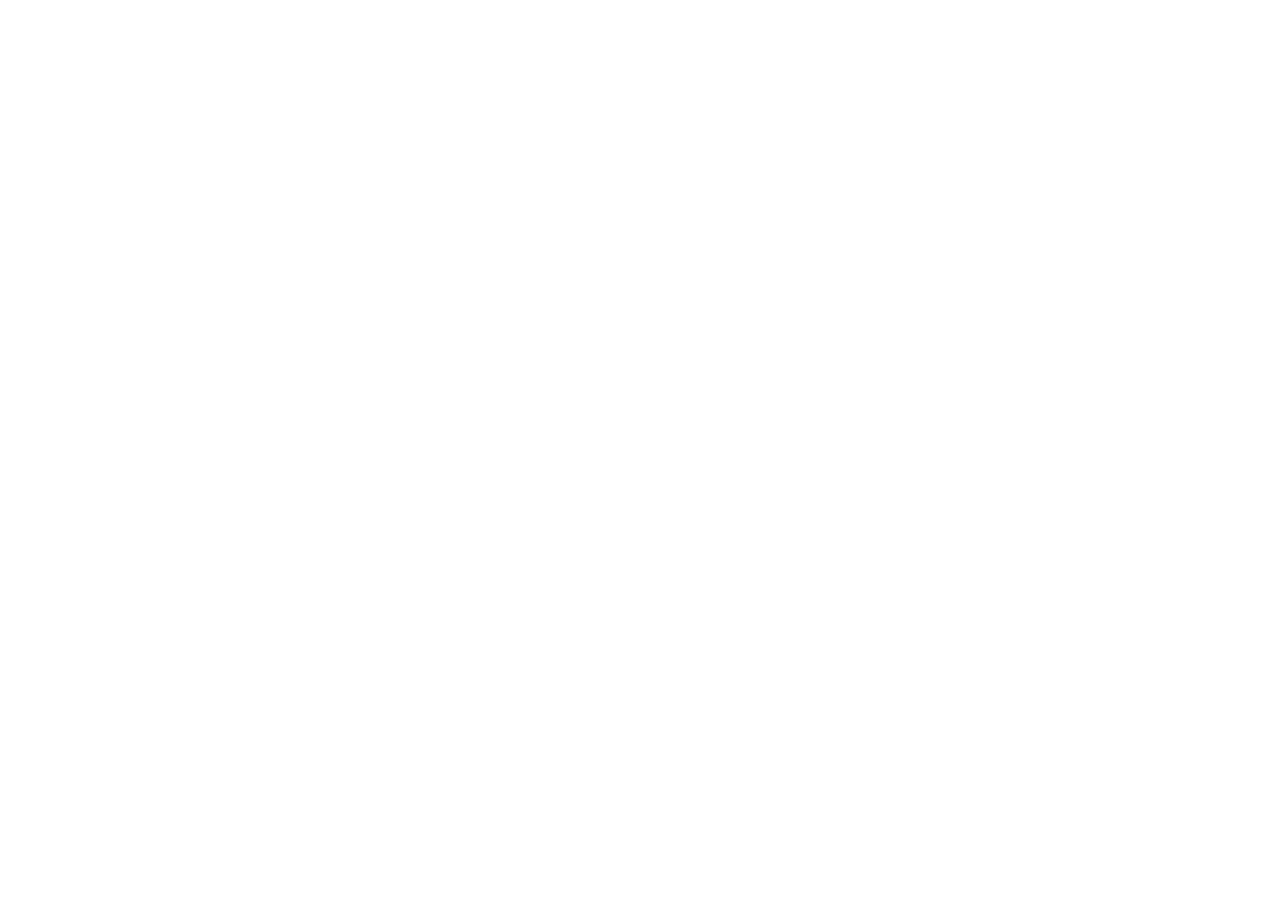
==== commit debe5af9: "修改配置" ====
--- a/index.html
+++ b/index.html
@@ -1,6 +1,6 @@
 <!DOCTYPE html>
 <html >
 <head><meta charset="utf-8">
-<meta name="viewport" content="width=device-width, initial-scale=1"><link rel="modulepreload" as="script" crossorigin href="/static/entry.09808d03.js"><link rel="preload" as="style" href="/static/entry.b7f498ba.css"><link rel="prefetch" as="script" crossorigin href="/static/error-component.956f4150.js"><link rel="stylesheet" href="/static/entry.b7f498ba.css"></head>
-<body ><div id="__nuxt"></div><script>window.__NUXT__={_errors:{},serverRendered:false,data:{},state:{},config:{public:{},app:{baseURL:"\u002F",buildAssetsDir:"\u002Fstatic\u002F",cdnURL:""}}}</script><script type="module" src="/static/entry.09808d03.js" crossorigin></script></body>
+<meta name="viewport" content="width=device-width, initial-scale=1"><link rel="modulepreload" as="script" crossorigin href="/home-relative/entry.6f421834.js"><link rel="preload" as="style" href="/home-relative/entry.93180eff.css"><link rel="prefetch" as="script" crossorigin href="/home-relative/error-component.f8332997.js"><link rel="stylesheet" href="/home-relative/entry.93180eff.css"></head>
+<body ><div id="__nuxt"></div><script>window.__NUXT__={_errors:{},serverRendered:false,data:{},state:{},config:{public:{},app:{baseURL:"\u002F",buildAssetsDir:"\u002Fhome-relative\u002F",cdnURL:""}}}</script><script type="module" src="/home-relative/entry.6f421834.js" crossorigin></script></body>
 </html>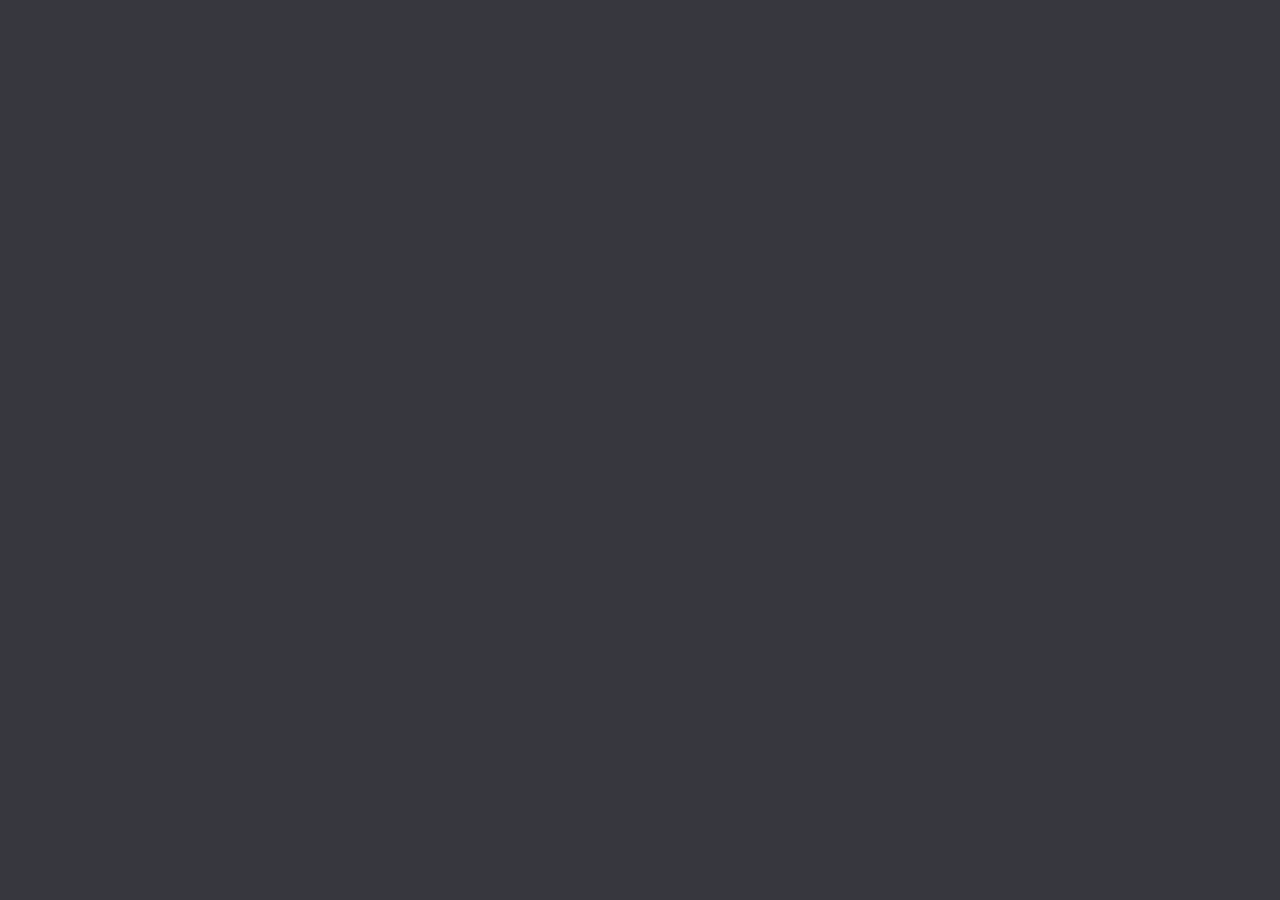
==== commit 1381d947: "提交部署" ====
--- a/index.html
+++ b/index.html
@@ -1,6 +1,6 @@
 <!DOCTYPE html>
 <html >
 <head><meta charset="utf-8">
-<meta name="viewport" content="width=device-width, initial-scale=1"><link rel="modulepreload" as="script" crossorigin href="/home-relative/entry.6f421834.js"><link rel="preload" as="style" href="/home-relative/entry.93180eff.css"><link rel="prefetch" as="script" crossorigin href="/home-relative/error-component.f8332997.js"><link rel="stylesheet" href="/home-relative/entry.93180eff.css"></head>
-<body ><div id="__nuxt"></div><script>window.__NUXT__={_errors:{},serverRendered:false,data:{},state:{},config:{public:{},app:{baseURL:"\u002F",buildAssetsDir:"\u002Fhome-relative\u002F",cdnURL:""}}}</script><script type="module" src="/home-relative/entry.6f421834.js" crossorigin></script></body>
+<meta name="viewport" content="width=device-width, initial-scale=1"><link rel="modulepreload" as="script" crossorigin href="/home-relative/entry.f520baad.js"><link rel="preload" as="style" href="/home-relative/entry.3b1d9a39.css"><link rel="prefetch" as="script" crossorigin href="/home-relative/error-component.c6e204cf.js"><link rel="stylesheet" href="/home-relative/entry.3b1d9a39.css"></head>
+<body ><div id="__nuxt"></div><script>window.__NUXT__={_errors:{},serverRendered:false,data:{},state:{},config:{public:{},app:{baseURL:"\u002F",buildAssetsDir:"\u002Fhome-relative\u002F",cdnURL:""}}}</script><script type="module" src="/home-relative/entry.f520baad.js" crossorigin></script></body>
 </html>--- a/home-relative/entry.3b1d9a39.css
+++ b/home-relative/entry.3b1d9a39.css
@@ -0,0 +1 @@
+a,abbr,acronym,address,applet,b,big,blockquote,body,caption,center,cite,code,dd,del,dfn,div,dl,dt,em,fieldset,form,h1,h2,h3,h4,h5,h6,i,iframe,img,ins,kbd,label,legend,li,object,ol,p,pre,q,reset.css html,s,samp,small,span,strike,strong,sub,sup,table,tbody,td,tfoot,th,thead,tr,tt,u,ul,var{border:0;font-size:100%;font:inherit;margin:0;padding:0;vertical-align:baseline}article,aside,details,figcaption,figure,footer,header,hgroup,menu,nav,section{display:block}body{line-height:1}ol,ul{list-style:none}blockquote,q{quotes:none}blockquote:after,blockquote:before,q:after,q:before{content:"";content:none}table{border-collapse:collapse;border-spacing:0}*,:after,:before{box-sizing:border-box}body{-webkit-font-smoothing:antialiased;-moz-osx-font-smoothing:grayscale;background:#37373e;color:#edecf2;font-family:Overpass Mono,monospace}a{color:#ff3d53;outline:none;text-decoration:none;transition:color .2s}a:focus,a:hover{color:#fff}.hidden{height:0;overflow:hidden;pointer-events:none;position:absolute;width:0}.icon{fill:currentColor;display:block;height:1.5em;margin:0 auto;width:1.5em}.message-mobile{background:#ff3d53;display:none;font-size:.85em;padding:.5em;text-align:center;width:100%}.codrops-header{align-items:center;display:flex;flex-direction:row;flex-wrap:wrap;padding:1.5em 1.5em 4em;text-align:left;width:100%}.codrops-header__title{font-size:1.15em;margin:0;padding:0 .5em}.codrops-header__tagline{color:#b0adad;font-size:.85em;margin:0;width:100%}.codrops-header__tagline:before{content:"> "}.github{font-size:.85em;font-weight:700;margin:0 0 0 auto}.codrops-links{display:flex;justify-content:center;position:relative;text-align:center;white-space:nowrap}.codrops-links:after{background:#b0adad;content:"";height:60%;left:50%;position:absolute;top:20%;transform:rotate(22.5deg);width:1px}.codrops-icon{display:inline-block;margin:.25em 0 .25em .25em;padding:.35em 0 .35em .35em}.codrops-icon:first-child{margin:.25em .25em .25em 0;padding:.35em .35em .35em 0}.content{align-items:center;display:flex;flex-wrap:wrap;padding:0 0 1em;position:relative}.content:not(:first-child){padding:4em 0}.content.content--padded{padding:4em 0 8em}.content__title{color:#b0adad;font-size:.85em;left:2em;margin:.75em 0;position:absolute;top:18%;width:5em}.grid{align-items:center;display:flex;flex-wrap:wrap;justify-content:center;padding:0 7em;perspective:800px;perspective-origin:50% 100%;position:relative;width:100%}.grid__item{cursor:default;display:block;flex:none;margin:1.5em 2vw;position:relative;transform-style:preserve-3d;width:-moz-fit-content;width:fit-content}.grid__item:focus,.grid__item:hover{outline:none}.grid__item--c1,.grid__item--c1:focus,.grid__item--c1:hover{color:#52649e}.grid__item--c2,.grid__item--c2:focus,.grid__item--c2:hover{color:#ee7074}.grid__item--c3,.grid__item--c3:focus,.grid__item--c3:hover{color:#f7f295}.stack{position:relative;transform-style:preserve-3d;width:100%}.stack__deco{background-color:currentColor;border-radius:20px;height:100%;left:0;position:absolute;top:0;transform-origin:50% 100%;width:100%}.stack__deco:first-child{opacity:.2}.stack__deco:nth-child(2){opacity:.4}.stack__deco:nth-child(3){opacity:.6}.stack__deco:nth-child(4){opacity:.8}.stack__figure{align-items:center;cursor:pointer;display:flex;height:100%;justify-content:center;overflow:hidden;position:relative;transform-origin:50% 100%;width:100%}.stack__figure img{border-radius:20px}.stack__figure img,.stack__img{display:block;flex:none;position:relative}.grid__item-caption{display:flex;flex-wrap:wrap;position:relative;transform-style:preserve-3d;width:100%}.grid__item-title{color:#fff;font-size:1.15em;margin:1em 0;text-align:left;width:100%}.column{opacity:0;padding:0 .5em;width:50%}.column--left{text-align:right}.column--right{text-align:left}.column__text{color:#fff;display:block;font-size:.85em}.column--left .column__text{font-weight:700}.column--right .column__text{color:#b0adad}.grid--effect-vega .column{opacity:1}.grid--effect-castor .stack__deco,.grid--effect-castor .stack__figure{transform-origin:50% 50%}.grid--effect-castor .column{opacity:1}.grid--effect-hamal{perspective:none}.grid--effect-hamal .column{opacity:1}.grid--effect-polaris{perspective-origin:100% -100%}.grid--effect-polaris .column{opacity:1}.grid--effect-alphard{perspective:none}.grid--effect-alphard .column{opacity:1}.grid--effect-alphard .stack__deco,.grid--effect-alphard .stack__figure{transform-origin:50% 150%}.grid--effect-altair{perspective-origin:50% -50%}.grid--effect-altair .column{opacity:1}.grid--effect-altair .stack__deco,.grid--effect-altair .stack__figure{transform-origin:50% 100%}.grid--effect-rigel{perspective-origin:50% 100%}.grid--effect-rigel .column{opacity:1}.grid--effect-canopus{perspective-origin:50% 0}.grid--effect-canopus .column{opacity:1}.grid--effect-canopus .stack__deco,.grid--effect-canopus .stack__figure{transform-origin:50% 100%}.grid--effect-pollux{perspective:1000px;perspective-origin:50% -70%}.grid--effect-pollux .column{opacity:1}.grid--effect-pollux .stack__deco,.grid--effect-pollux .stack__figure{transform-origin:50% 50%}.grid--effect-pollux .grid__item-caption>.grid__item-title{transform-origin:50% -200%}.grid--effect-deneb{perspective:none}.grid--effect-deneb .stack__deco,.grid--effect-deneb .stack__figure{transform-origin:50% 50%}.grid--effect-deneb .grid__item-caption>.column{transform-origin:50% -200%}.content.content--related{background:#5d5d66;font-weight:700;justify-content:center;min-height:0;padding-bottom:10em;text-align:center}.content--related a{color:#b0adad}.content--related a:focus,.content--related a:hover{color:#fff}.content--related p:first-child{padding:6em 0 2em}.content--related p{color:#37373e;width:100%}.media-item{display:inline-block;font-size:.85em;padding:1em 2vw;transition:color .3s;vertical-align:top}.media-item__img{max-width:100%;opacity:.6;transition:opacity .3s}.media-item:focus .media-item__img,.media-item:hover .media-item__img{opacity:1}.media-item__title{font-size:1em;margin:0;padding:.5em}@media screen and (max-width:42em){.codrops-header{display:block;text-align:center}.github{margin:0;padding:.5em 0;width:100%}.message-mobile{display:block}}
--- a/home-relative/entry.3b1d9a39.css
+++ b/home-relative/entry.3b1d9a39.css
@@ -0,0 +1 @@
+a,abbr,acronym,address,applet,b,big,blockquote,body,caption,center,cite,code,dd,del,dfn,div,dl,dt,em,fieldset,form,h1,h2,h3,h4,h5,h6,i,iframe,img,ins,kbd,label,legend,li,object,ol,p,pre,q,reset.css html,s,samp,small,span,strike,strong,sub,sup,table,tbody,td,tfoot,th,thead,tr,tt,u,ul,var{border:0;font-size:100%;font:inherit;margin:0;padding:0;vertical-align:baseline}article,aside,details,figcaption,figure,footer,header,hgroup,menu,nav,section{display:block}body{line-height:1}ol,ul{list-style:none}blockquote,q{quotes:none}blockquote:after,blockquote:before,q:after,q:before{content:"";content:none}table{border-collapse:collapse;border-spacing:0}*,:after,:before{box-sizing:border-box}body{-webkit-font-smoothing:antialiased;-moz-osx-font-smoothing:grayscale;background:#37373e;color:#edecf2;font-family:Overpass Mono,monospace}a{color:#ff3d53;outline:none;text-decoration:none;transition:color .2s}a:focus,a:hover{color:#fff}.hidden{height:0;overflow:hidden;pointer-events:none;position:absolute;width:0}.icon{fill:currentColor;display:block;height:1.5em;margin:0 auto;width:1.5em}.message-mobile{background:#ff3d53;display:none;font-size:.85em;padding:.5em;text-align:center;width:100%}.codrops-header{align-items:center;display:flex;flex-direction:row;flex-wrap:wrap;padding:1.5em 1.5em 4em;text-align:left;width:100%}.codrops-header__title{font-size:1.15em;margin:0;padding:0 .5em}.codrops-header__tagline{color:#b0adad;font-size:.85em;margin:0;width:100%}.codrops-header__tagline:before{content:"> "}.github{font-size:.85em;font-weight:700;margin:0 0 0 auto}.codrops-links{display:flex;justify-content:center;position:relative;text-align:center;white-space:nowrap}.codrops-links:after{background:#b0adad;content:"";height:60%;left:50%;position:absolute;top:20%;transform:rotate(22.5deg);width:1px}.codrops-icon{display:inline-block;margin:.25em 0 .25em .25em;padding:.35em 0 .35em .35em}.codrops-icon:first-child{margin:.25em .25em .25em 0;padding:.35em .35em .35em 0}.content{align-items:center;display:flex;flex-wrap:wrap;padding:0 0 1em;position:relative}.content:not(:first-child){padding:4em 0}.content.content--padded{padding:4em 0 8em}.content__title{color:#b0adad;font-size:.85em;left:2em;margin:.75em 0;position:absolute;top:18%;width:5em}.grid{align-items:center;display:flex;flex-wrap:wrap;justify-content:center;padding:0 7em;perspective:800px;perspective-origin:50% 100%;position:relative;width:100%}.grid__item{cursor:default;display:block;flex:none;margin:1.5em 2vw;position:relative;transform-style:preserve-3d;width:-moz-fit-content;width:fit-content}.grid__item:focus,.grid__item:hover{outline:none}.grid__item--c1,.grid__item--c1:focus,.grid__item--c1:hover{color:#52649e}.grid__item--c2,.grid__item--c2:focus,.grid__item--c2:hover{color:#ee7074}.grid__item--c3,.grid__item--c3:focus,.grid__item--c3:hover{color:#f7f295}.stack{position:relative;transform-style:preserve-3d;width:100%}.stack__deco{background-color:currentColor;border-radius:20px;height:100%;left:0;position:absolute;top:0;transform-origin:50% 100%;width:100%}.stack__deco:first-child{opacity:.2}.stack__deco:nth-child(2){opacity:.4}.stack__deco:nth-child(3){opacity:.6}.stack__deco:nth-child(4){opacity:.8}.stack__figure{align-items:center;cursor:pointer;display:flex;height:100%;justify-content:center;overflow:hidden;position:relative;transform-origin:50% 100%;width:100%}.stack__figure img{border-radius:20px}.stack__figure img,.stack__img{display:block;flex:none;position:relative}.grid__item-caption{display:flex;flex-wrap:wrap;position:relative;transform-style:preserve-3d;width:100%}.grid__item-title{color:#fff;font-size:1.15em;margin:1em 0;text-align:left;width:100%}.column{opacity:0;padding:0 .5em;width:50%}.column--left{text-align:right}.column--right{text-align:left}.column__text{color:#fff;display:block;font-size:.85em}.column--left .column__text{font-weight:700}.column--right .column__text{color:#b0adad}.grid--effect-vega .column{opacity:1}.grid--effect-castor .stack__deco,.grid--effect-castor .stack__figure{transform-origin:50% 50%}.grid--effect-castor .column{opacity:1}.grid--effect-hamal{perspective:none}.grid--effect-hamal .column{opacity:1}.grid--effect-polaris{perspective-origin:100% -100%}.grid--effect-polaris .column{opacity:1}.grid--effect-alphard{perspective:none}.grid--effect-alphard .column{opacity:1}.grid--effect-alphard .stack__deco,.grid--effect-alphard .stack__figure{transform-origin:50% 150%}.grid--effect-altair{perspective-origin:50% -50%}.grid--effect-altair .column{opacity:1}.grid--effect-altair .stack__deco,.grid--effect-altair .stack__figure{transform-origin:50% 100%}.grid--effect-rigel{perspective-origin:50% 100%}.grid--effect-rigel .column{opacity:1}.grid--effect-canopus{perspective-origin:50% 0}.grid--effect-canopus .column{opacity:1}.grid--effect-canopus .stack__deco,.grid--effect-canopus .stack__figure{transform-origin:50% 100%}.grid--effect-pollux{perspective:1000px;perspective-origin:50% -70%}.grid--effect-pollux .column{opacity:1}.grid--effect-pollux .stack__deco,.grid--effect-pollux .stack__figure{transform-origin:50% 50%}.grid--effect-pollux .grid__item-caption>.grid__item-title{transform-origin:50% -200%}.grid--effect-deneb{perspective:none}.grid--effect-deneb .stack__deco,.grid--effect-deneb .stack__figure{transform-origin:50% 50%}.grid--effect-deneb .grid__item-caption>.column{transform-origin:50% -200%}.content.content--related{background:#5d5d66;font-weight:700;justify-content:center;min-height:0;padding-bottom:10em;text-align:center}.content--related a{color:#b0adad}.content--related a:focus,.content--related a:hover{color:#fff}.content--related p:first-child{padding:6em 0 2em}.content--related p{color:#37373e;width:100%}.media-item{display:inline-block;font-size:.85em;padding:1em 2vw;transition:color .3s;vertical-align:top}.media-item__img{max-width:100%;opacity:.6;transition:opacity .3s}.media-item:focus .media-item__img,.media-item:hover .media-item__img{opacity:1}.media-item__title{font-size:1em;margin:0;padding:.5em}@media screen and (max-width:42em){.codrops-header{display:block;text-align:center}.github{margin:0;padding:.5em 0;width:100%}.message-mobile{display:block}}
